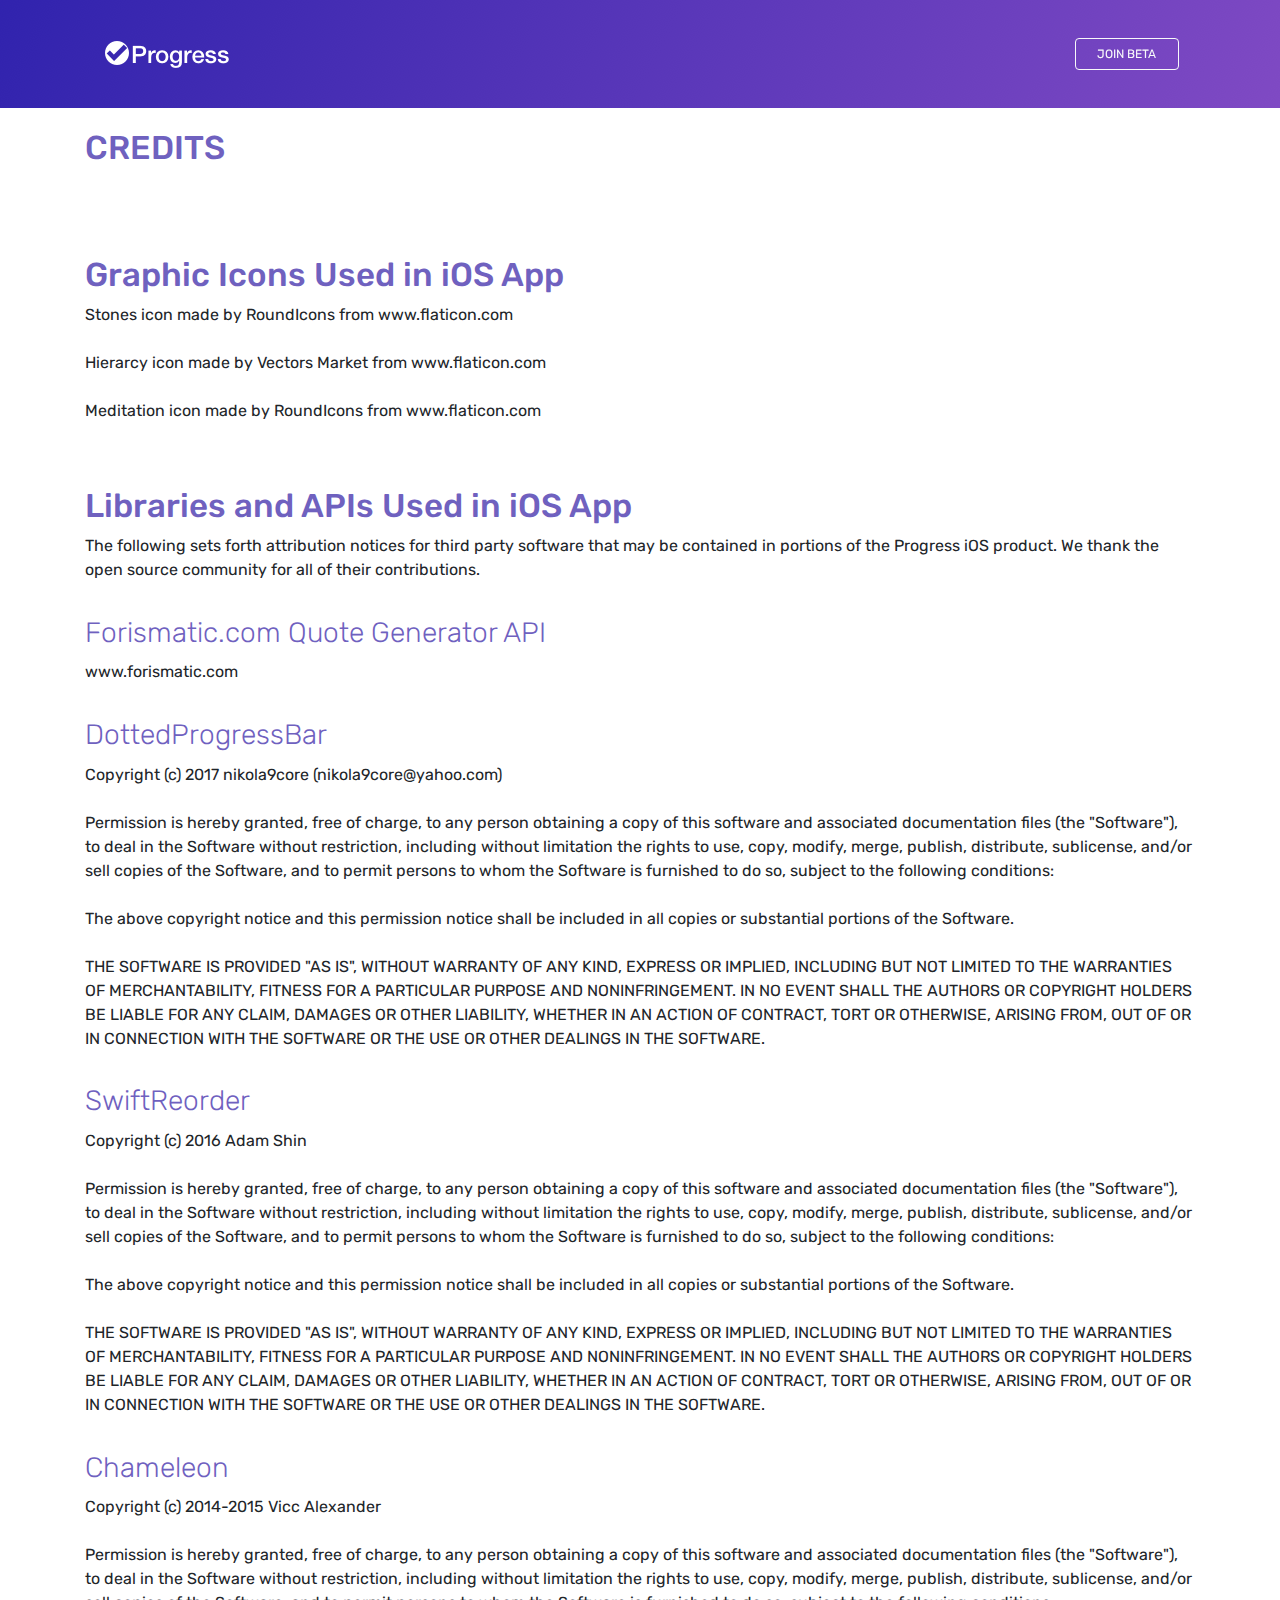
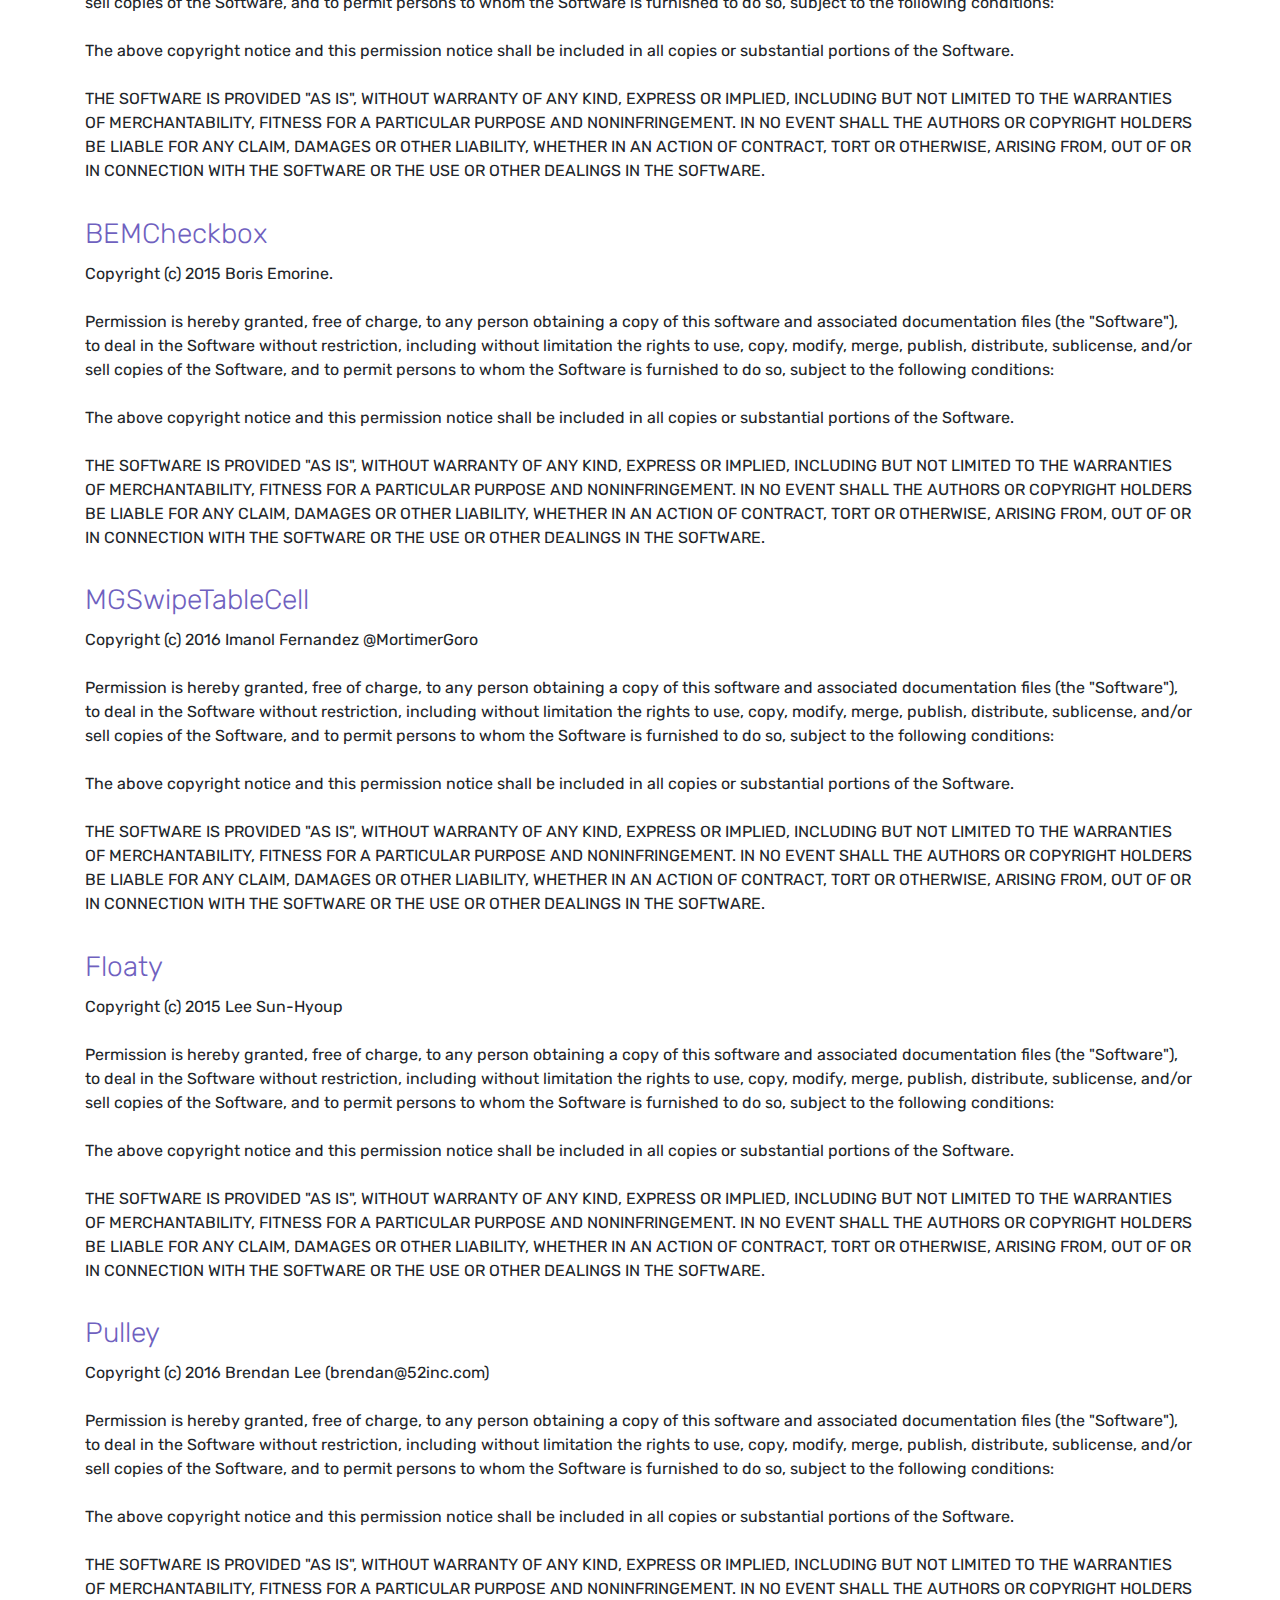
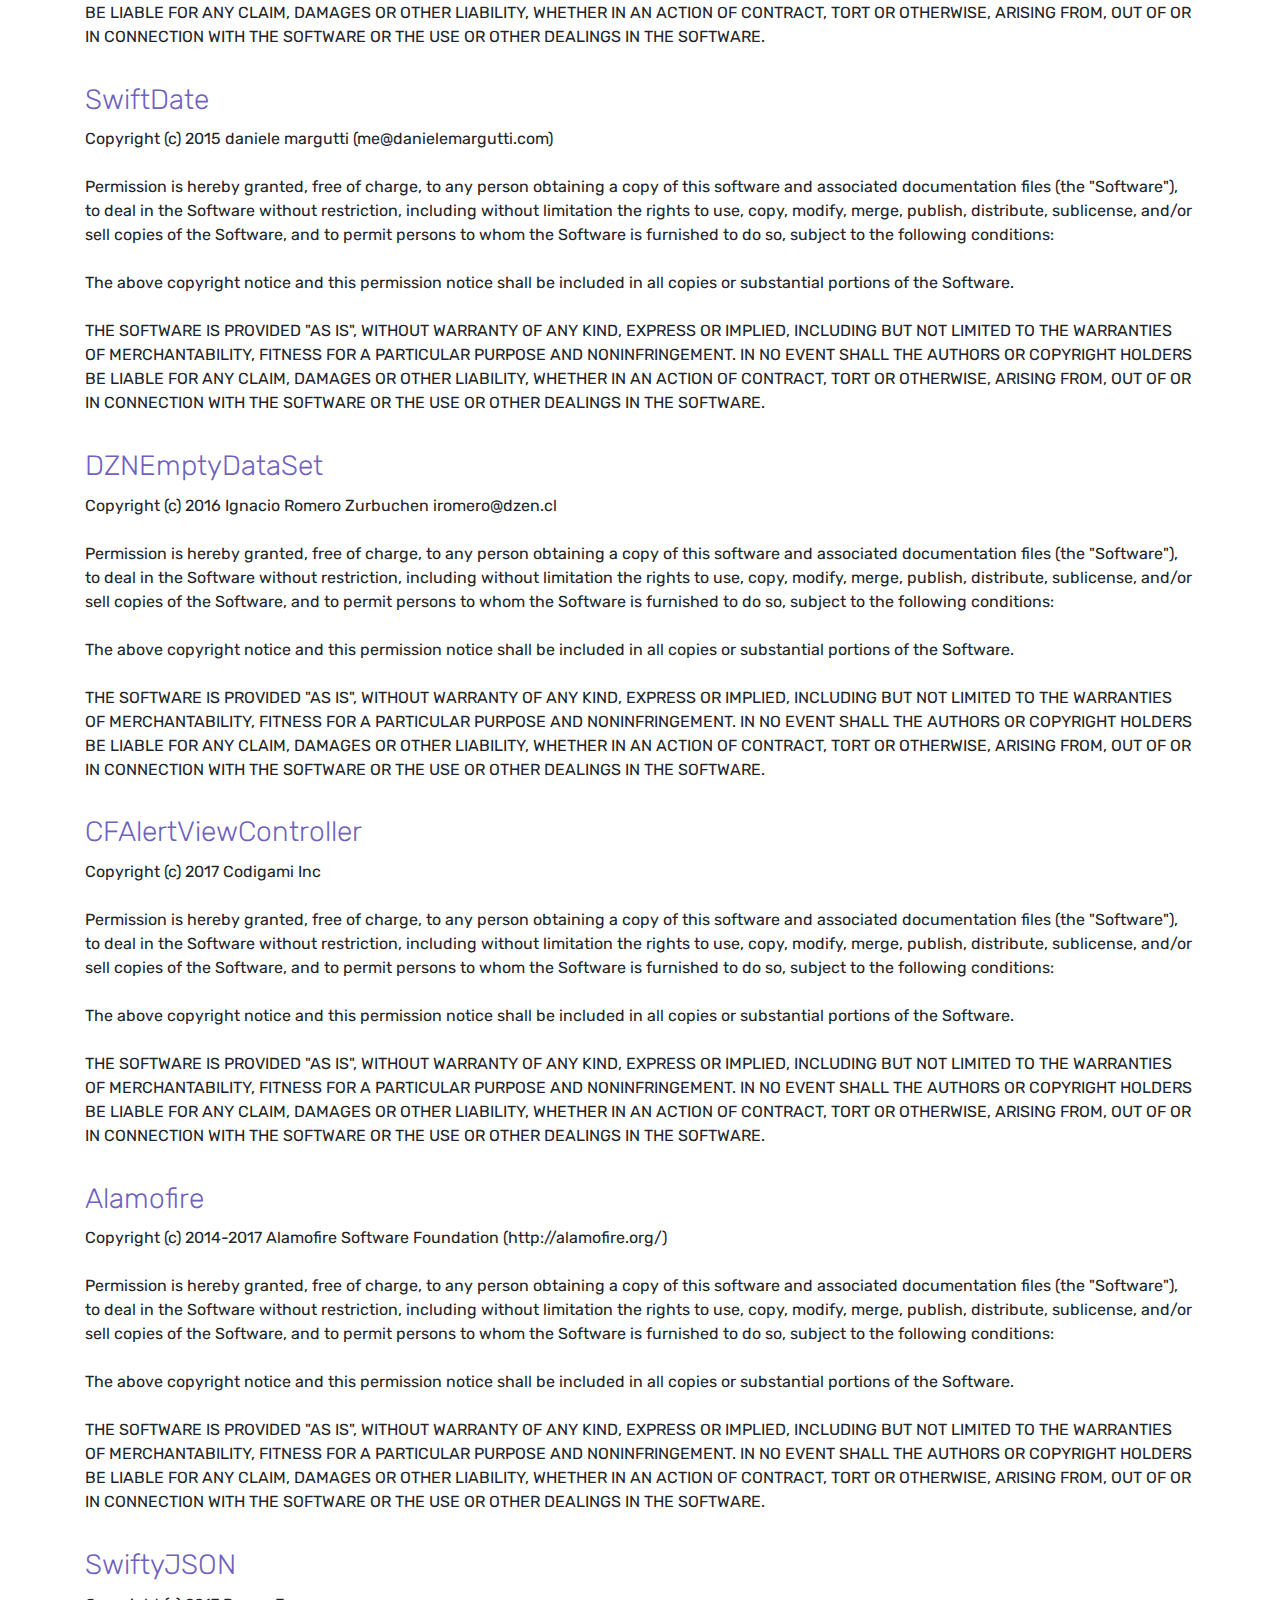
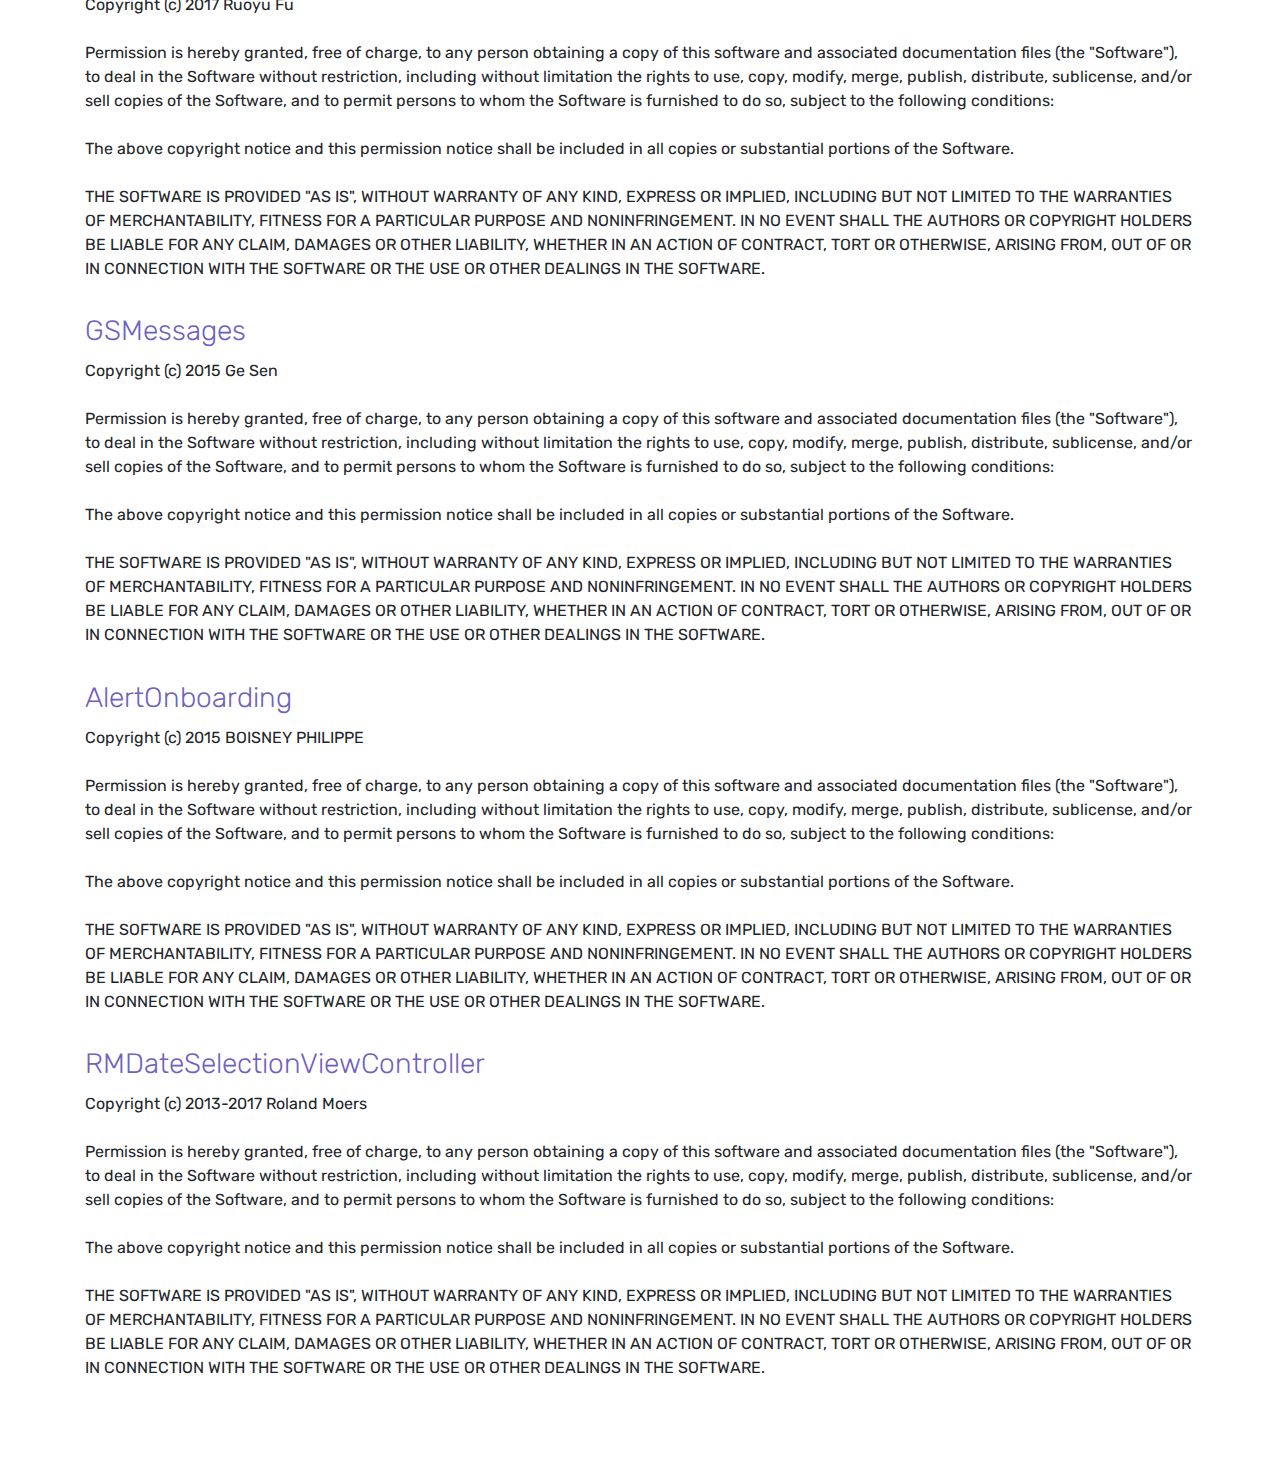
==== credits.html @ d6723849 "credits update" ====
<!doctype html>
<html lang="en">
<!--

Page    : credits / MobApp
Version : 1.0
Author  : Colorlib
URI     : https://colorlib.com

 -->

<head>
    <title>Progress</title>
    <!-- Required meta tags -->
    <meta charset="utf-8">
    <meta name="viewport" content="width=device-width, initial-scale=1, shrink-to-fit=no">
    <meta name="description" content="Progress - A simple to-do list that encourages you to reach your goals gradually.">
    <meta name="keywords" content="HTML5, bootstrap, mobile, app, landing, ios, android, responsive">

    <!-- Font -->
    <link rel="dns-prefetch" href="//fonts.googleapis.com">
    <link href="https://fonts.googleapis.com/css?family=Rubik:300,400,500" rel="stylesheet">

    <!-- Bootstrap CSS -->
    <link rel="stylesheet" href="css/bootstrap.min.css">
    <!-- Themify Icons -->
    <link rel="stylesheet" href="css/themify-icons.css">
    <!-- Owl carousel -->
    <link rel="stylesheet" href="css/owl.carousel.min.css">
    <!-- Main css -->
    <link href="css/style.css" rel="stylesheet">
    </script>
</head>

<body data-spy="scroll" data-target="#navbar" data-offset="30">

    <!-- Nav Menu -->

    <div class="nav-menu fixed-top">
        <div class="container">
            <div class="row">
                <div class="col-md-12">
                    <nav class="navbar navbar-dark navbar-expand-lg">
                        <a class="navbar-brand" href="index.html"><img src="images/logo.png" class="img-fluid" alt="logo"></a> <button class="navbar-toggler" type="button" data-toggle="collapse" data-target="#navbar" aria-controls="navbar" aria-expanded="false" aria-label="Toggle navigation"> <span class="navbar-toggler-icon"></span> </button>
                        <div class="collapse navbar-collapse" id="navbar">
                            <ul class="navbar-nav ml-auto">
                                <!-- <li class="nav-item"> <a class="nav-link" href="#howitworks">HOW IT WORKS</a> </li>
                                <li class="nav-item"> <a class="nav-link" href="#video">VIDEO</a> </li>
                                <li class="nav-item"> <a class="nav-link" href="#screenshots">GALLERY</a> </li>
                                 <li class="nav-item"> <a class="nav-link" href="#faqs">FAQs</a> </li> -->
                                <li class="nav-item"><a href="#beta" class="btn btn-outline-light my-3 my-sm-0 ml-lg-3">Join Beta</a></li>
                            </ul>
                        </div>
                    </nav>
                </div>
            </div>
        </div>
    </div>

     <div class="section">
        <div class="container">
                <div class="section-title">
                </div>
                <h3>CREDITS</h3>
                 <div class="section-title">
                </div>

                <h3><br/>Graphic Icons Used in iOS App<br/></h3>
                <body> Stones icon made by RoundIcons from www.flaticon.com <br/><br/></body>
                <body> Hierarcy icon made by Vectors Market from www.flaticon.com <br/><br/></body>
                <body> Meditation icon made by RoundIcons from www.flaticon.com <br/><br/></body>
                
                <h3><br/>Libraries and APIs Used in iOS App<br/></h3>
                <body> 
                The following sets forth attribution notices for third party software that may be contained in portions of the Progress iOS product. We thank the open source community for all of their contributions.  
                </body>

                <h5><br/>Forismatic.com Quote Generator API </h5>
                <body>www.forismatic.com<br/> 
                </body>

                <h5><br/>DottedProgressBar</h5>
                <body> Copyright (c) 2017 nikola9core (nikola9core@yahoo.com) <br/> </br>
                </body>
                <body>
                    Permission is hereby granted, free of charge, to any person obtaining a copy of this software and associated documentation files (the "Software"), to deal in the Software without restriction, including without limitation the rights to use, copy, modify, merge, publish, distribute, sublicense, and/or sell copies of the Software, and to permit persons to whom the Software is furnished to do so, subject to the following conditions: <br/> </br>
                    The above copyright notice and this permission notice shall be included in all copies or substantial portions of the Software. <br/> </br>
                    THE SOFTWARE IS PROVIDED "AS IS", WITHOUT WARRANTY OF ANY KIND, EXPRESS OR IMPLIED, INCLUDING BUT NOT LIMITED TO THE WARRANTIES OF MERCHANTABILITY, FITNESS FOR A PARTICULAR PURPOSE AND NONINFRINGEMENT. IN NO EVENT SHALL THE AUTHORS OR COPYRIGHT HOLDERS BE LIABLE FOR ANY CLAIM, DAMAGES OR OTHER LIABILITY, WHETHER IN AN ACTION OF CONTRACT, TORT OR OTHERWISE, ARISING FROM, OUT OF OR IN CONNECTION WITH THE SOFTWARE OR THE USE OR OTHER DEALINGS IN THE SOFTWARE.
                </body>

                <h5><br/>SwiftReorder</h5>
                <body> Copyright (c) 2016 Adam Shin<br/> </br>
                </body>
                <body>
                    Permission is hereby granted, free of charge, to any person obtaining a copy of this software and associated documentation files (the "Software"), to deal in the Software without restriction, including without limitation the rights to use, copy, modify, merge, publish, distribute, sublicense, and/or sell copies of the Software, and to permit persons to whom the Software is furnished to do so, subject to the following conditions: <br/> </br>
                    The above copyright notice and this permission notice shall be included in all copies or substantial portions of the Software. <br/> </br>
                    THE SOFTWARE IS PROVIDED "AS IS", WITHOUT WARRANTY OF ANY KIND, EXPRESS OR IMPLIED, INCLUDING BUT NOT LIMITED TO THE WARRANTIES OF MERCHANTABILITY, FITNESS FOR A PARTICULAR PURPOSE AND NONINFRINGEMENT. IN NO EVENT SHALL THE AUTHORS OR COPYRIGHT HOLDERS BE LIABLE FOR ANY CLAIM, DAMAGES OR OTHER LIABILITY, WHETHER IN AN ACTION OF CONTRACT, TORT OR OTHERWISE, ARISING FROM, OUT OF OR IN CONNECTION WITH THE SOFTWARE OR THE USE OR OTHER DEALINGS IN THE SOFTWARE.
                </body>

                 <h5><br/>Chameleon</h5>
                <body> Copyright (c) 2014-2015 Vicc Alexander<br/> </br>
                </body>
                <body>
                    Permission is hereby granted, free of charge, to any person obtaining a copy of this software and associated documentation files (the "Software"), to deal in the Software without restriction, including without limitation the rights to use, copy, modify, merge, publish, distribute, sublicense, and/or sell copies of the Software, and to permit persons to whom the Software is furnished to do so, subject to the following conditions: <br/> </br>
                    The above copyright notice and this permission notice shall be included in all copies or substantial portions of the Software. <br/> </br>
                    THE SOFTWARE IS PROVIDED "AS IS", WITHOUT WARRANTY OF ANY KIND, EXPRESS OR IMPLIED, INCLUDING BUT NOT LIMITED TO THE WARRANTIES OF MERCHANTABILITY, FITNESS FOR A PARTICULAR PURPOSE AND NONINFRINGEMENT. IN NO EVENT SHALL THE AUTHORS OR COPYRIGHT HOLDERS BE LIABLE FOR ANY CLAIM, DAMAGES OR OTHER LIABILITY, WHETHER IN AN ACTION OF CONTRACT, TORT OR OTHERWISE, ARISING FROM, OUT OF OR IN CONNECTION WITH THE SOFTWARE OR THE USE OR OTHER DEALINGS IN THE SOFTWARE.
                </body>

                 <h5><br/>BEMCheckbox</h5>
                <body> Copyright (c) 2015 Boris Emorine.<br/> </br>
                </body>
                <body>
                    Permission is hereby granted, free of charge, to any person obtaining a copy of this software and associated documentation files (the "Software"), to deal in the Software without restriction, including without limitation the rights to use, copy, modify, merge, publish, distribute, sublicense, and/or sell copies of the Software, and to permit persons to whom the Software is furnished to do so, subject to the following conditions: <br/> </br>
                    The above copyright notice and this permission notice shall be included in all copies or substantial portions of the Software. <br/> </br>
                    THE SOFTWARE IS PROVIDED "AS IS", WITHOUT WARRANTY OF ANY KIND, EXPRESS OR IMPLIED, INCLUDING BUT NOT LIMITED TO THE WARRANTIES OF MERCHANTABILITY, FITNESS FOR A PARTICULAR PURPOSE AND NONINFRINGEMENT. IN NO EVENT SHALL THE AUTHORS OR COPYRIGHT HOLDERS BE LIABLE FOR ANY CLAIM, DAMAGES OR OTHER LIABILITY, WHETHER IN AN ACTION OF CONTRACT, TORT OR OTHERWISE, ARISING FROM, OUT OF OR IN CONNECTION WITH THE SOFTWARE OR THE USE OR OTHER DEALINGS IN THE SOFTWARE.
                </body>

                <h5><br/>MGSwipeTableCell</h5>
                <body> Copyright (c) 2016 Imanol Fernandez @MortimerGoro<br/> </br>
                </body>
                <body>
                    Permission is hereby granted, free of charge, to any person obtaining a copy of this software and associated documentation files (the "Software"), to deal in the Software without restriction, including without limitation the rights to use, copy, modify, merge, publish, distribute, sublicense, and/or sell copies of the Software, and to permit persons to whom the Software is furnished to do so, subject to the following conditions: <br/> </br>
                    The above copyright notice and this permission notice shall be included in all copies or substantial portions of the Software. <br/> </br>
                    THE SOFTWARE IS PROVIDED "AS IS", WITHOUT WARRANTY OF ANY KIND, EXPRESS OR IMPLIED, INCLUDING BUT NOT LIMITED TO THE WARRANTIES OF MERCHANTABILITY, FITNESS FOR A PARTICULAR PURPOSE AND NONINFRINGEMENT. IN NO EVENT SHALL THE AUTHORS OR COPYRIGHT HOLDERS BE LIABLE FOR ANY CLAIM, DAMAGES OR OTHER LIABILITY, WHETHER IN AN ACTION OF CONTRACT, TORT OR OTHERWISE, ARISING FROM, OUT OF OR IN CONNECTION WITH THE SOFTWARE OR THE USE OR OTHER DEALINGS IN THE SOFTWARE.
                </body>

                <h5><br/>Floaty</h5>
                <body> Copyright (c) 2015 Lee Sun-Hyoup<br/> </br>
                </body>
                <body>
                    Permission is hereby granted, free of charge, to any person obtaining a copy of this software and associated documentation files (the "Software"), to deal in the Software without restriction, including without limitation the rights to use, copy, modify, merge, publish, distribute, sublicense, and/or sell copies of the Software, and to permit persons to whom the Software is furnished to do so, subject to the following conditions: <br/> </br>
                    The above copyright notice and this permission notice shall be included in all copies or substantial portions of the Software. <br/> </br>
                    THE SOFTWARE IS PROVIDED "AS IS", WITHOUT WARRANTY OF ANY KIND, EXPRESS OR IMPLIED, INCLUDING BUT NOT LIMITED TO THE WARRANTIES OF MERCHANTABILITY, FITNESS FOR A PARTICULAR PURPOSE AND NONINFRINGEMENT. IN NO EVENT SHALL THE AUTHORS OR COPYRIGHT HOLDERS BE LIABLE FOR ANY CLAIM, DAMAGES OR OTHER LIABILITY, WHETHER IN AN ACTION OF CONTRACT, TORT OR OTHERWISE, ARISING FROM, OUT OF OR IN CONNECTION WITH THE SOFTWARE OR THE USE OR OTHER DEALINGS IN THE SOFTWARE.
                </body>

                 <h5><br/>Pulley</h5>
                <body> Copyright (c) 2016 Brendan Lee (brendan@52inc.com)<br/> </br>
                </body>
                <body>
                    Permission is hereby granted, free of charge, to any person obtaining a copy of this software and associated documentation files (the "Software"), to deal in the Software without restriction, including without limitation the rights to use, copy, modify, merge, publish, distribute, sublicense, and/or sell copies of the Software, and to permit persons to whom the Software is furnished to do so, subject to the following conditions: <br/> </br>
                    The above copyright notice and this permission notice shall be included in all copies or substantial portions of the Software. <br/> </br>
                    THE SOFTWARE IS PROVIDED "AS IS", WITHOUT WARRANTY OF ANY KIND, EXPRESS OR IMPLIED, INCLUDING BUT NOT LIMITED TO THE WARRANTIES OF MERCHANTABILITY, FITNESS FOR A PARTICULAR PURPOSE AND NONINFRINGEMENT. IN NO EVENT SHALL THE AUTHORS OR COPYRIGHT HOLDERS BE LIABLE FOR ANY CLAIM, DAMAGES OR OTHER LIABILITY, WHETHER IN AN ACTION OF CONTRACT, TORT OR OTHERWISE, ARISING FROM, OUT OF OR IN CONNECTION WITH THE SOFTWARE OR THE USE OR OTHER DEALINGS IN THE SOFTWARE.
                </body>

                 <h5><br/>SwiftDate </h5>
                <body> Copyright (c) 2015 daniele margutti (me@danielemargutti.com)<br/> </br>
                </body>
                <body>
                    Permission is hereby granted, free of charge, to any person obtaining a copy of this software and associated documentation files (the "Software"), to deal in the Software without restriction, including without limitation the rights to use, copy, modify, merge, publish, distribute, sublicense, and/or sell copies of the Software, and to permit persons to whom the Software is furnished to do so, subject to the following conditions: <br/> </br>
                    The above copyright notice and this permission notice shall be included in all copies or substantial portions of the Software. <br/> </br>
                    THE SOFTWARE IS PROVIDED "AS IS", WITHOUT WARRANTY OF ANY KIND, EXPRESS OR IMPLIED, INCLUDING BUT NOT LIMITED TO THE WARRANTIES OF MERCHANTABILITY, FITNESS FOR A PARTICULAR PURPOSE AND NONINFRINGEMENT. IN NO EVENT SHALL THE AUTHORS OR COPYRIGHT HOLDERS BE LIABLE FOR ANY CLAIM, DAMAGES OR OTHER LIABILITY, WHETHER IN AN ACTION OF CONTRACT, TORT OR OTHERWISE, ARISING FROM, OUT OF OR IN CONNECTION WITH THE SOFTWARE OR THE USE OR OTHER DEALINGS IN THE SOFTWARE.
                </body>


                <h5><br/>DZNEmptyDataSet </h5>
                <body>Copyright (c) 2016 Ignacio Romero Zurbuchen iromero@dzen.cl<br/> </br>
                </body>
                <body>
                    Permission is hereby granted, free of charge, to any person obtaining a copy of this software and associated documentation files (the "Software"), to deal in the Software without restriction, including without limitation the rights to use, copy, modify, merge, publish, distribute, sublicense, and/or sell copies of the Software, and to permit persons to whom the Software is furnished to do so, subject to the following conditions: <br/> </br>
                    The above copyright notice and this permission notice shall be included in all copies or substantial portions of the Software. <br/> </br>
                    THE SOFTWARE IS PROVIDED "AS IS", WITHOUT WARRANTY OF ANY KIND, EXPRESS OR IMPLIED, INCLUDING BUT NOT LIMITED TO THE WARRANTIES OF MERCHANTABILITY, FITNESS FOR A PARTICULAR PURPOSE AND NONINFRINGEMENT. IN NO EVENT SHALL THE AUTHORS OR COPYRIGHT HOLDERS BE LIABLE FOR ANY CLAIM, DAMAGES OR OTHER LIABILITY, WHETHER IN AN ACTION OF CONTRACT, TORT OR OTHERWISE, ARISING FROM, OUT OF OR IN CONNECTION WITH THE SOFTWARE OR THE USE OR OTHER DEALINGS IN THE SOFTWARE.
                </body>


                <h5><br/>CFAlertViewController </h5>
                <body> Copyright (c) 2017 Codigami Inc<br/> </br>
                </body>
                <body>
                    Permission is hereby granted, free of charge, to any person obtaining a copy of this software and associated documentation files (the "Software"), to deal in the Software without restriction, including without limitation the rights to use, copy, modify, merge, publish, distribute, sublicense, and/or sell copies of the Software, and to permit persons to whom the Software is furnished to do so, subject to the following conditions: <br/> </br>
                    The above copyright notice and this permission notice shall be included in all copies or substantial portions of the Software. <br/> </br>
                    THE SOFTWARE IS PROVIDED "AS IS", WITHOUT WARRANTY OF ANY KIND, EXPRESS OR IMPLIED, INCLUDING BUT NOT LIMITED TO THE WARRANTIES OF MERCHANTABILITY, FITNESS FOR A PARTICULAR PURPOSE AND NONINFRINGEMENT. IN NO EVENT SHALL THE AUTHORS OR COPYRIGHT HOLDERS BE LIABLE FOR ANY CLAIM, DAMAGES OR OTHER LIABILITY, WHETHER IN AN ACTION OF CONTRACT, TORT OR OTHERWISE, ARISING FROM, OUT OF OR IN CONNECTION WITH THE SOFTWARE OR THE USE OR OTHER DEALINGS IN THE SOFTWARE.
                </body>


                <h5><br/>Alamofire </h5>
                <body> Copyright (c) 2014-2017 Alamofire Software Foundation (http://alamofire.org/)<br/> </br>
                </body>
                <body>
                    Permission is hereby granted, free of charge, to any person obtaining a copy of this software and associated documentation files (the "Software"), to deal in the Software without restriction, including without limitation the rights to use, copy, modify, merge, publish, distribute, sublicense, and/or sell copies of the Software, and to permit persons to whom the Software is furnished to do so, subject to the following conditions: <br/> </br>
                    The above copyright notice and this permission notice shall be included in all copies or substantial portions of the Software. <br/> </br>
                    THE SOFTWARE IS PROVIDED "AS IS", WITHOUT WARRANTY OF ANY KIND, EXPRESS OR IMPLIED, INCLUDING BUT NOT LIMITED TO THE WARRANTIES OF MERCHANTABILITY, FITNESS FOR A PARTICULAR PURPOSE AND NONINFRINGEMENT. IN NO EVENT SHALL THE AUTHORS OR COPYRIGHT HOLDERS BE LIABLE FOR ANY CLAIM, DAMAGES OR OTHER LIABILITY, WHETHER IN AN ACTION OF CONTRACT, TORT OR OTHERWISE, ARISING FROM, OUT OF OR IN CONNECTION WITH THE SOFTWARE OR THE USE OR OTHER DEALINGS IN THE SOFTWARE.
                </body>


                <h5><br/>SwiftyJSON</h5>
                <body> Copyright (c) 2017 Ruoyu Fu<br/> </br>
                </body>
                <body>
                    Permission is hereby granted, free of charge, to any person obtaining a copy of this software and associated documentation files (the "Software"), to deal in the Software without restriction, including without limitation the rights to use, copy, modify, merge, publish, distribute, sublicense, and/or sell copies of the Software, and to permit persons to whom the Software is furnished to do so, subject to the following conditions: <br/> </br>
                    The above copyright notice and this permission notice shall be included in all copies or substantial portions of the Software. <br/> </br>
                    THE SOFTWARE IS PROVIDED "AS IS", WITHOUT WARRANTY OF ANY KIND, EXPRESS OR IMPLIED, INCLUDING BUT NOT LIMITED TO THE WARRANTIES OF MERCHANTABILITY, FITNESS FOR A PARTICULAR PURPOSE AND NONINFRINGEMENT. IN NO EVENT SHALL THE AUTHORS OR COPYRIGHT HOLDERS BE LIABLE FOR ANY CLAIM, DAMAGES OR OTHER LIABILITY, WHETHER IN AN ACTION OF CONTRACT, TORT OR OTHERWISE, ARISING FROM, OUT OF OR IN CONNECTION WITH THE SOFTWARE OR THE USE OR OTHER DEALINGS IN THE SOFTWARE.
                </body>


                <h5><br/>GSMessages </h5>
                <body> Copyright (c) 2015 Ge Sen<br/> </br>
                </body>
                <body>
                    Permission is hereby granted, free of charge, to any person obtaining a copy of this software and associated documentation files (the "Software"), to deal in the Software without restriction, including without limitation the rights to use, copy, modify, merge, publish, distribute, sublicense, and/or sell copies of the Software, and to permit persons to whom the Software is furnished to do so, subject to the following conditions: <br/> </br>
                    The above copyright notice and this permission notice shall be included in all copies or substantial portions of the Software. <br/> </br>
                    THE SOFTWARE IS PROVIDED "AS IS", WITHOUT WARRANTY OF ANY KIND, EXPRESS OR IMPLIED, INCLUDING BUT NOT LIMITED TO THE WARRANTIES OF MERCHANTABILITY, FITNESS FOR A PARTICULAR PURPOSE AND NONINFRINGEMENT. IN NO EVENT SHALL THE AUTHORS OR COPYRIGHT HOLDERS BE LIABLE FOR ANY CLAIM, DAMAGES OR OTHER LIABILITY, WHETHER IN AN ACTION OF CONTRACT, TORT OR OTHERWISE, ARISING FROM, OUT OF OR IN CONNECTION WITH THE SOFTWARE OR THE USE OR OTHER DEALINGS IN THE SOFTWARE.
                </body>

                 <h5><br/>AlertOnboarding  </h5>
                <body> Copyright (c) 2015 BOISNEY PHILIPPE<br/> </br>
                </body>
                <body>
                    Permission is hereby granted, free of charge, to any person obtaining a copy of this software and associated documentation files (the "Software"), to deal in the Software without restriction, including without limitation the rights to use, copy, modify, merge, publish, distribute, sublicense, and/or sell copies of the Software, and to permit persons to whom the Software is furnished to do so, subject to the following conditions: <br/> </br>
                    The above copyright notice and this permission notice shall be included in all copies or substantial portions of the Software. <br/> </br>
                    THE SOFTWARE IS PROVIDED "AS IS", WITHOUT WARRANTY OF ANY KIND, EXPRESS OR IMPLIED, INCLUDING BUT NOT LIMITED TO THE WARRANTIES OF MERCHANTABILITY, FITNESS FOR A PARTICULAR PURPOSE AND NONINFRINGEMENT. IN NO EVENT SHALL THE AUTHORS OR COPYRIGHT HOLDERS BE LIABLE FOR ANY CLAIM, DAMAGES OR OTHER LIABILITY, WHETHER IN AN ACTION OF CONTRACT, TORT OR OTHERWISE, ARISING FROM, OUT OF OR IN CONNECTION WITH THE SOFTWARE OR THE USE OR OTHER DEALINGS IN THE SOFTWARE.
                </body>

                 <h5><br/>RMDateSelectionViewController </h5>
                <body> Copyright (c) 2013-2017 Roland Moers<br/> </br>
                </body>
                <body>
                    Permission is hereby granted, free of charge, to any person obtaining a copy of this software and associated documentation files (the "Software"), to deal in the Software without restriction, including without limitation the rights to use, copy, modify, merge, publish, distribute, sublicense, and/or sell copies of the Software, and to permit persons to whom the Software is furnished to do so, subject to the following conditions: <br/> </br>
                    The above copyright notice and this permission notice shall be included in all copies or substantial portions of the Software. <br/> </br>
                    THE SOFTWARE IS PROVIDED "AS IS", WITHOUT WARRANTY OF ANY KIND, EXPRESS OR IMPLIED, INCLUDING BUT NOT LIMITED TO THE WARRANTIES OF MERCHANTABILITY, FITNESS FOR A PARTICULAR PURPOSE AND NONINFRINGEMENT. IN NO EVENT SHALL THE AUTHORS OR COPYRIGHT HOLDERS BE LIABLE FOR ANY CLAIM, DAMAGES OR OTHER LIABILITY, WHETHER IN AN ACTION OF CONTRACT, TORT OR OTHERWISE, ARISING FROM, OUT OF OR IN CONNECTION WITH THE SOFTWARE OR THE USE OR OTHER DEALINGS IN THE SOFTWARE.
                </body>             
        </div>

    </div>

    <!-- jQuery and Bootstrap -->
    <script src="js/jquery-3.2.1.min.js"></script>
    <script src="js/bootstrap.bundle.min.js"></script>
    <!-- Plugins JS -->
    <script src="js/owl.carousel.min.js"></script>
    <!-- Custom JS -->
    <script src="js/script.js"></script>

</body>

</html>
---- css/themify-icons.css ----
@font-face {
    font-family: 'themify';
    src: url('../fonts/themify.eot?-fvbane');
    src: url('../fonts/themify.eot?#iefix-fvbane') format('embedded-opentype'), url('../fonts/themify.woff?-fvbane') format('woff'), url('../fonts/themify.ttf?-fvbane') format('truetype'), url('../fonts/themify.svg?-fvbane#themify') format('svg');
    font-weight: normal;
    font-style: normal;
}

[class^="ti-"],
[class*=" ti-"] {
    font-family: 'themify';
    speak: none;
    font-style: normal;
    font-weight: normal;
    font-variant: normal;
    text-transform: none;
    line-height: 1;
    /* Better Font Rendering =========== */
    -webkit-font-smoothing: antialiased;
    -moz-osx-font-smoothing: grayscale;
}

.ti-wand:before {
    content: "\e600";
}

.ti-volume:before {
    content: "\e601";
}

.ti-user:before {
    content: "\e602";
}

.ti-unlock:before {
    content: "\e603";
}

.ti-unlink:before {
    content: "\e604";
}

.ti-trash:before {
    content: "\e605";
}

.ti-thought:before {
    content: "\e606";
}

.ti-target:before {
    content: "\e607";
}

.ti-tag:before {
    content: "\e608";
}

.ti-tablet:before {
    content: "\e609";
}

.ti-star:before {
    content: "\e60a";
}

.ti-spray:before {
    content: "\e60b";
}

.ti-signal:before {
    content: "\e60c";
}

.ti-shopping-cart:before {
    content: "\e60d";
}

.ti-shopping-cart-full:before {
    content: "\e60e";
}

.ti-settings:before {
    content: "\e60f";
}

.ti-search:before {
    content: "\e610";
}

.ti-zoom-in:before {
    content: "\e611";
}

.ti-zoom-out:before {
    content: "\e612";
}

.ti-cut:before {
    content: "\e613";
}

.ti-ruler:before {
    content: "\e614";
}

.ti-ruler-pencil:before {
    content: "\e615";
}

.ti-ruler-alt:before {
    content: "\e616";
}

.ti-bookmark:before {
    content: "\e617";
}

.ti-bookmark-alt:before {
    content: "\e618";
}

.ti-reload:before {
    content: "\e619";
}

.ti-plus:before {
    content: "\e61a";
}

.ti-pin:before {
    content: "\e61b";
}

.ti-pencil:before {
    content: "\e61c";
}

.ti-pencil-alt:before {
    content: "\e61d";
}

.ti-paint-roller:before {
    content: "\e61e";
}

.ti-paint-bucket:before {
    content: "\e61f";
}

.ti-na:before {
    content: "\e620";
}

.ti-mobile:before {
    content: "\e621";
}

.ti-minus:before {
    content: "\e622";
}

.ti-medall:before {
    content: "\e623";
}

.ti-medall-alt:before {
    content: "\e624";
}

.ti-marker:before {
    content: "\e625";
}

.ti-marker-alt:before {
    content: "\e626";
}

.ti-arrow-up:before {
    content: "\e627";
}

.ti-arrow-right:before {
    content: "\e628";
}

.ti-arrow-left:before {
    content: "\e629";
}

.ti-arrow-down:before {
    content: "\e62a";
}

.ti-lock:before {
    content: "\e62b";
}

.ti-location-arrow:before {
    content: "\e62c";
}

.ti-link:before {
    content: "\e62d";
}

.ti-layout:before {
    content: "\e62e";
}

.ti-layers:before {
    content: "\e62f";
}

.ti-layers-alt:before {
    content: "\e630";
}

.ti-key:before {
    content: "\e631";
}

.ti-import:before {
    content: "\e632";
}

.ti-image:before {
    content: "\e633";
}

.ti-heart:before {
    content: "\e634";
}

.ti-heart-broken:before {
    content: "\e635";
}

.ti-hand-stop:before {
    content: "\e636";
}

.ti-hand-open:before {
    content: "\e637";
}

.ti-hand-drag:before {
    content: "\e638";
}

.ti-folder:before {
    content: "\e639";
}

.ti-flag:before {
    content: "\e63a";
}

.ti-flag-alt:before {
    content: "\e63b";
}

.ti-flag-alt-2:before {
    content: "\e63c";
}

.ti-eye:before {
    content: "\e63d";
}

.ti-export:before {
    content: "\e63e";
}

.ti-exchange-vertical:before {
    content: "\e63f";
}

.ti-desktop:before {
    content: "\e640";
}

.ti-cup:before {
    content: "\e641";
}

.ti-crown:before {
    content: "\e642";
}

.ti-comments:before {
    content: "\e643";
}

.ti-comment:before {
    content: "\e644";
}

.ti-comment-alt:before {
    content: "\e645";
}

.ti-close:before {
    content: "\e646";
}

.ti-clip:before {
    content: "\e647";
}

.ti-angle-up:before {
    content: "\e648";
}

.ti-angle-right:before {
    content: "\e649";
}

.ti-angle-left:before {
    content: "\e64a";
}

.ti-angle-down:before {
    content: "\e64b";
}

.ti-check:before {
    content: "\e64c";
}

.ti-check-box:before {
    content: "\e64d";
}

.ti-camera:before {
    content: "\e64e";
}

.ti-announcement:before {
    content: "\e64f";
}

.ti-brush:before {
    content: "\e650";
}

.ti-briefcase:before {
    content: "\e651";
}

.ti-bolt:before {
    content: "\e652";
}

.ti-bolt-alt:before {
    content: "\e653";
}

.ti-blackboard:before {
    content: "\e654";
}

.ti-bag:before {
    content: "\e655";
}

.ti-move:before {
    content: "\e656";
}

.ti-arrows-vertical:before {
    content: "\e657";
}

.ti-arrows-horizontal:before {
    content: "\e658";
}

.ti-fullscreen:before {
    content: "\e659";
}

.ti-arrow-top-right:before {
    content: "\e65a";
}

.ti-arrow-top-left:before {
    content: "\e65b";
}

.ti-arrow-circle-up:before {
    content: "\e65c";
}

.ti-arrow-circle-right:before {
    content: "\e65d";
}

.ti-arrow-circle-left:before {
    content: "\e65e";
}

.ti-arrow-circle-down:before {
    content: "\e65f";
}

.ti-angle-double-up:before {
    content: "\e660";
}

.ti-angle-double-right:before {
    content: "\e661";
}

.ti-angle-double-left:before {
    content: "\e662";
}

.ti-angle-double-down:before {
    content: "\e663";
}

.ti-zip:before {
    content: "\e664";
}

.ti-world:before {
    content: "\e665";
}

.ti-wheelchair:before {
    content: "\e666";
}

.ti-view-list:before {
    content: "\e667";
}

.ti-view-list-alt:before {
    content: "\e668";
}

.ti-view-grid:before {
    content: "\e669";
}

.ti-uppercase:before {
    content: "\e66a";
}

.ti-upload:before {
    content: "\e66b";
}

.ti-underline:before {
    content: "\e66c";
}

.ti-truck:before {
    content: "\e66d";
}

.ti-timer:before {
    content: "\e66e";
}

.ti-ticket:before {
    content: "\e66f";
}

.ti-thumb-up:before {
    content: "\e670";
}

.ti-thumb-down:before {
    content: "\e671";
}

.ti-text:before {
    content: "\e672";
}

.ti-stats-up:before {
    content: "\e673";
}

.ti-stats-down:before {
    content: "\e674";
}

.ti-split-v:before {
    content: "\e675";
}

.ti-split-h:before {
    content: "\e676";
}

.ti-smallcap:before {
    content: "\e677";
}

.ti-shine:before {
    content: "\e678";
}

.ti-shift-right:before {
    content: "\e679";
}

.ti-shift-left:before {
    content: "\e67a";
}

.ti-shield:before {
    content: "\e67b";
}

.ti-notepad:before {
    content: "\e67c";
}

.ti-server:before {
    content: "\e67d";
}

.ti-quote-right:before {
    content: "\e67e";
}

.ti-quote-left:before {
    content: "\e67f";
}

.ti-pulse:before {
    content: "\e680";
}

.ti-printer:before {
    content: "\e681";
}

.ti-power-off:before {
    content: "\e682";
}

.ti-plug:before {
    content: "\e683";
}

.ti-pie-chart:before {
    content: "\e684";
}

.ti-paragraph:before {
    content: "\e685";
}

.ti-panel:before {
    content: "\e686";
}

.ti-package:before {
    content: "\e687";
}

.ti-music:before {
    content: "\e688";
}

.ti-music-alt:before {
    content: "\e689";
}

.ti-mouse:before {
    content: "\e68a";
}

.ti-mouse-alt:before {
    content: "\e68b";
}

.ti-money:before {
    content: "\e68c";
}

.ti-microphone:before {
    content: "\e68d";
}

.ti-menu:before {
    content: "\e68e";
}

.ti-menu-alt:before {
    content: "\e68f";
}

.ti-map:before {
    content: "\e690";
}

.ti-map-alt:before {
    content: "\e691";
}

.ti-loop:before {
    content: "\e692";
}

.ti-location-pin:before {
    content: "\e693";
}

.ti-list:before {
    content: "\e694";
}

.ti-light-bulb:before {
    content: "\e695";
}

.ti-Italic:before {
    content: "\e696";
}

.ti-info:before {
    content: "\e697";
}

.ti-infinite:before {
    content: "\e698";
}

.ti-id-badge:before {
    content: "\e699";
}

.ti-hummer:before {
    content: "\e69a";
}

.ti-home:before {
    content: "\e69b";
}

.ti-help:before {
    content: "\e69c";
}

.ti-headphone:before {
    content: "\e69d";
}

.ti-harddrives:before {
    content: "\e69e";
}

.ti-harddrive:before {
    content: "\e69f";
}

.ti-gift:before {
    content: "\e6a0";
}

.ti-game:before {
    content: "\e6a1";
}

.ti-filter:before {
    content: "\e6a2";
}

.ti-files:before {
    content: "\e6a3";
}

.ti-file:before {
    content: "\e6a4";
}

.ti-eraser:before {
    content: "\e6a5";
}

.ti-envelope:before {
    content: "\e6a6";
}

.ti-download:before {
    content: "\e6a7";
}

.ti-direction:before {
    content: "\e6a8";
}

.ti-direction-alt:before {
    content: "\e6a9";
}

.ti-dashboard:before {
    content: "\e6aa";
}

.ti-control-stop:before {
    content: "\e6ab";
}

.ti-control-shuffle:before {
    content: "\e6ac";
}

.ti-control-play:before {
    content: "\e6ad";
}

.ti-control-pause:before {
    content: "\e6ae";
}

.ti-control-forward:before {
    content: "\e6af";
}

.ti-control-backward:before {
    content: "\e6b0";
}

.ti-cloud:before {
    content: "\e6b1";
}

.ti-cloud-up:before {
    content: "\e6b2";
}

.ti-cloud-down:before {
    content: "\e6b3";
}

.ti-clipboard:before {
    content: "\e6b4";
}

.ti-car:before {
    content: "\e6b5";
}

.ti-calendar:before {
    content: "\e6b6";
}

.ti-book:before {
    content: "\e6b7";
}

.ti-bell:before {
    content: "\e6b8";
}

.ti-basketball:before {
    content: "\e6b9";
}

.ti-bar-chart:before {
    content: "\e6ba";
}

.ti-bar-chart-alt:before {
    content: "\e6bb";
}

.ti-back-right:before {
    content: "\e6bc";
}

.ti-back-left:before {
    content: "\e6bd";
}

.ti-arrows-corner:before {
    content: "\e6be";
}

.ti-archive:before {
    content: "\e6bf";
}

.ti-anchor:before {
    content: "\e6c0";
}

.ti-align-right:before {
    content: "\e6c1";
}

.ti-align-left:before {
    content: "\e6c2";
}

.ti-align-justify:before {
    content: "\e6c3";
}

.ti-align-center:before {
    content: "\e6c4";
}

.ti-alert:before {
    content: "\e6c5";
}

.ti-alarm-clock:before {
    content: "\e6c6";
}

.ti-agenda:before {
    content: "\e6c7";
}

.ti-write:before {
    content: "\e6c8";
}

.ti-window:before {
    content: "\e6c9";
}

.ti-widgetized:before {
    content: "\e6ca";
}

.ti-widget:before {
    content: "\e6cb";
}

.ti-widget-alt:before {
    content: "\e6cc";
}

.ti-wallet:before {
    content: "\e6cd";
}

.ti-video-clapper:before {
    content: "\e6ce";
}

.ti-video-camera:before {
    content: "\e6cf";
}

.ti-vector:before {
    content: "\e6d0";
}

.ti-themify-logo:before {
    content: "\e6d1";
}

.ti-themify-favicon:before {
    content: "\e6d2";
}

.ti-themify-favicon-alt:before {
    content: "\e6d3";
}

.ti-support:before {
    content: "\e6d4";
}

.ti-stamp:before {
    content: "\e6d5";
}

.ti-split-v-alt:before {
    content: "\e6d6";
}

.ti-slice:before {
    content: "\e6d7";
}

.ti-shortcode:before {
    content: "\e6d8";
}

.ti-shift-right-alt:before {
    content: "\e6d9";
}

.ti-shift-left-alt:before {
    content: "\e6da";
}

.ti-ruler-alt-2:before {
    content: "\e6db";
}

.ti-receipt:before {
    content: "\e6dc";
}

.ti-pin2:before {
    content: "\e6dd";
}

.ti-pin-alt:before {
    content: "\e6de";
}

.ti-pencil-alt2:before {
    content: "\e6df";
}

.ti-palette:before {
    content: "\e6e0";
}

.ti-more:before {
    content: "\e6e1";
}

.ti-more-alt:before {
    content: "\e6e2";
}

.ti-microphone-alt:before {
    content: "\e6e3";
}

.ti-magnet:before {
    content: "\e6e4";
}

.ti-line-double:before {
    content: "\e6e5";
}

.ti-line-dotted:before {
    content: "\e6e6";
}

.ti-line-dashed:before {
    content: "\e6e7";
}

.ti-layout-width-full:before {
    content: "\e6e8";
}

.ti-layout-width-default:before {
    content: "\e6e9";
}

.ti-layout-width-default-alt:before {
    content: "\e6ea";
}

.ti-layout-tab:before {
    content: "\e6eb";
}

.ti-layout-tab-window:before {
    content: "\e6ec";
}

.ti-layout-tab-v:before {
    content: "\e6ed";
}

.ti-layout-tab-min:before {
    content: "\e6ee";
}

.ti-layout-slider:before {
    content: "\e6ef";
}

.ti-layout-slider-alt:before {
    content: "\e6f0";
}

.ti-layout-sidebar-right:before {
    content: "\e6f1";
}

.ti-layout-sidebar-none:before {
    content: "\e6f2";
}

.ti-layout-sidebar-left:before {
    content: "\e6f3";
}

.ti-layout-placeholder:before {
    content: "\e6f4";
}

.ti-layout-menu:before {
    content: "\e6f5";
}

.ti-layout-menu-v:before {
    content: "\e6f6";
}

.ti-layout-menu-separated:before {
    content: "\e6f7";
}

.ti-layout-menu-full:before {
    content: "\e6f8";
}

.ti-layout-media-right-alt:before {
    content: "\e6f9";
}

.ti-layout-media-right:before {
    content: "\e6fa";
}

.ti-layout-media-overlay:before {
    content: "\e6fb";
}

.ti-layout-media-overlay-alt:before {
    content: "\e6fc";
}

.ti-layout-media-overlay-alt-2:before {
    content: "\e6fd";
}

.ti-layout-media-left-alt:before {
    content: "\e6fe";
}

.ti-layout-media-left:before {
    content: "\e6ff";
}

.ti-layout-media-center-alt:before {
    content: "\e700";
}

.ti-layout-media-center:before {
    content: "\e701";
}

.ti-layout-list-thumb:before {
    content: "\e702";
}

.ti-layout-list-thumb-alt:before {
    content: "\e703";
}

.ti-layout-list-post:before {
    content: "\e704";
}

.ti-layout-list-large-image:before {
    content: "\e705";
}

.ti-layout-line-solid:before {
    content: "\e706";
}

.ti-layout-grid4:before {
    content: "\e707";
}

.ti-layout-grid3:before {
    content: "\e708";
}

.ti-layout-grid2:before {
    content: "\e709";
}

.ti-layout-grid2-thumb:before {
    content: "\e70a";
}

.ti-layout-cta-right:before {
    content: "\e70b";
}

.ti-layout-cta-left:before {
    content: "\e70c";
}

.ti-layout-cta-center:before {
    content: "\e70d";
}

.ti-layout-cta-btn-right:before {
    content: "\e70e";
}

.ti-layout-cta-btn-left:before {
    content: "\e70f";
}

.ti-layout-column4:before {
    content: "\e710";
}

.ti-layout-column3:before {
    content: "\e711";
}

.ti-layout-column2:before {
    content: "\e712";
}

.ti-layout-accordion-separated:before {
    content: "\e713";
}

.ti-layout-accordion-merged:before {
    content: "\e714";
}

.ti-layout-accordion-list:before {
    content: "\e715";
}

.ti-ink-pen:before {
    content: "\e716";
}

.ti-info-alt:before {
    content: "\e717";
}

.ti-help-alt:before {
    content: "\e718";
}

.ti-headphone-alt:before {
    content: "\e719";
}

.ti-hand-point-up:before {
    content: "\e71a";
}

.ti-hand-point-right:before {
    content: "\e71b";
}

.ti-hand-point-left:before {
    content: "\e71c";
}

.ti-hand-point-down:before {
    content: "\e71d";
}

.ti-gallery:before {
    content: "\e71e";
}

.ti-face-smile:before {
    content: "\e71f";
}

.ti-face-sad:before {
    content: "\e720";
}

.ti-credit-card:before {
    content: "\e721";
}

.ti-control-skip-forward:before {
    content: "\e722";
}

.ti-control-skip-backward:before {
    content: "\e723";
}

.ti-control-record:before {
    content: "\e724";
}

.ti-control-eject:before {
    content: "\e725";
}

.ti-comments-smiley:before {
    content: "\e726";
}

.ti-brush-alt:before {
    content: "\e727";
}

.ti-youtube:before {
    content: "\e728";
}

.ti-vimeo:before {
    content: "\e729";
}

.ti-twitter:before {
    content: "\e72a";
}

.ti-time:before {
    content: "\e72b";
}

.ti-tumblr:before {
    content: "\e72c";
}

.ti-skype:before {
    content: "\e72d";
}

.ti-share:before {
    content: "\e72e";
}

.ti-share-alt:before {
    content: "\e72f";
}

.ti-rocket:before {
    content: "\e730";
}

.ti-pinterest:before {
    content: "\e731";
}

.ti-new-window:before {
    content: "\e732";
}

.ti-microsoft:before {
    content: "\e733";
}

.ti-list-ol:before {
    content: "\e734";
}

.ti-linkedin:before {
    content: "\e735";
}

.ti-layout-sidebar-2:before {
    content: "\e736";
}

.ti-layout-grid4-alt:before {
    content: "\e737";
}

.ti-layout-grid3-alt:before {
    content: "\e738";
}

.ti-layout-grid2-alt:before {
    content: "\e739";
}

.ti-layout-column4-alt:before {
    content: "\e73a";
}

.ti-layout-column3-alt:before {
    content: "\e73b";
}

.ti-layout-column2-alt:before {
    content: "\e73c";
}

.ti-instagram:before {
    content: "\e73d";
}

.ti-google:before {
    content: "\e73e";
}

.ti-github:before {
    content: "\e73f";
}

.ti-flickr:before {
    content: "\e740";
}

.ti-facebook:before {
    content: "\e741";
}

.ti-dropbox:before {
    content: "\e742";
}

.ti-dribbble:before {
    content: "\e743";
}

.ti-apple:before {
    content: "\e744";
}

.ti-android:before {
    content: "\e745";
}

.ti-save:before {
    content: "\e746";
}

.ti-save-alt:before {
    content: "\e747";
}

.ti-yahoo:before {
    content: "\e748";
}

.ti-wordpress:before {
    content: "\e749";
}

.ti-vimeo-alt:before {
    content: "\e74a";
}

.ti-twitter-alt:before {
    content: "\e74b";
}

.ti-tumblr-alt:before {
    content: "\e74c";
}

.ti-trello:before {
    content: "\e74d";
}

.ti-stack-overflow:before {
    content: "\e74e";
}

.ti-soundcloud:before {
    content: "\e74f";
}

.ti-sharethis:before {
    content: "\e750";
}

.ti-sharethis-alt:before {
    content: "\e751";
}

.ti-reddit:before {
    content: "\e752";
}

.ti-pinterest-alt:before {
    content: "\e753";
}

.ti-microsoft-alt:before {
    content: "\e754";
}

.ti-linux:before {
    content: "\e755";
}

.ti-jsfiddle:before {
    content: "\e756";
}

.ti-joomla:before {
    content: "\e757";
}

.ti-html5:before {
    content: "\e758";
}

.ti-flickr-alt:before {
    content: "\e759";
}

.ti-email:before {
    content: "\e75a";
}

.ti-drupal:before {
    content: "\e75b";
}

.ti-dropbox-alt:before {
    content: "\e75c";
}

.ti-css3:before {
    content: "\e75d";
}

.ti-rss:before {
    content: "\e75e";
}

.ti-rss-alt:before {
    content: "\e75f";
}

.ti-lg {
    font-size: 1.33333333em;
    line-height: 0.75em;
    vertical-align: -15%;
}

.ti-2x {
    font-size: 2em;
}

.ti-3x {
    font-size: 3em;
}

.ti-4x {
    font-size: 4em;
}

.ti-5x {
    font-size: 5em;
}
---- css/style.css ----
/*

Style   : MobApp CSS
Version : 1.0
Author  : Surjith S M
URI     : https://surjithctly.in/

Copyright © All rights Reserved 

*/


/*------------------------
[TABLE OF CONTENTS]
    
1. GLOBAL STYLES
2. NAVBAR
3. HERO
4. TABS
5. TESTIMONIALS
6. IMAGE GALLERY
7. PRICING
8. CALL TO ACTION
9. FOOTER

------------------------*/


/* GLOBAL
----------------------*/

body {
    font-family: 'Rubik', sans-serif;
    position: relative;
}

a {
    color: #FFFFFF;
}

a:hover,
a:focus {
    color: #FFFFFF;
}

h1 {
    font-size: 60px;
    font-weight: 300;
    letter-spacing: -1px;
    margin-bottom: 1.5rem;
}

h2 {
    font-size: 45px;
    font-weight: 300;
    color: #6f61bf;
    letter-spacing: -1px;
    margin-bottom: 1rem;
}

h3 {
    color: #6f61bf;
    font-size: 33px;
    font-weight: 500;
}

h6 {
    color: #FFFFFF;
    font-size: 33px;
    font-weight: 500;
}

h4 {
    font-size: 20px;
    font-weight: 500;
    color: #6f61bf;
}

h5 {
    font-size: 28px;
    font-weight: 300;
    color: #6f61bf;
    margin-bottom: 0.7rem;
}

p {
    color: #959094;
}

p.lead {
    color: #e38cb7;
    margin-bottom: 2rem;
}

.text-primary {
    color: #e38cb7 !important;
}

.light-font {
    font-weight: 300;
}

.btn {
    font-size: 12px;
    font-weight: 400;
    text-transform: uppercase;
    padding: 0.375rem 1.35rem;
    transition: all 0.3s ease;
}

.btn-outline-light:hover {
    color: #6f61bf;
}

.btn-primary {
    border-radius: 3px;
    background-color: #FFFFFF;
    color: #6f61bf; 
    box-shadow: 0px 9px 32px 0px rgba(0, 0, 0, 0.2);
    font-weight: 500;
    padding: 0.6rem 2rem;
    border: 0;
    margin-left: 10px; 
    margin-right: 10px;
    margin-top: 20px;
}

.btn-primary:hover,
.btn-primary:focus,
.btn-primary:active,
.btn-primary:not([disabled]):not(.disabled).active,
.btn-primary:not([disabled]):not(.disabled):active,
.show>.btn-primary.dropdown-toggle {
    background-color: #6f61bf; 
    box-shadow: 0px 9px 32px 0px rgba(0, 0, 0, 0.3);
    color: #FFF;
}

.left {
float: left;
margin-right:10px;
margin-top: 15px; 
margin-bottom: 15px; 
}

.right{
float: left;
 display: block;
 display: inline-block;
margin-left: 10px;
margin-top: 15px; 
margin-bottom: 15px; 
text-align: center;
}

.btn-light {
    border-radius: 3px;
    background: #FFF;
    box-shadow: 0px 9px 32px 0px rgba(0, 0, 0, 0.26);
    font-size: 14px;
    font-weight: 500;
    color: #633991;
    margin: 0.5rem;
    padding: 0.7rem 1.6rem;
    line-height: 1.8;
}

.btn-group-lg>.btn,
.btn-lg {
    padding: 0.8rem 1rem;
    font-size: 15px;
}

.light-bg {
    background-color: #faf6fb;
}

.section {
    padding: 80px 0;
}

.section-title {
    text-align: center;
    margin-bottom: 3rem;
}

.section-title small {
    color: #998a9b;
}

.section-title2 {
    text-align: center;
    margin-bottom: 3rem;
}

.section-title2 small {
    color: #998a9b;
}

@media (max-width:767px) {
    h1 {
        font-size: 40px;
    }
    h2 {
        font-size: 30px;
    }
}


/* NAVBAR
----------------------*/

.nav-menu {
    padding: 1rem 0;
    transition: all 0.3s ease;
    background-image: url("../images/bg-image.png")

}

.nav-menu.is-scrolling,
.nav-menu.menu-is-open {
}

.nav-menu.is-scrolling {
    padding: 0;
}

.navbar-nav .nav-link {
    position: relative;
}

@media (min-width: 992px) {
    .navbar-expand-lg .navbar-nav .nav-link {
        padding-right: 1rem;
        padding-left: 1rem;
        font-size: 14px;
    }

    .navbar-nav>.nav-item>.nav-link.active:after {
        content: "";
        border-bottom: 2px solid #cd99d4;
        left: 1rem;
        right: 1rem;
        bottom: 5px;
        height: 1px;
        position: absolute;
    }
}

@media (max-width:991px) {
    .navbar-nav.is-scrolling {
        padding-bottom: 1rem;
    }
    .navbar-nav .nav-item {
        text-align: center;
    }
}


/* HERO
----------------------*/

header {
    padding: 100px 0 0;
    text-align: center;
    color: #FFF;
}

.bg-gradient {
    background-image: url("../images/bg-image.png")
    /* background-image: -moz-linear-gradient( 135deg, rgba(60, 8, 118, 0.8) 0%, rgba(250, 0, 118, 0.8) 100%);
    background-image: -webkit-linear-gradient( 135deg, rgba(60, 8, 118, 0.8) 0%, rgba(250, 0, 118, 0.8) 100%);
    background-image: -ms-linear-gradient( 135deg, rgba(60, 8, 118, 0.8) 0%, rgba(250, 0, 118, 0.8) 100%);
    background-image: linear-gradient( 135deg, rgba(60, 8, 118, 0.8) 0%, rgba(250, 0, 118, 0.8) 100%);*/
}

.tagline {
    font-size: 22px;
    font-weight: 300;
    color: #FFFFFF;
    max-width: 800px;
    margin: 0 auto;
}

.img-holder {
    height: 0;
    padding-bottom: 33%;
    overflow: hidden;
    align-content: center; 
}


 .container2 {
  display: flex;
  justify-content: center;
   align-items: center;
  height: 100%;

}

@media (max-width:1200px) {
    .img-holder {
        padding-bottom: 50%;
    }
}

@media (max-width:767px) {
    .tagline {
        font-size: 17px;
    }
    .img-holder {
        padding-bottom: 100%;
    }
}



/* FEATURES
----------------------*/

.gradient-fill:before {
    color: #6f61bf;
}

.card.features {
    border: 0;
    border-radius: 3px;
    box-shadow: 0px 5px 7px 0px rgba(0, 0, 0, 0.04);
    transition: all 0.3s ease;
}

@media (max-width:991px) {
    .card.features {
        margin-bottom: 2rem;
    }
    [class^="col-"]:last-child .card.features {
        margin-bottom: 0;
    }
}

.card.features:before {
    content: "";
    position: absolute;
    width: 3px;
    color: #fc73b4;
    background-color: #6f61bf;
    top: 0;
    bottom: 0;
    left: 0;
}

.card-text {
    font-size: 14px;
}

.card.features:hover {
    transform: translateY(-3px);
    -moz-box-shadow: 0px 5px 30px 0px rgba(0, 0, 0, 0.08);
    -webkit-box-shadow: 0px 5px 30px 0px rgba(0, 0, 0, 0.08);
    box-shadow: 0px 5px 30px 0px rgba(0, 0, 0, 0.08);
}

.box-icon {
    box-shadow: 0px 0px 43px 0px rgba(0, 0, 0, 0.14);
    padding: 10px;
    width: 70px;
    border-radius: 3px;
    margin-bottom: 1.5rem;
    background-color: #FFF;
}

.circle-icon {
    box-shadow: 0px 9px 32px 0px rgba(0, 0, 0, 0.07);
    padding: 10px;
    width: 100px;
    height: 100px;
    border-radius: 50%;
    margin-bottom: 1.5rem;
    background-color: #FFF;
    color: #6f61bf;
    font-size: 48px;
    text-align: center;
    line-height: 80px;
    font-weight: 300;
    transition: all 0.3s ease;
}

@media (max-width:992px) {
    .circle-icon {
        width: 70px;
        height: 70px;
        font-size: 28px;
        line-height: 50px;
    }
}

.ui-steps li:hover .circle-icon {
    background-color: #6f61bf;
    box-shadow: 0px 9px 32px 0px rgba(0, 0, 0, 0.09);
    color: #FFF;
}

.ui-steps li {
    padding: 15px 0;
}

.ui-steps li:not(:last-child) {
    border-bottom: 1px solid #f8e3f0;
}

.perspective-phone {
    position: relative;
    z-index: -1;
}

@media (min-width:992px) {
    .perspective-phone {
        margin-top: -150px;
    }
}


/*  TABS
----------------------*/

.tab-content {
    border-bottom-right-radius: 3px;
    border-bottom-left-radius: 3px;
    background-color: #FFF;
    box-shadow: 0px 5px 7px 0px rgba(0, 0, 0, 0.04);
    padding: 3rem;
}

@media (max-width:992px) {
    .tab-content {
        padding: 1.5rem;
    }
}

.tab-content p {
    line-height: 1.8;
}

.tab-content h2 {
    margin-bottom: 0.5rem;
}

.nav-tabs {
    border-bottom: 0;
}

.nav-tabs .nav-item .nav-link,
.nav-tabs .nav-link:focus,
.nav-tabs .nav-link:hover {
    padding: 1rem 1rem;
    border-color: #faf6fb #faf6fb #FFF;
    font-size: 19px;
    color: #b5a4c8;
    background: #f5eff7;
}

.nav-tabs .nav-link.active {
    background: #FFF;
    border-top-width: 3px;
    border-color: #ce75b4 #faf6fb #FFF;
    color: #633991;
}


/*  TESTIMONIALS
----------------------*/

.owl-carousel .owl-item img.client-img {
    width: 110px;
    margin: 30px auto;
    border-radius: 50%;
    box-shadow: 0px 9px 32px 0px rgba(0, 0, 0, 0.07);
}

.testimonials-single {
    text-align: center;
    max-width: 80%;
    margin: 0 auto;
}

.blockquote {
    color: #7a767a;
    font-weight: 300;
}

.owl-next.disabled,
.owl-prev.disabled {
    opacity: 0.5;
}

.owl-prev,
.owl-next {
    position: absolute;
    top: 50%;
    transform: translateY(-50%);
}

.owl-prev {
    left: 0;
}

.owl-next {
    right: 0;
}

.owl-theme .owl-nav.disabled+.owl-dots {
    margin-top: 60px;
}

.owl-theme .owl-dots .owl-dot span {
    background: #e7d9eb;
    width: 35px;
    height: 8px;
    border-radius: 10px;
    transition: all 0.3s ease-in;
}

.owl-theme .owl-dots .owl-dot:hover span {
    background: #6f61bf;
}

.owl-theme .owl-dots .owl-dot.active span {
    background: #6f61bf;
    box-shadow: 0px 9px 32px 0px rgba(0, 0, 0, 0.07);
}


/*  IMAGE GALLERY
----------------------*/

.img-gallery .owl-item {
    box-shadow: 0px 9px 32px 0px rgba(0, 0, 0, 0.07);
    transform: scale(0.8);
    transition: all 0.3s ease-in;
}

.img-gallery .owl-item.center {
    transform: scale(1);
}


/*  PRICING
----------------------*/

@media (max-width:992px) {
    .card-deck {
        -ms-flex-direction: column;
        flex-direction: column;
    }
    .card-deck .card {
        margin-bottom: 15px;
    }
}

.card.pricing {
    border: 1px solid #f1eef1;
}

.card.pricing.popular {
    border-top-width: 3px;
    border-color: #ce75b4 #faf6fb #FFF;
    box-shadow: 0px 12px 59px 0px rgba(36, 7, 31, 0.11);
    color: #633991;
}

.card.pricing .card-head {
    text-align: center;
    padding: 40px 0 20px;
}

.card.pricing .card-head .price {
    display: block;
    font-size: 45px;
    font-weight: 300;
    color: #633991;
}

.card.pricing .card-head .price sub {
    bottom: 0;
    font-size: 55%;
}

.card.pricing .list-group-item {
    border: 0;
    text-align: center;
    color: #959094;
    padding: 1.05rem 1.25rem;
}

.card.pricing .list-group-item del {
    color: #d9d3d8;
}

.card.pricing .card-body {
    padding: 1.75rem;
}


/*  CALL TO ACTION
----------------------*/

.call-to-action {
    text-align: center;
    color: #FFF;
    margin: 3rem 0;
}

.call-to-action .box-icon {
    margin-left: auto;
    margin-right: auto;
    border-radius: 5px;
    transform: scale(0.85);
    margin-bottom: 2.5rem;
}

.call-to-action h2 {
    color: #FFF;
}

.call-to-action .tagline {
    font-size: 16px;
    font-weight: 300;
    color: #FFFFFF;
    max-width: 650px;
    margin: 0 auto;
}


.btn-light img {
    margin-right: 0.4rem;
    vertical-align: text-bottom;
}


/*  FOOTER
----------------------*/

.social-icons {
    text-align: right;
}

.social-icons a {
    background-color: #FFF;
    box-shadow: 0px 0px 21px 0px rgba(0, 0, 0, 0.05);
    width: 50px;
    height: 50px;
    display: inline-block;
    text-align: center;
    line-height: 50px;
    margin: 0 0.3rem;
    border-radius: 5px;
    color: #f4c9e2;
    transition: all 0.3s ease;
}

.social-icons a:hover {
    text-decoration: none;
    color: #e38cb7;
}

@media (max-width:991px) {
    .social-icons {
        text-align: center;
        margin-top: 2rem;
    }
}
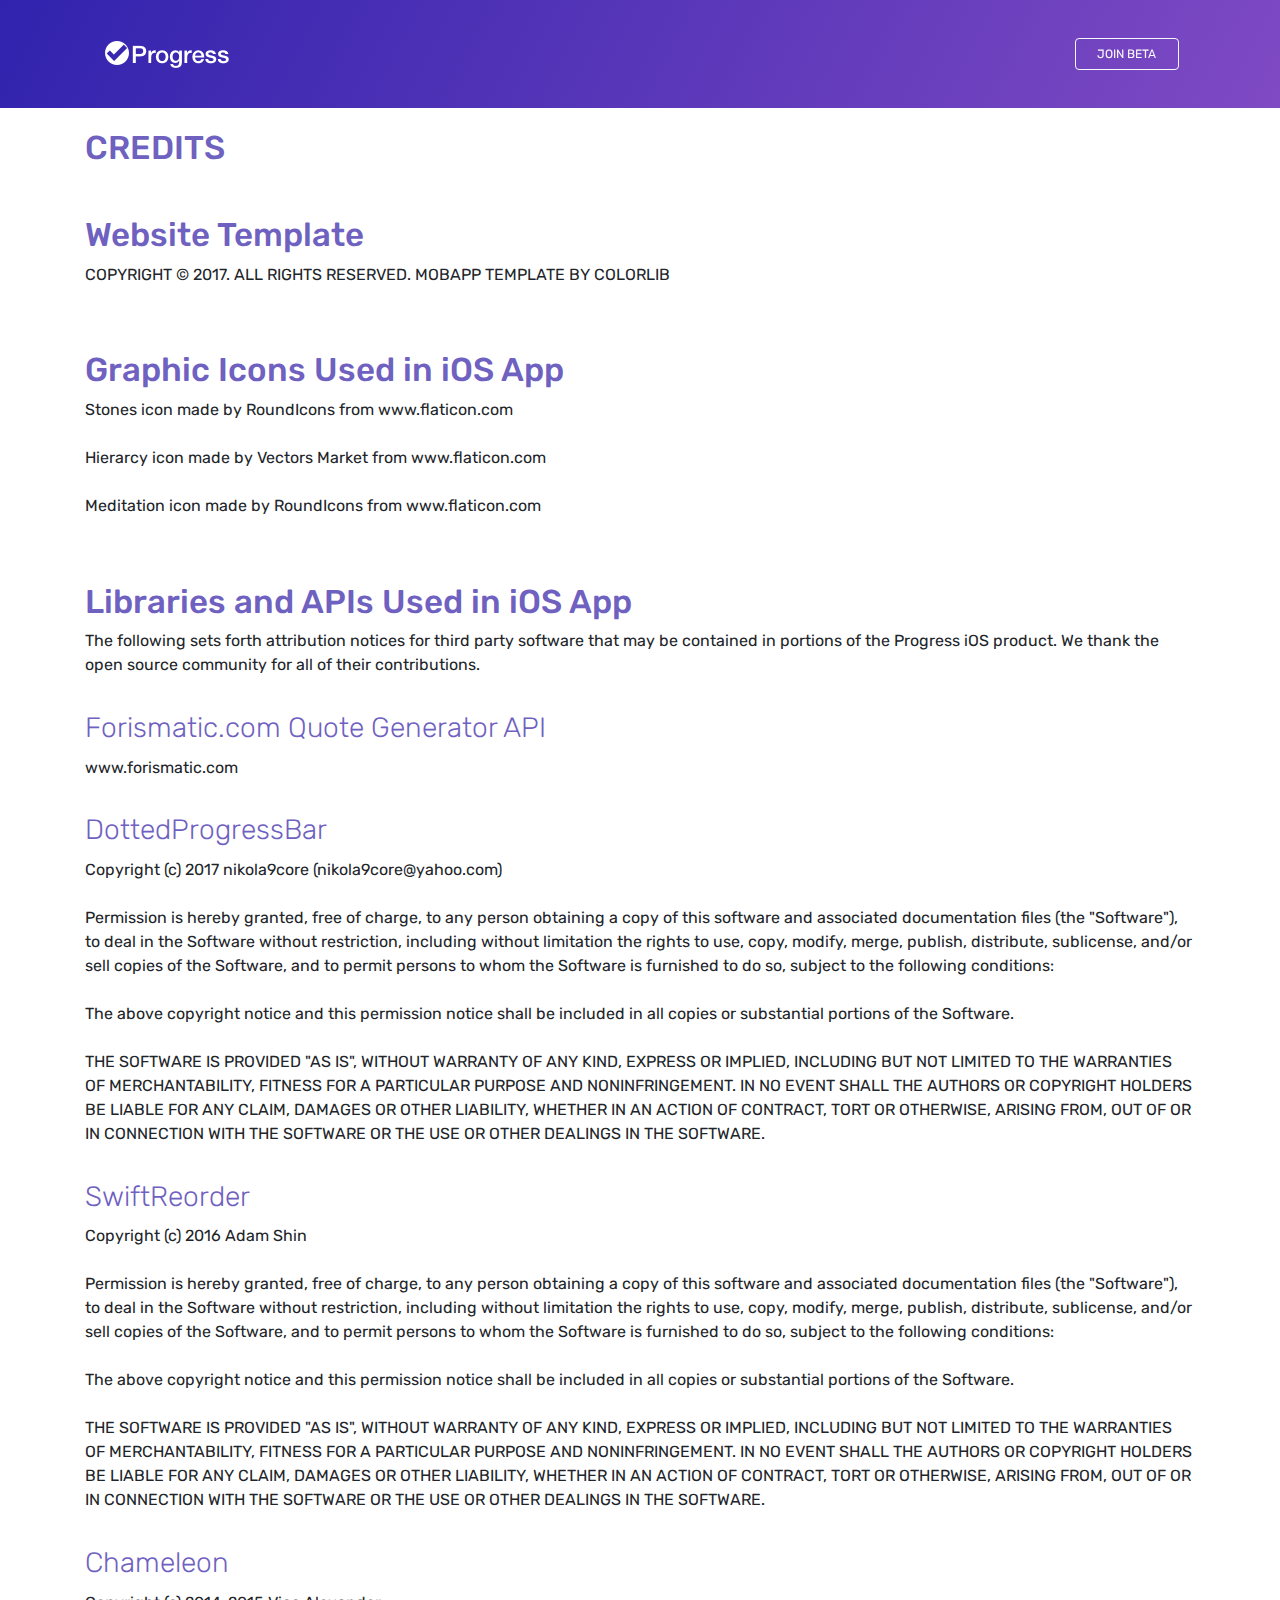
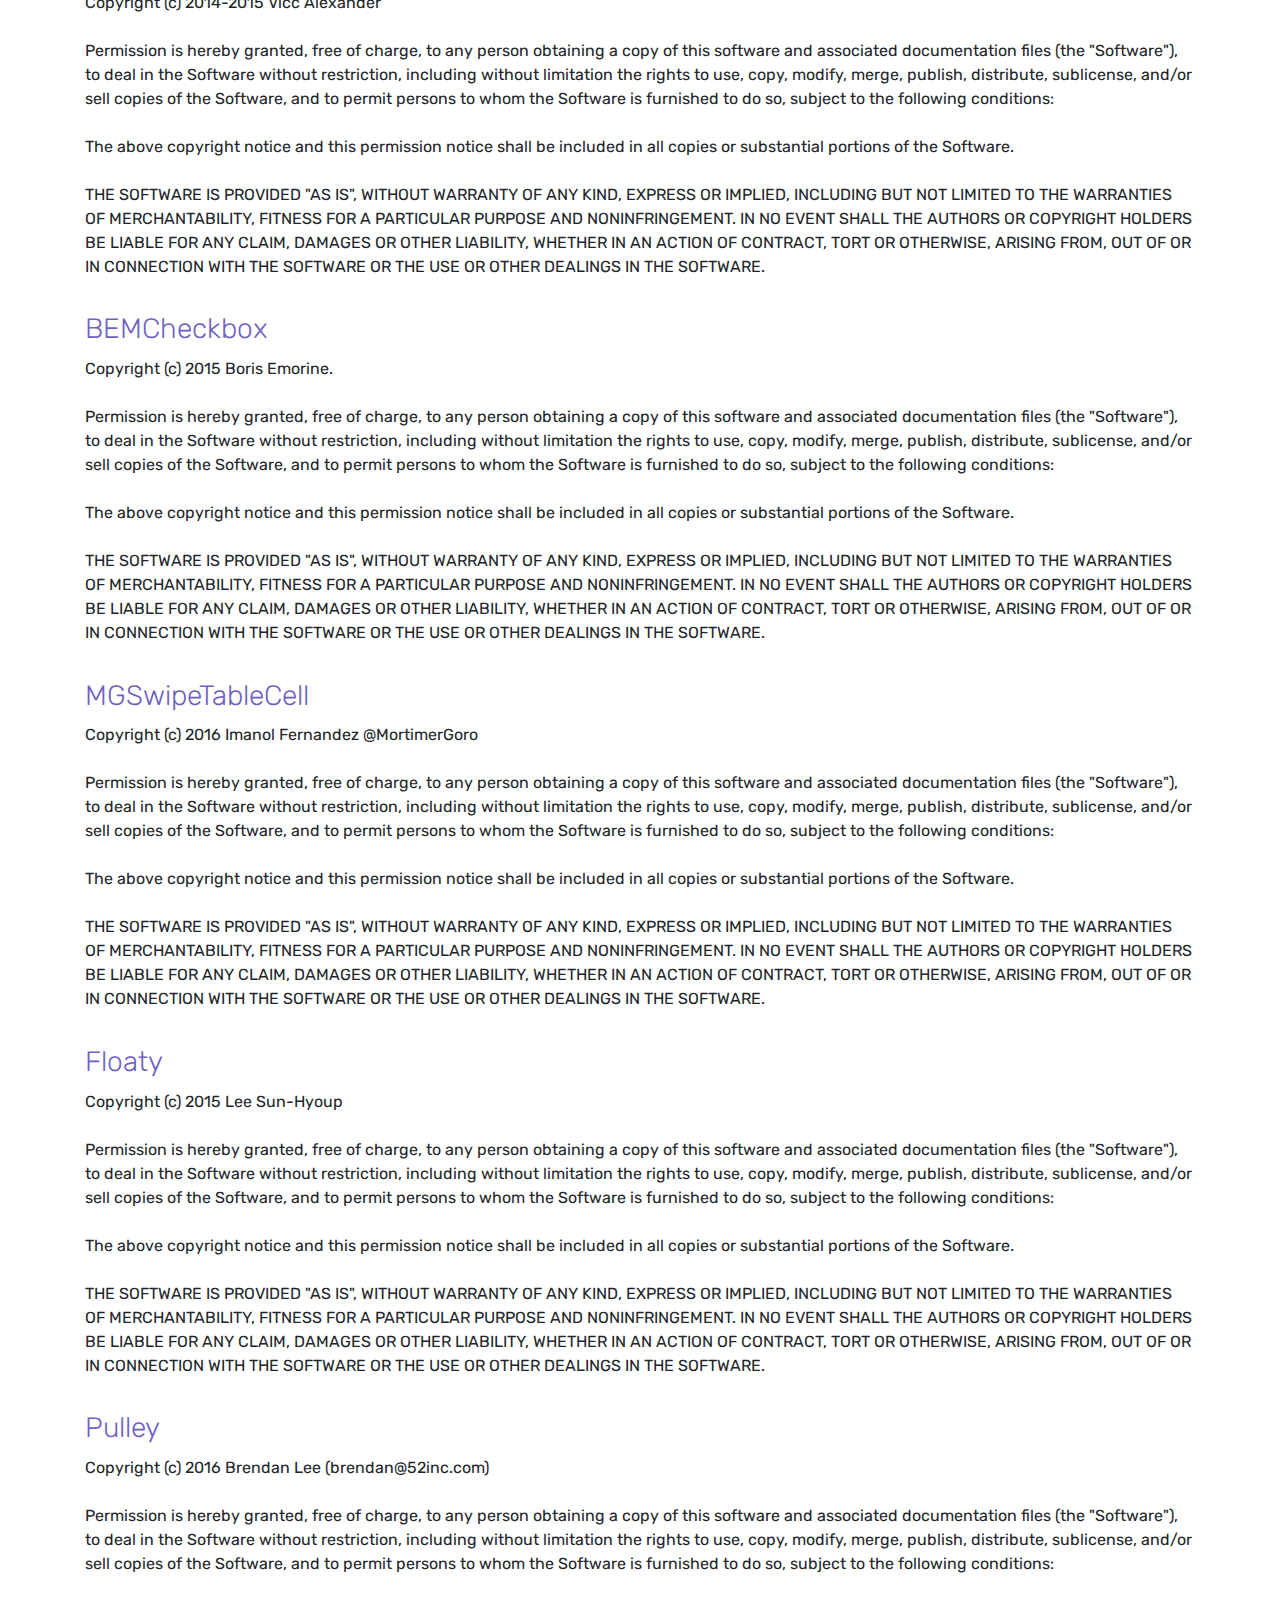
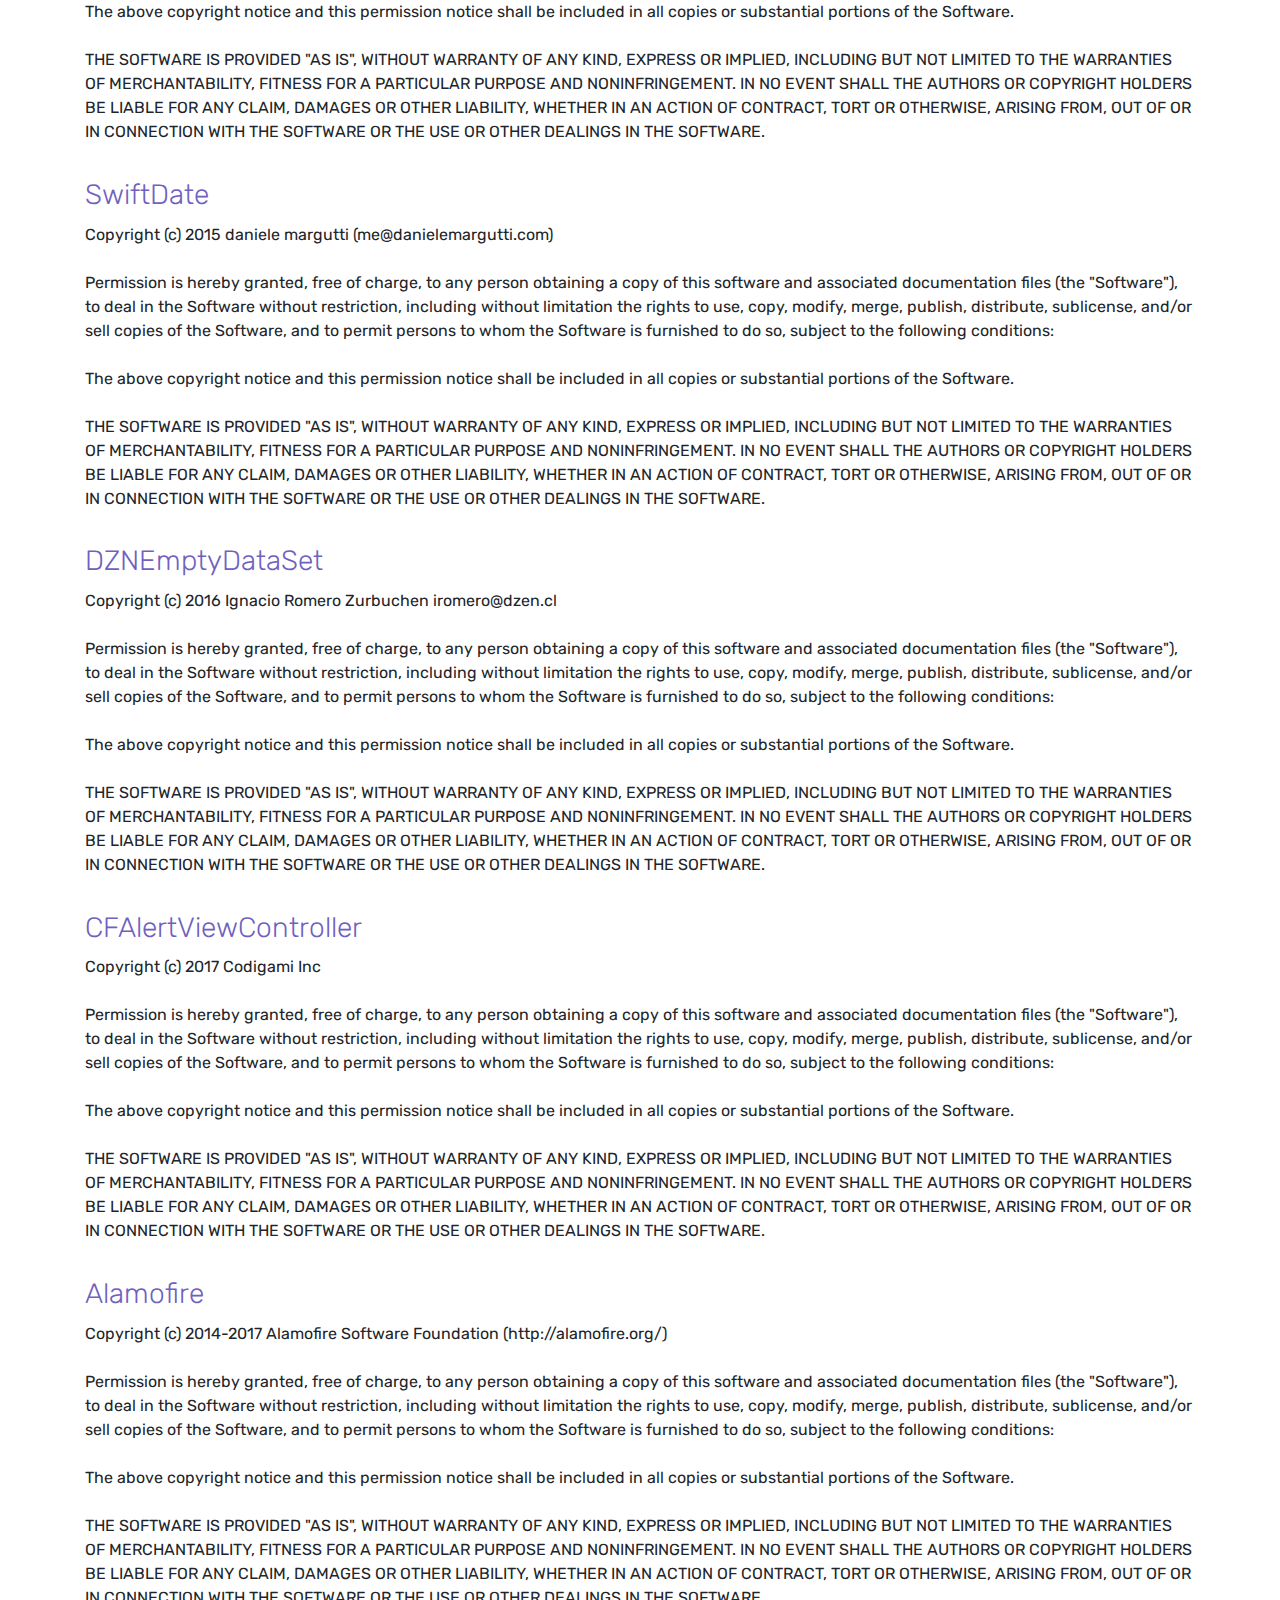
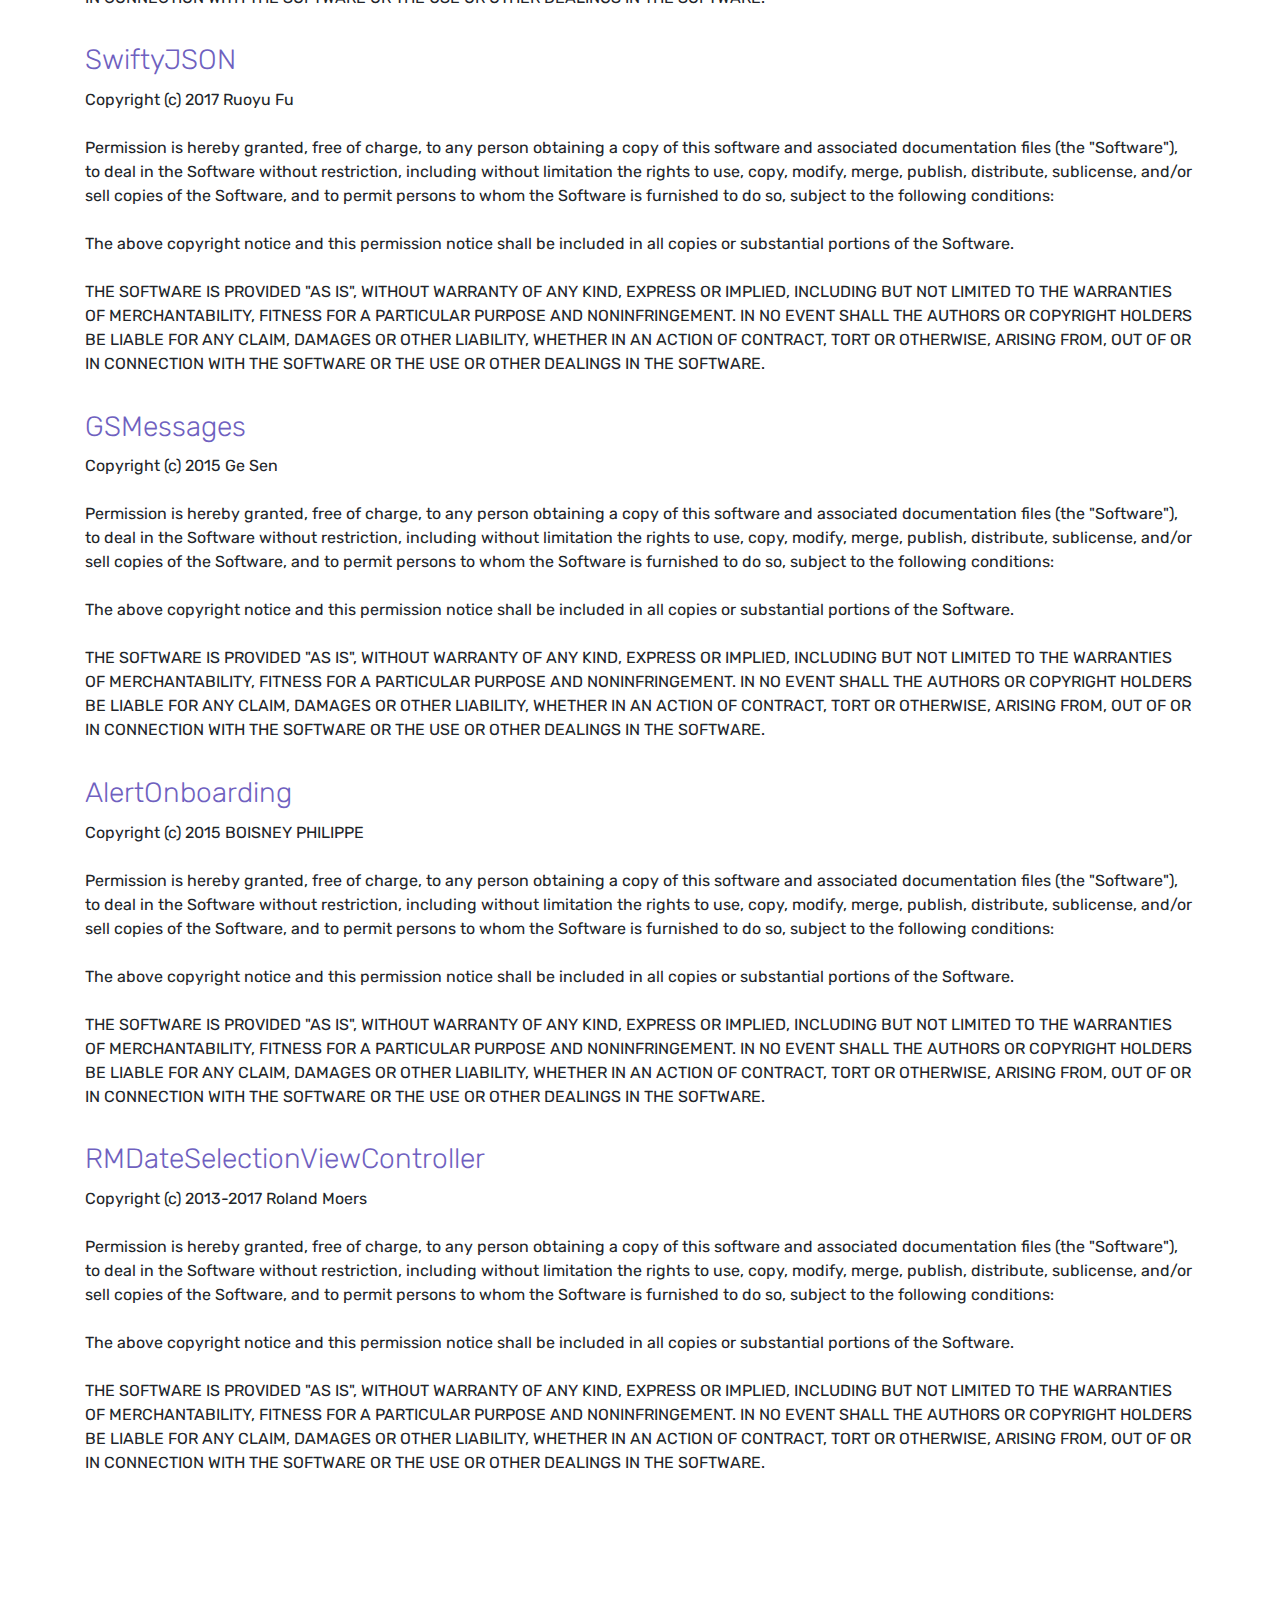
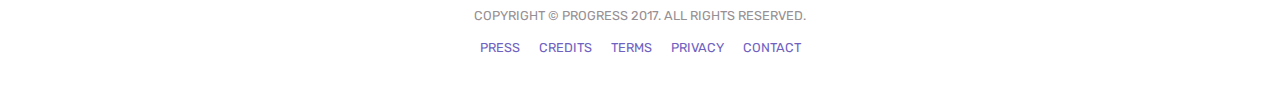
==== commit 10661888: "up" ====
--- a/credits.html
+++ b/credits.html
@@ -1,16 +1,11 @@
 <!doctype html>
 <html lang="en">
 <!--
-
-Page    : credits / MobApp
-Version : 1.0
-Author  : Colorlib
-URI     : https://colorlib.com
-
+Page    : credits 
  -->
 
 <head>
-    <title>Progress</title>
+    <title>Progress Credits</title>
     <!-- Required meta tags -->
     <meta charset="utf-8">
     <meta name="viewport" content="width=device-width, initial-scale=1, shrink-to-fit=no">
@@ -44,10 +39,6 @@
                         <a class="navbar-brand" href="index.html"><img src="images/logo.png" class="img-fluid" alt="logo"></a> <button class="navbar-toggler" type="button" data-toggle="collapse" data-target="#navbar" aria-controls="navbar" aria-expanded="false" aria-label="Toggle navigation"> <span class="navbar-toggler-icon"></span> </button>
                         <div class="collapse navbar-collapse" id="navbar">
                             <ul class="navbar-nav ml-auto">
-                                <!-- <li class="nav-item"> <a class="nav-link" href="#howitworks">HOW IT WORKS</a> </li>
-                                <li class="nav-item"> <a class="nav-link" href="#video">VIDEO</a> </li>
-                                <li class="nav-item"> <a class="nav-link" href="#screenshots">GALLERY</a> </li>
-                                 <li class="nav-item"> <a class="nav-link" href="#faqs">FAQs</a> </li> -->
                                 <li class="nav-item"><a href="#beta" class="btn btn-outline-light my-3 my-sm-0 ml-lg-3">Join Beta</a></li>
                             </ul>
                         </div>
@@ -62,8 +53,9 @@
                 <div class="section-title">
                 </div>
                 <h3>CREDITS</h3>
-                 <div class="section-title">
-                </div>
+
+                <h3><br/>Website Template<br/></h3>
+                <body>COPYRIGHT © 2017. ALL RIGHTS RESERVED. MOBAPP TEMPLATE BY COLORLIB<br/><br/></body>
 
                 <h3><br/>Graphic Icons Used in iOS App<br/></h3>
                 <body> Stones icon made by RoundIcons from www.flaticon.com <br/><br/></body>
@@ -222,6 +214,19 @@
 
     </div>
 
+     <a name="legal">
+    <footer class="my-5 text-center">
+        <!-- Copyright removal is not prohibited! -->
+        <p class="mb-2"><small>COPYRIGHT © PROGRESS 2017. ALL RIGHTS RESERVED.</a></small></p>
+        <small>
+             <a href="https://www.dropbox.com/sh/uk5i52ibr6xwjdl/AAD-dLXmR7d2YhoPPhvqMtyUa?dl=0" class="m-2">PRESS</a>
+            <a href="credits.html" class="m-2">CREDITS</a>
+            <a href="terms.html" class="m-2">TERMS</a>
+            <a href="privacy.html" class="m-2">PRIVACY</a>
+            <a href="mailto:info@makeprogressapp.com" class="m-2">CONTACT</a>
+        </small>
+    </footer>
+
     <!-- jQuery and Bootstrap -->
     <script src="js/jquery-3.2.1.min.js"></script>
     <script src="js/bootstrap.bundle.min.js"></script>
--- a/css/style.css
+++ b/css/style.css
@@ -36,12 +36,12 @@
 }
 
 a {
-    color: #FFFFFF;
+    color: #6f61bf;
 }
 
 a:hover,
 a:focus {
-    color: #FFFFFF;
+    color: #6f61bf;
 }
 
 h1 {
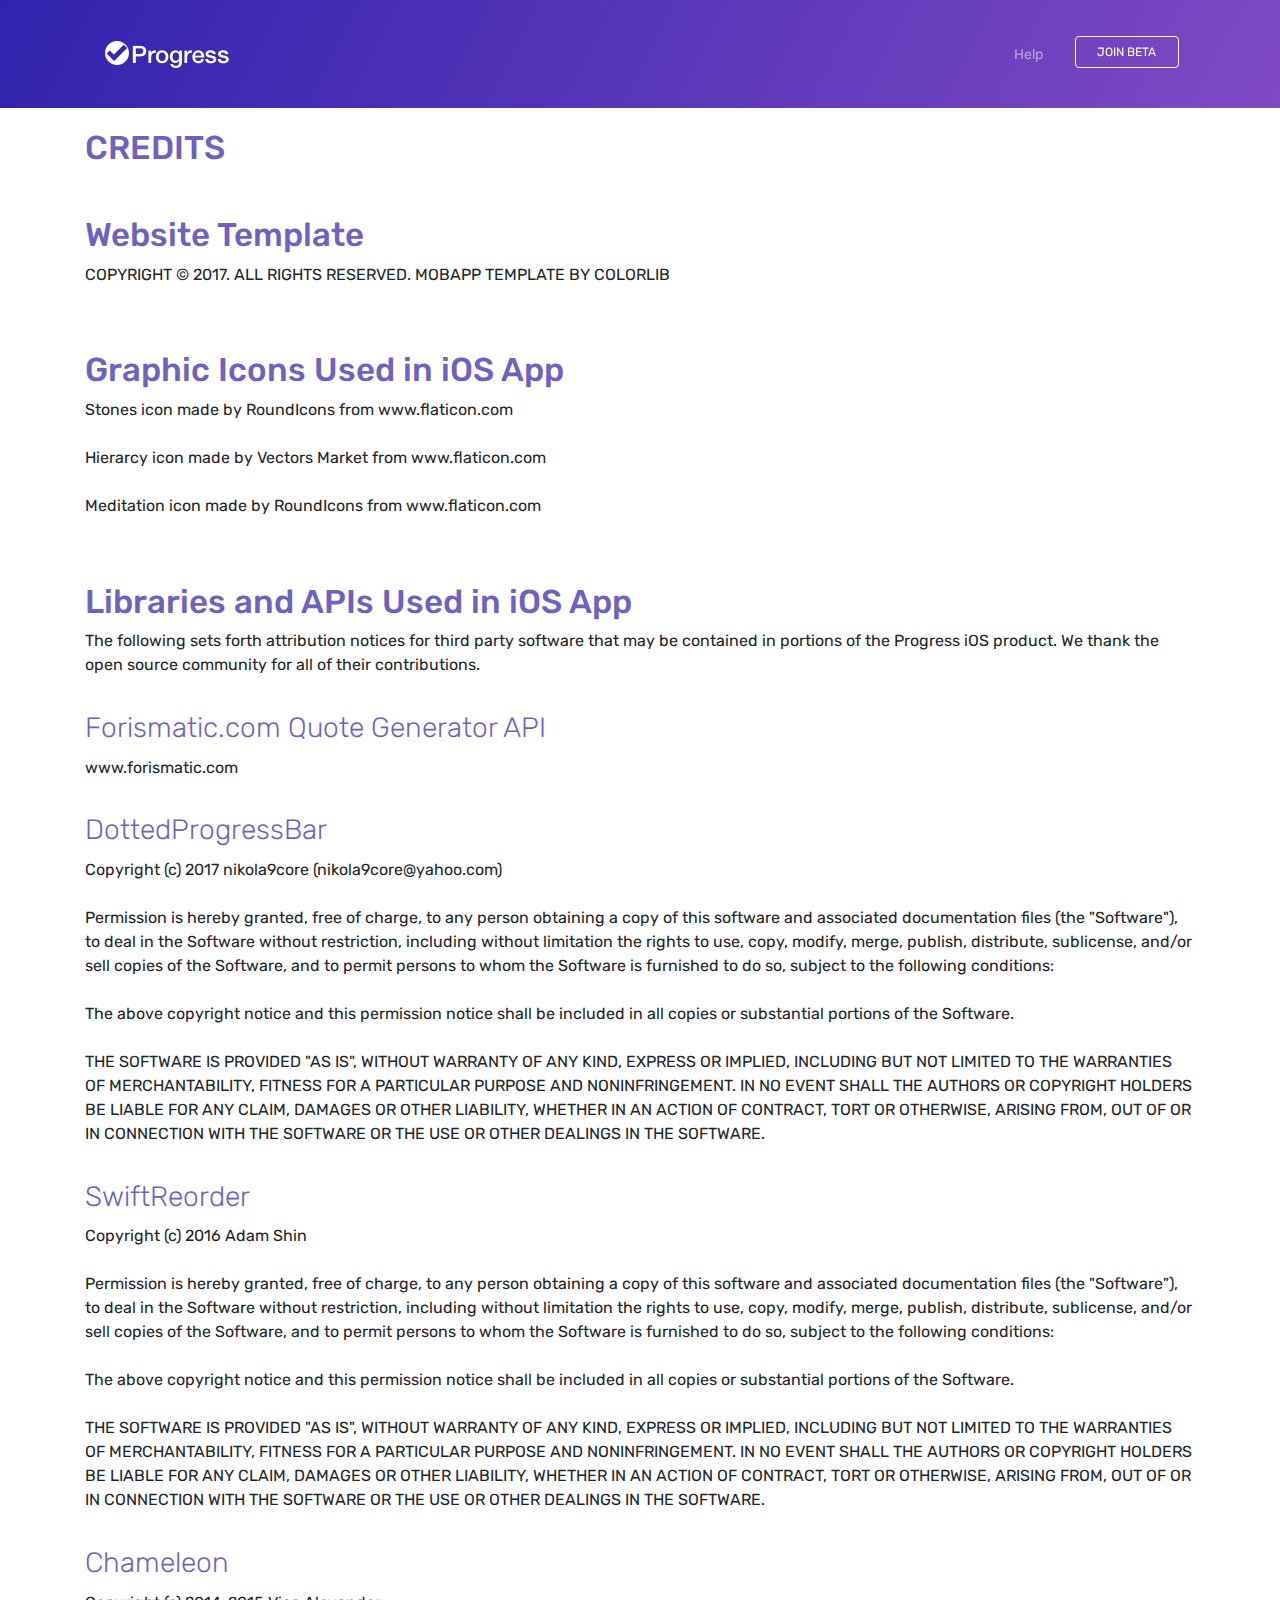
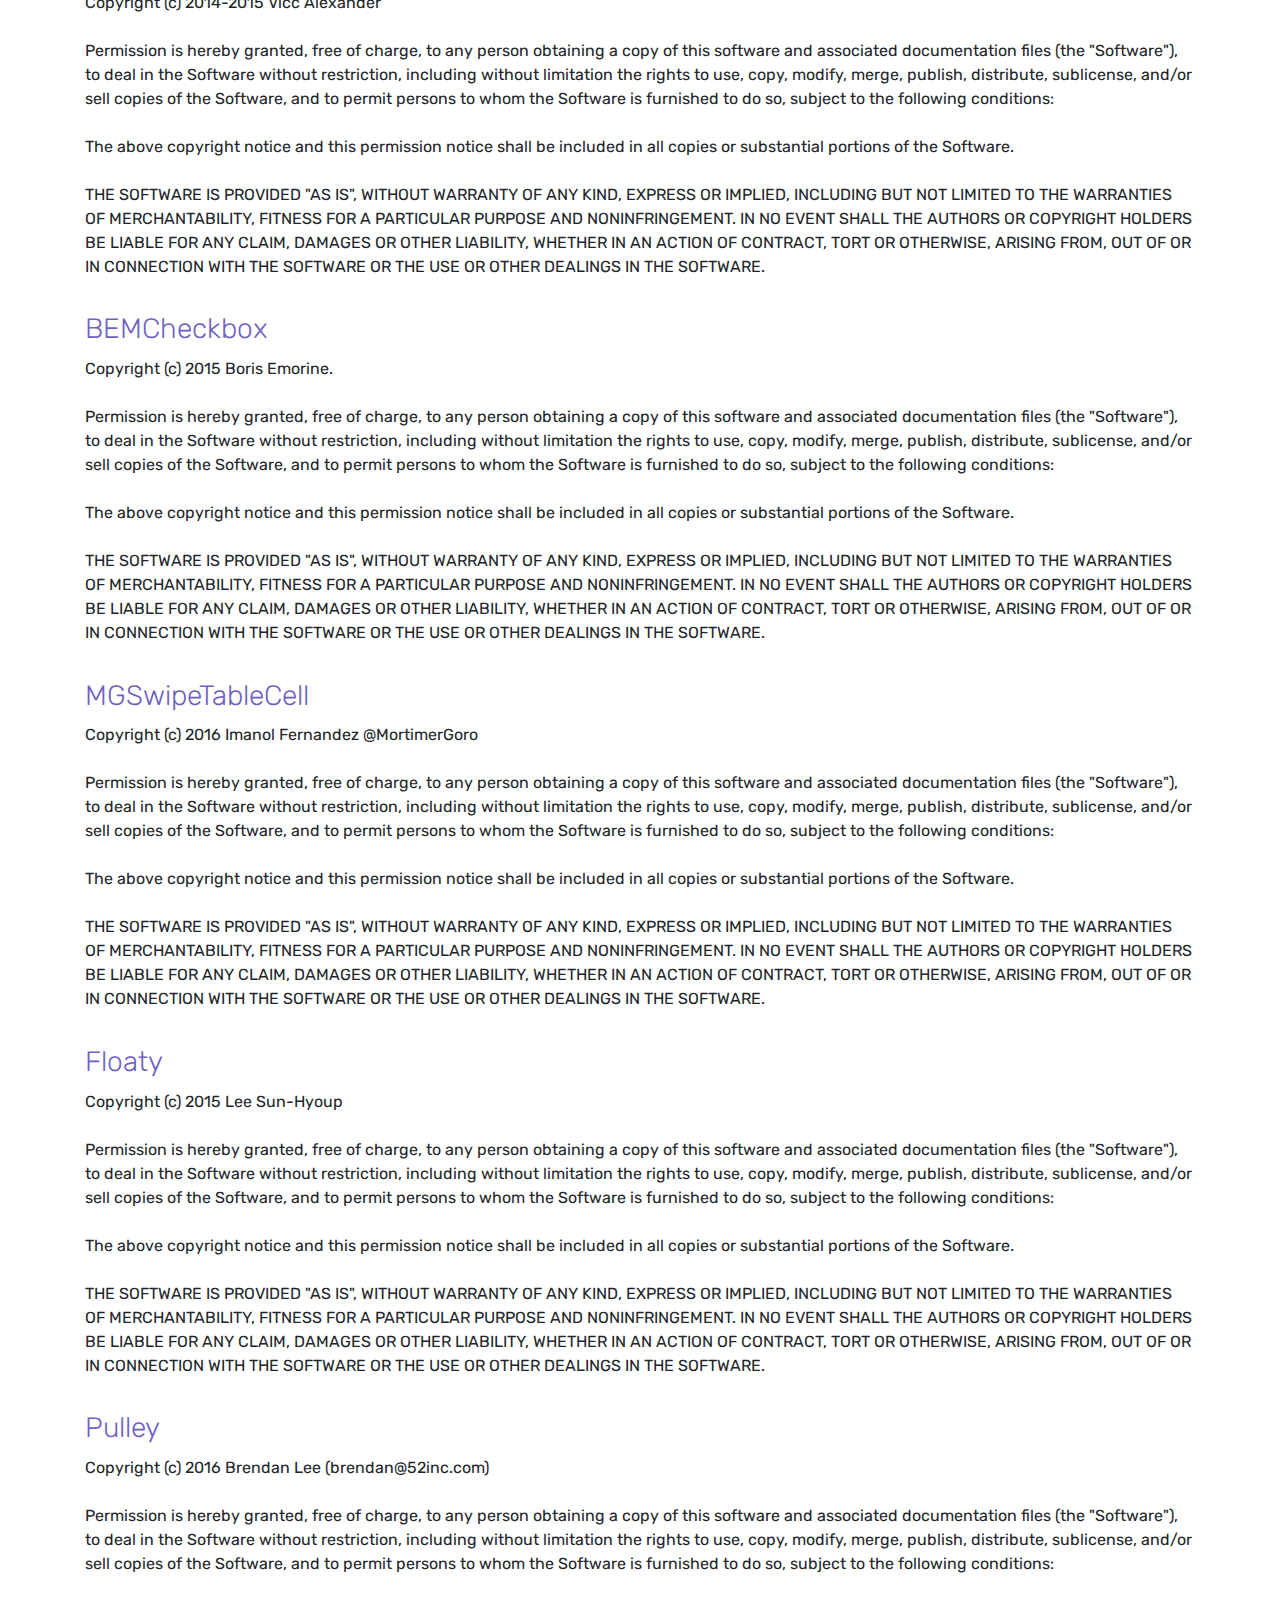
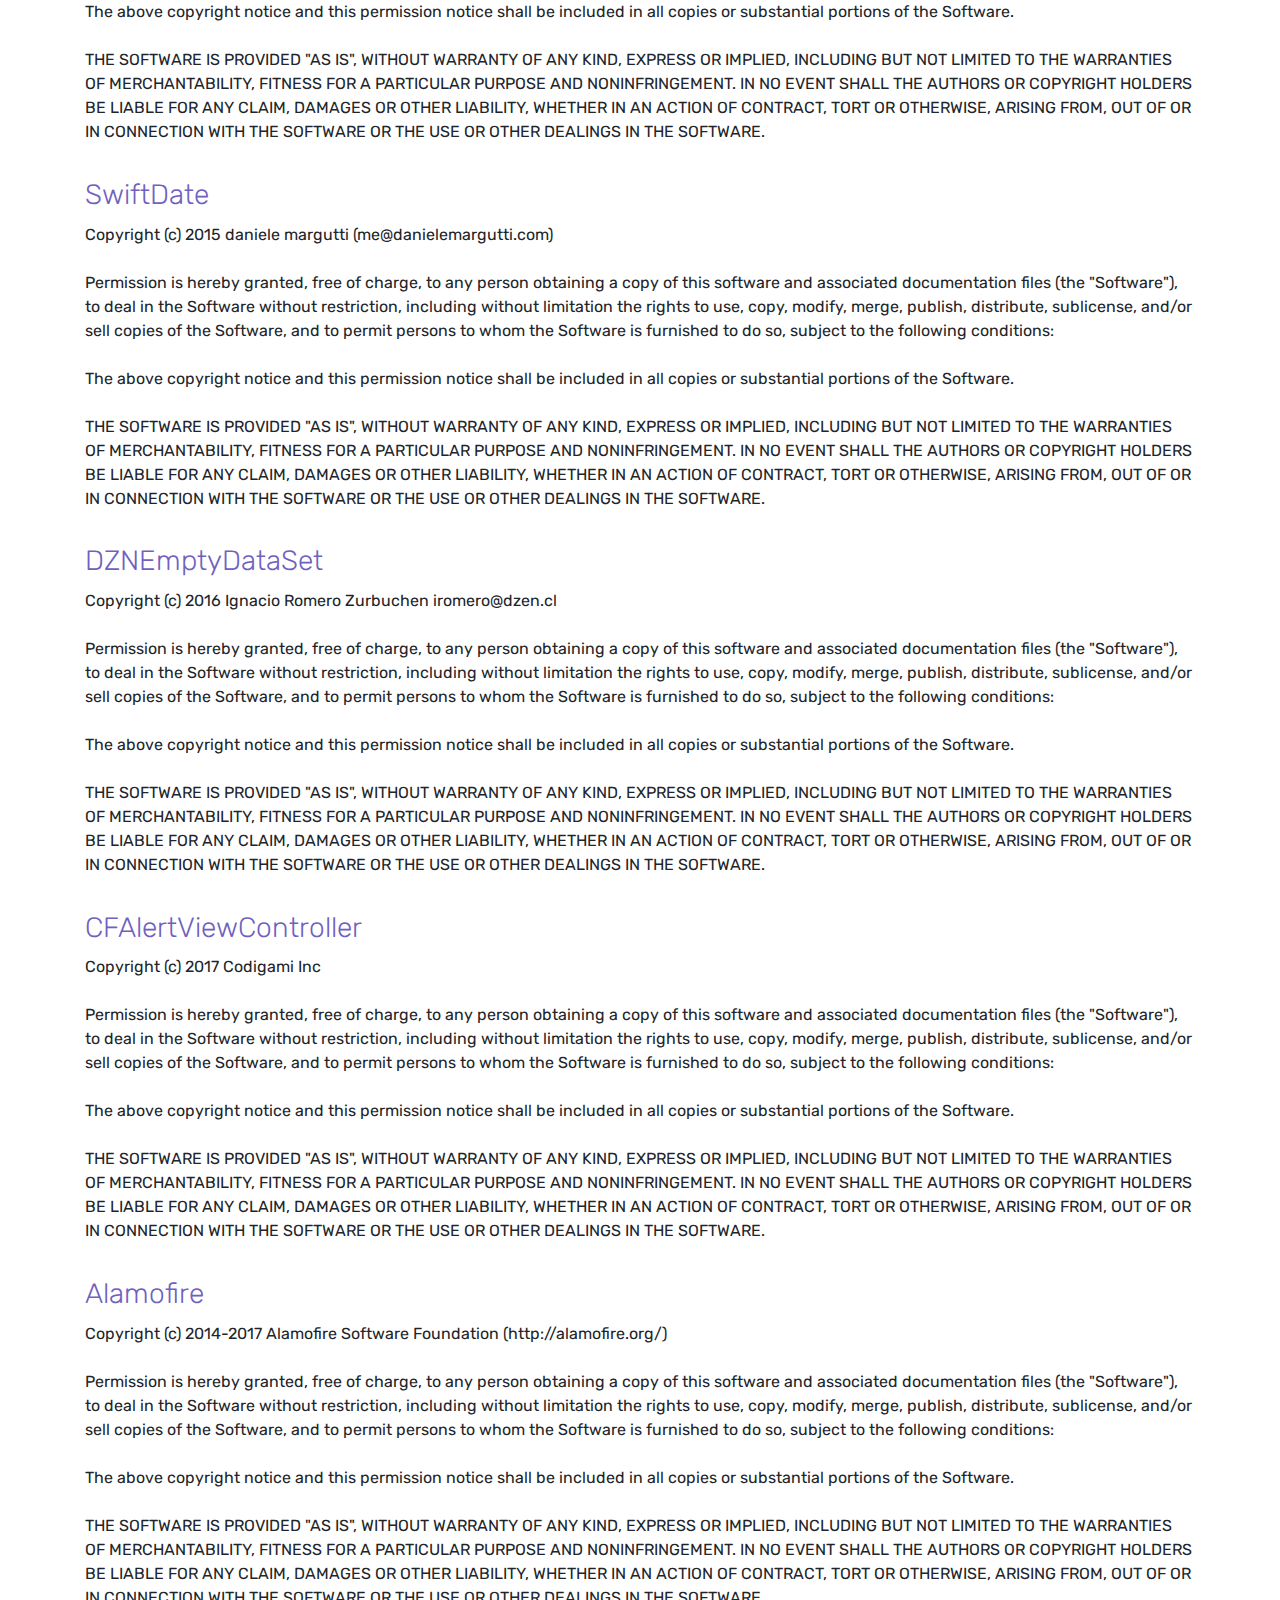
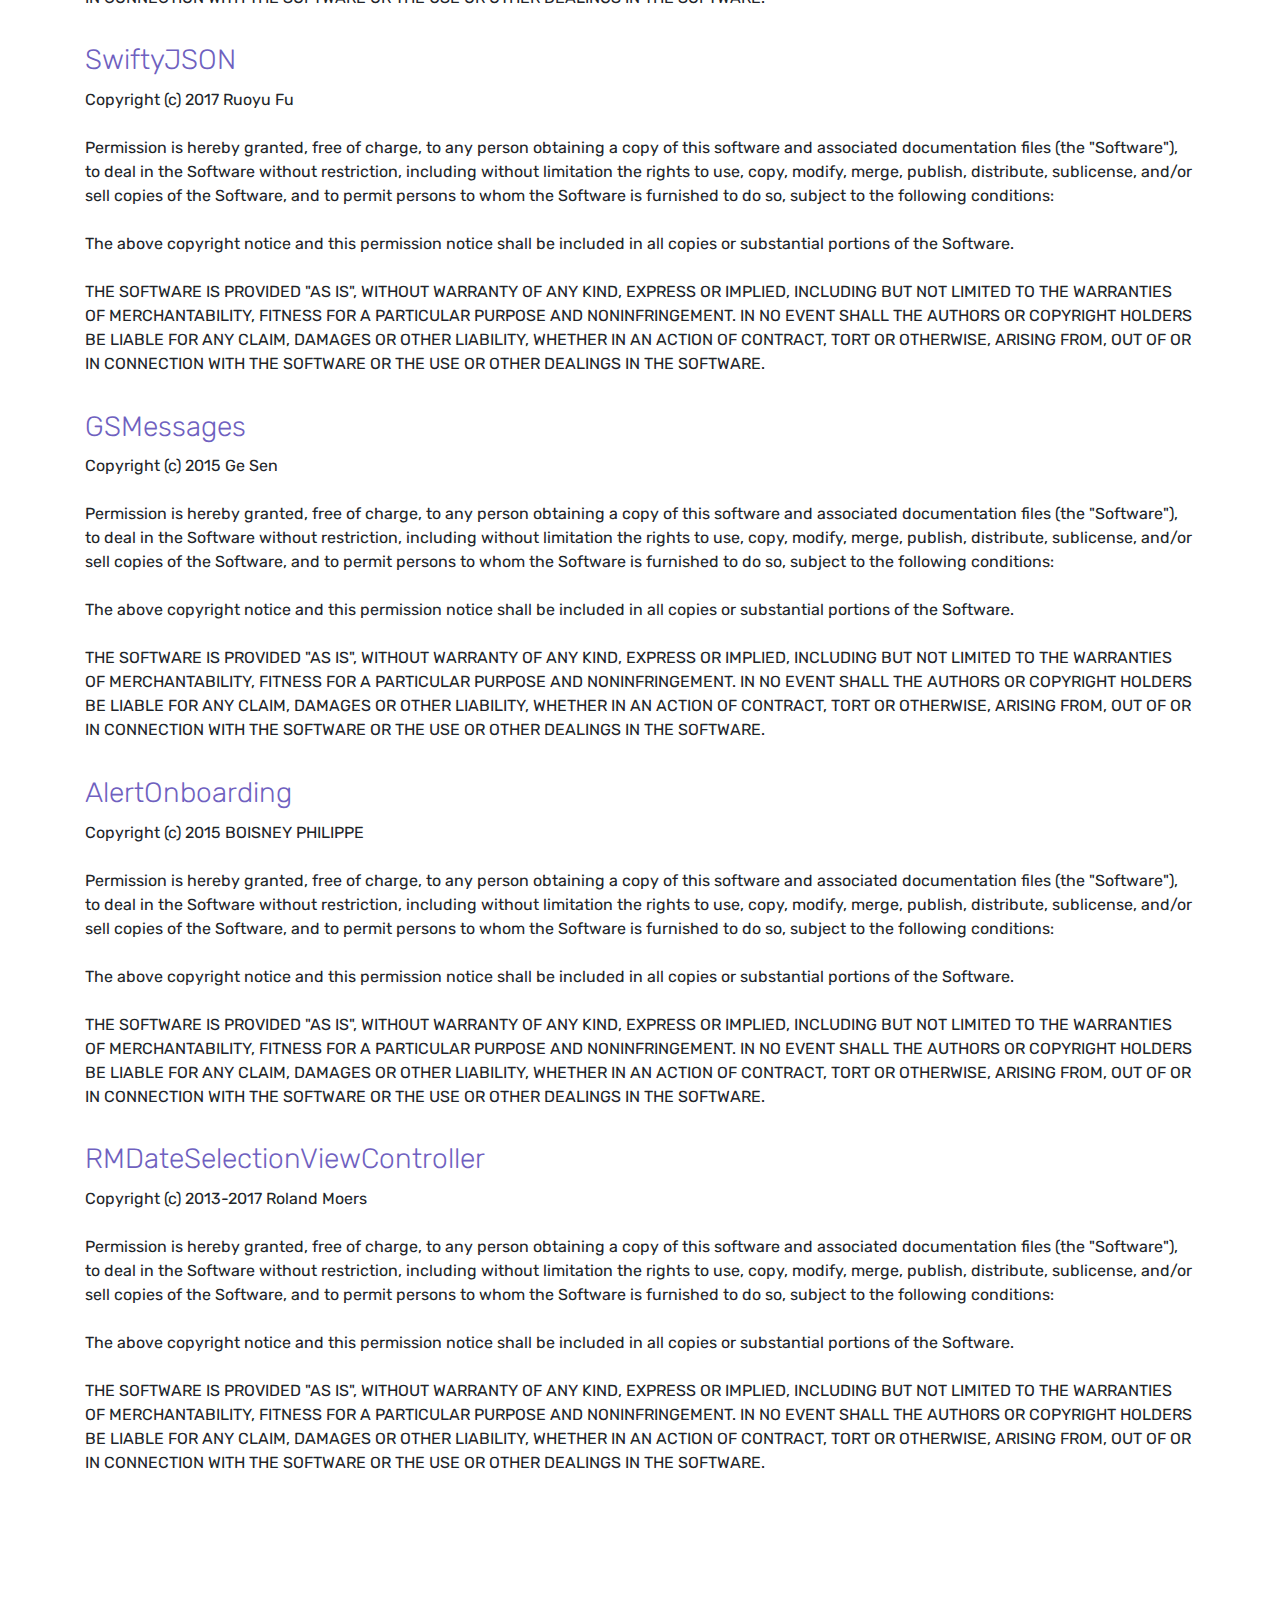
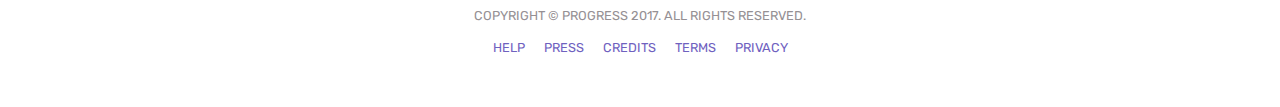
==== commit 1ee4c26a: "help pages" ====
--- a/credits.html
+++ b/credits.html
@@ -5,6 +5,16 @@
  -->
 
 <head>
+    <!-- Global site tag (gtag.js) - Google Analytics -->
+    <script async src="https://www.googletagmanager.com/gtag/js?id=UA-111742032-1"></script>
+    <script>
+      window.dataLayer = window.dataLayer || [];
+      function gtag(){dataLayer.push(arguments);}
+      gtag('js', new Date());
+
+      gtag('config', 'UA-111742032-1');
+    </script>
+
     <title>Progress Credits</title>
     <!-- Required meta tags -->
     <meta charset="utf-8">
@@ -39,6 +49,7 @@
                         <a class="navbar-brand" href="index.html"><img src="images/logo.png" class="img-fluid" alt="logo"></a> <button class="navbar-toggler" type="button" data-toggle="collapse" data-target="#navbar" aria-controls="navbar" aria-expanded="false" aria-label="Toggle navigation"> <span class="navbar-toggler-icon"></span> </button>
                         <div class="collapse navbar-collapse" id="navbar">
                             <ul class="navbar-nav ml-auto">
+                                <li class="nav-item"> <a class="nav-link" href="help.html">Help</a> </li>
                                 <li class="nav-item"><a href="#beta" class="btn btn-outline-light my-3 my-sm-0 ml-lg-3">Join Beta</a></li>
                             </ul>
                         </div>
@@ -214,16 +225,15 @@
 
     </div>
 
-     <a name="legal">
+    <a name="footer">
     <footer class="my-5 text-center">
-        <!-- Copyright removal is not prohibited! -->
         <p class="mb-2"><small>COPYRIGHT © PROGRESS 2017. ALL RIGHTS RESERVED.</a></small></p>
         <small>
-             <a href="https://www.dropbox.com/sh/uk5i52ibr6xwjdl/AAD-dLXmR7d2YhoPPhvqMtyUa?dl=0" class="m-2">PRESS</a>
+             <a href="help.html" class="m-2">HELP</a>
+            <a href="https://www.dropbox.com/sh/uk5i52ibr6xwjdl/AAD-dLXmR7d2YhoPPhvqMtyUa?dl=0" class="m-2">PRESS</a>
             <a href="credits.html" class="m-2">CREDITS</a>
             <a href="terms.html" class="m-2">TERMS</a>
             <a href="privacy.html" class="m-2">PRIVACY</a>
-            <a href="mailto:info@makeprogressapp.com" class="m-2">CONTACT</a>
         </small>
     </footer>
 
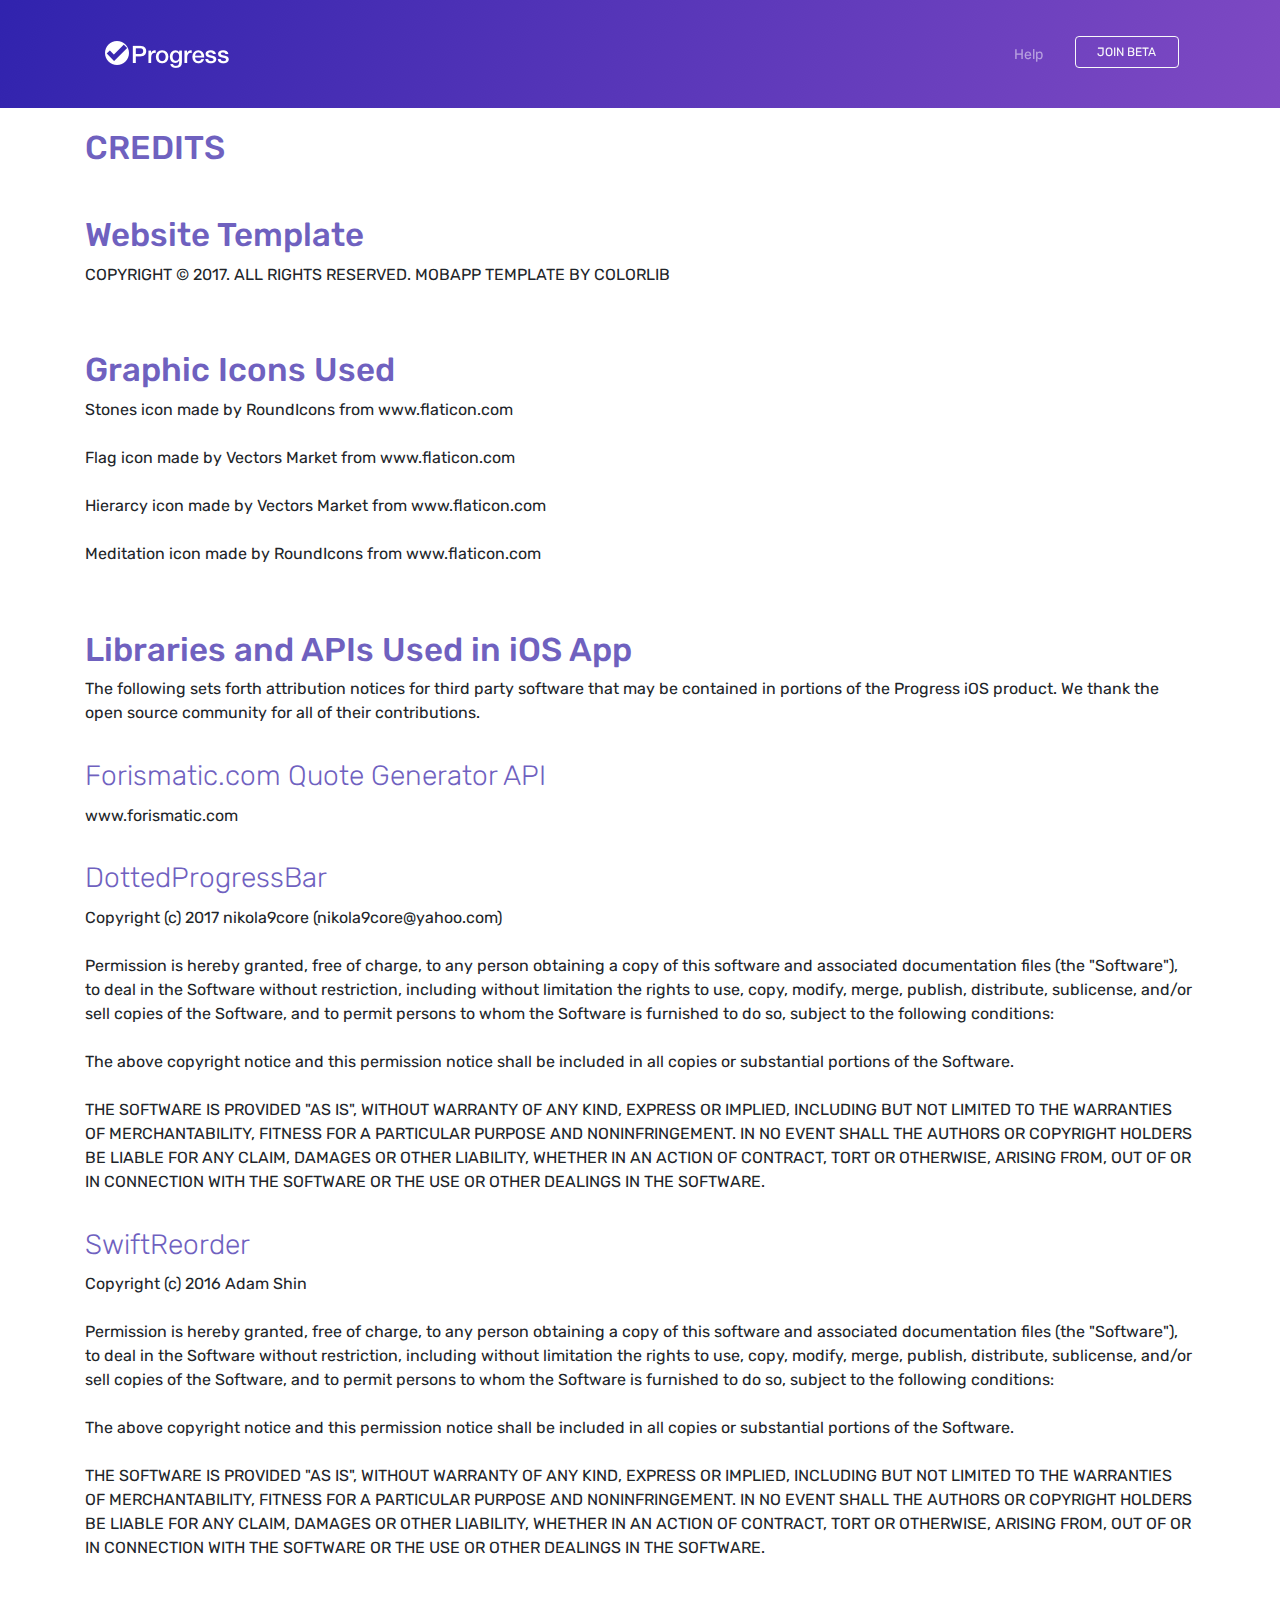
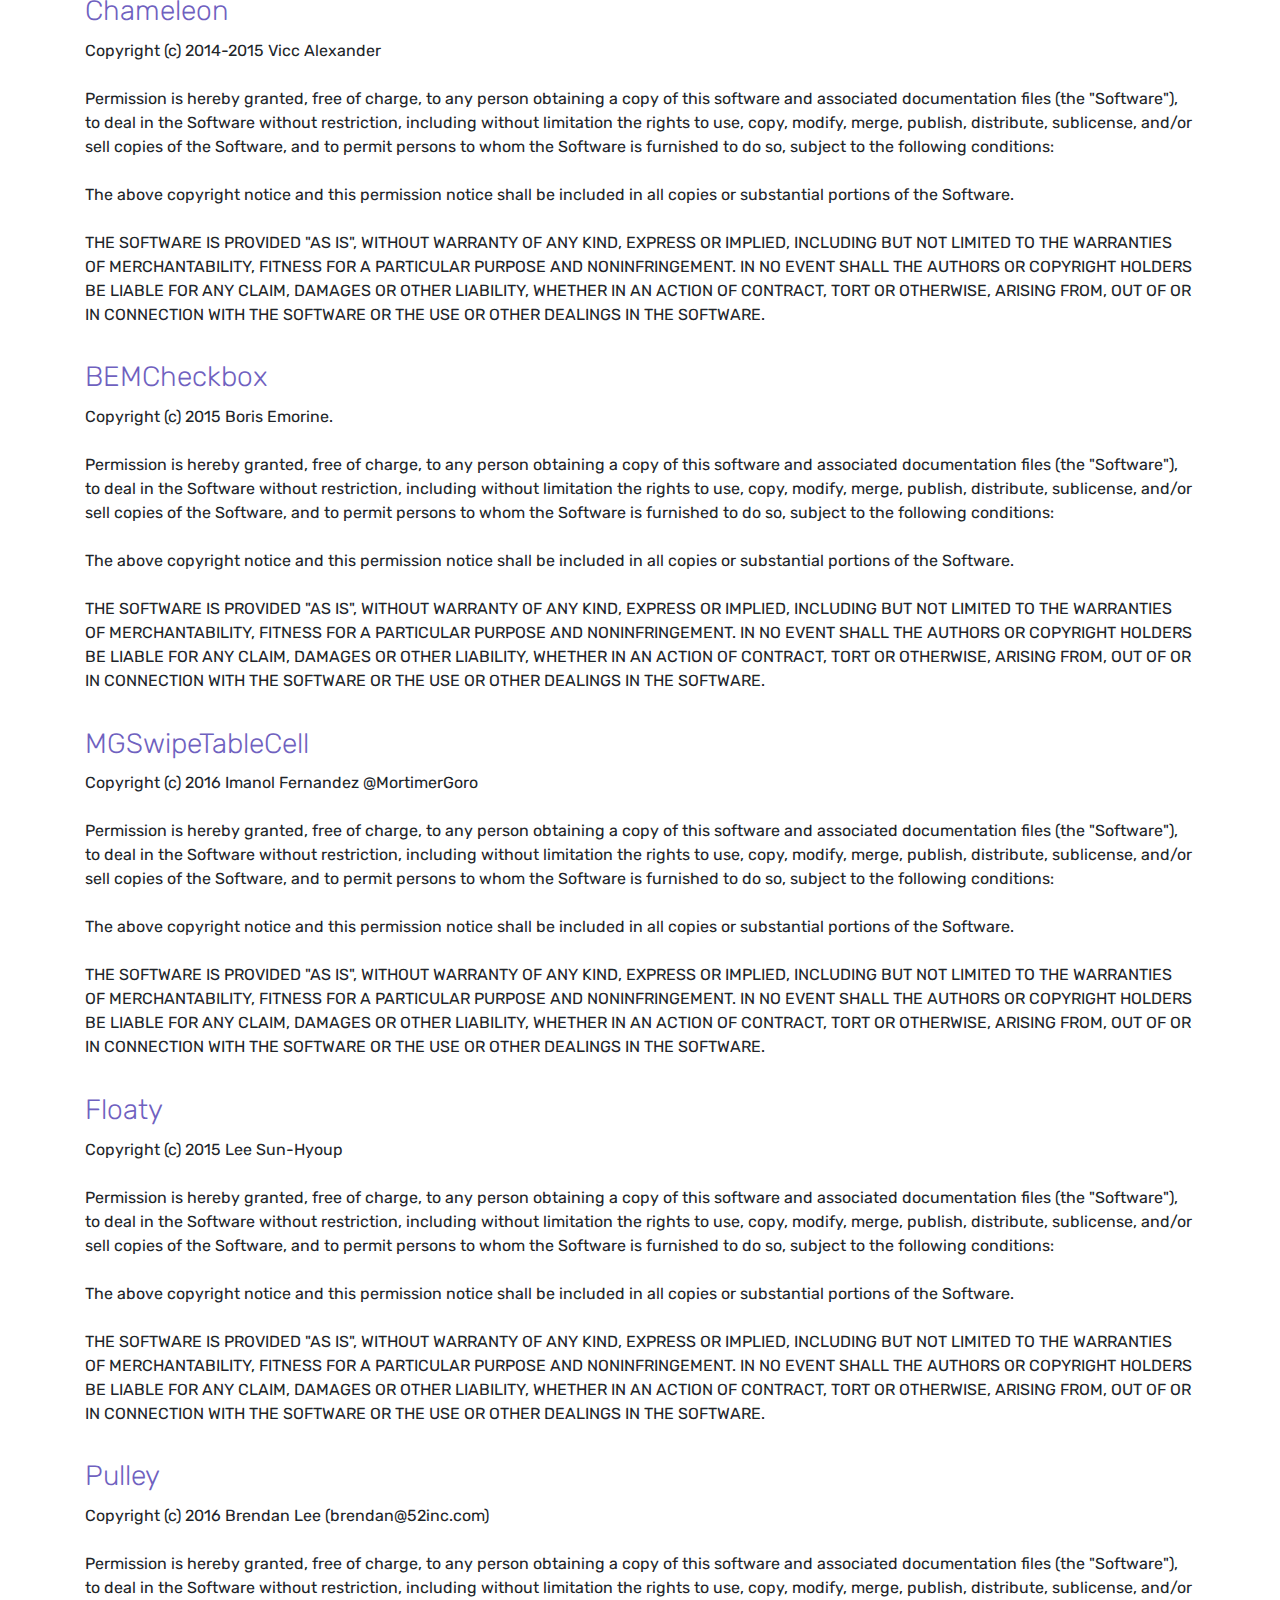
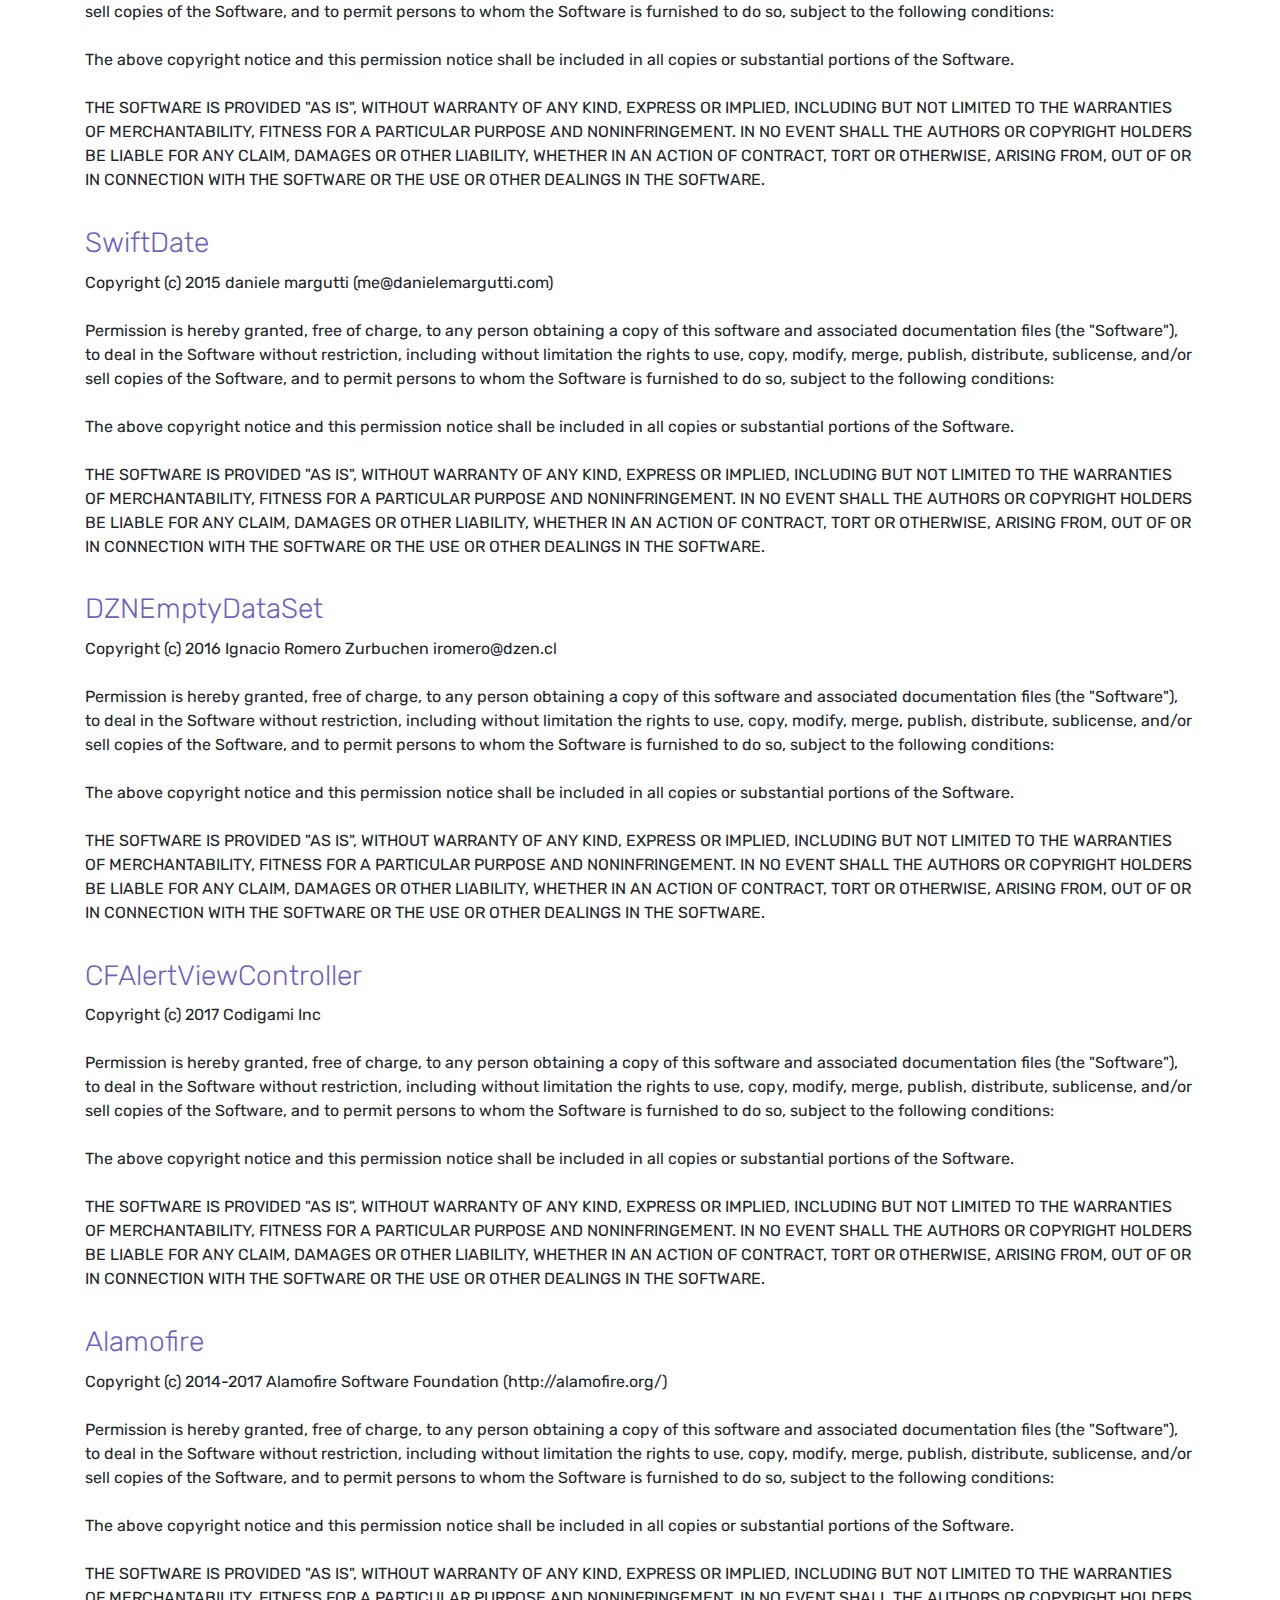
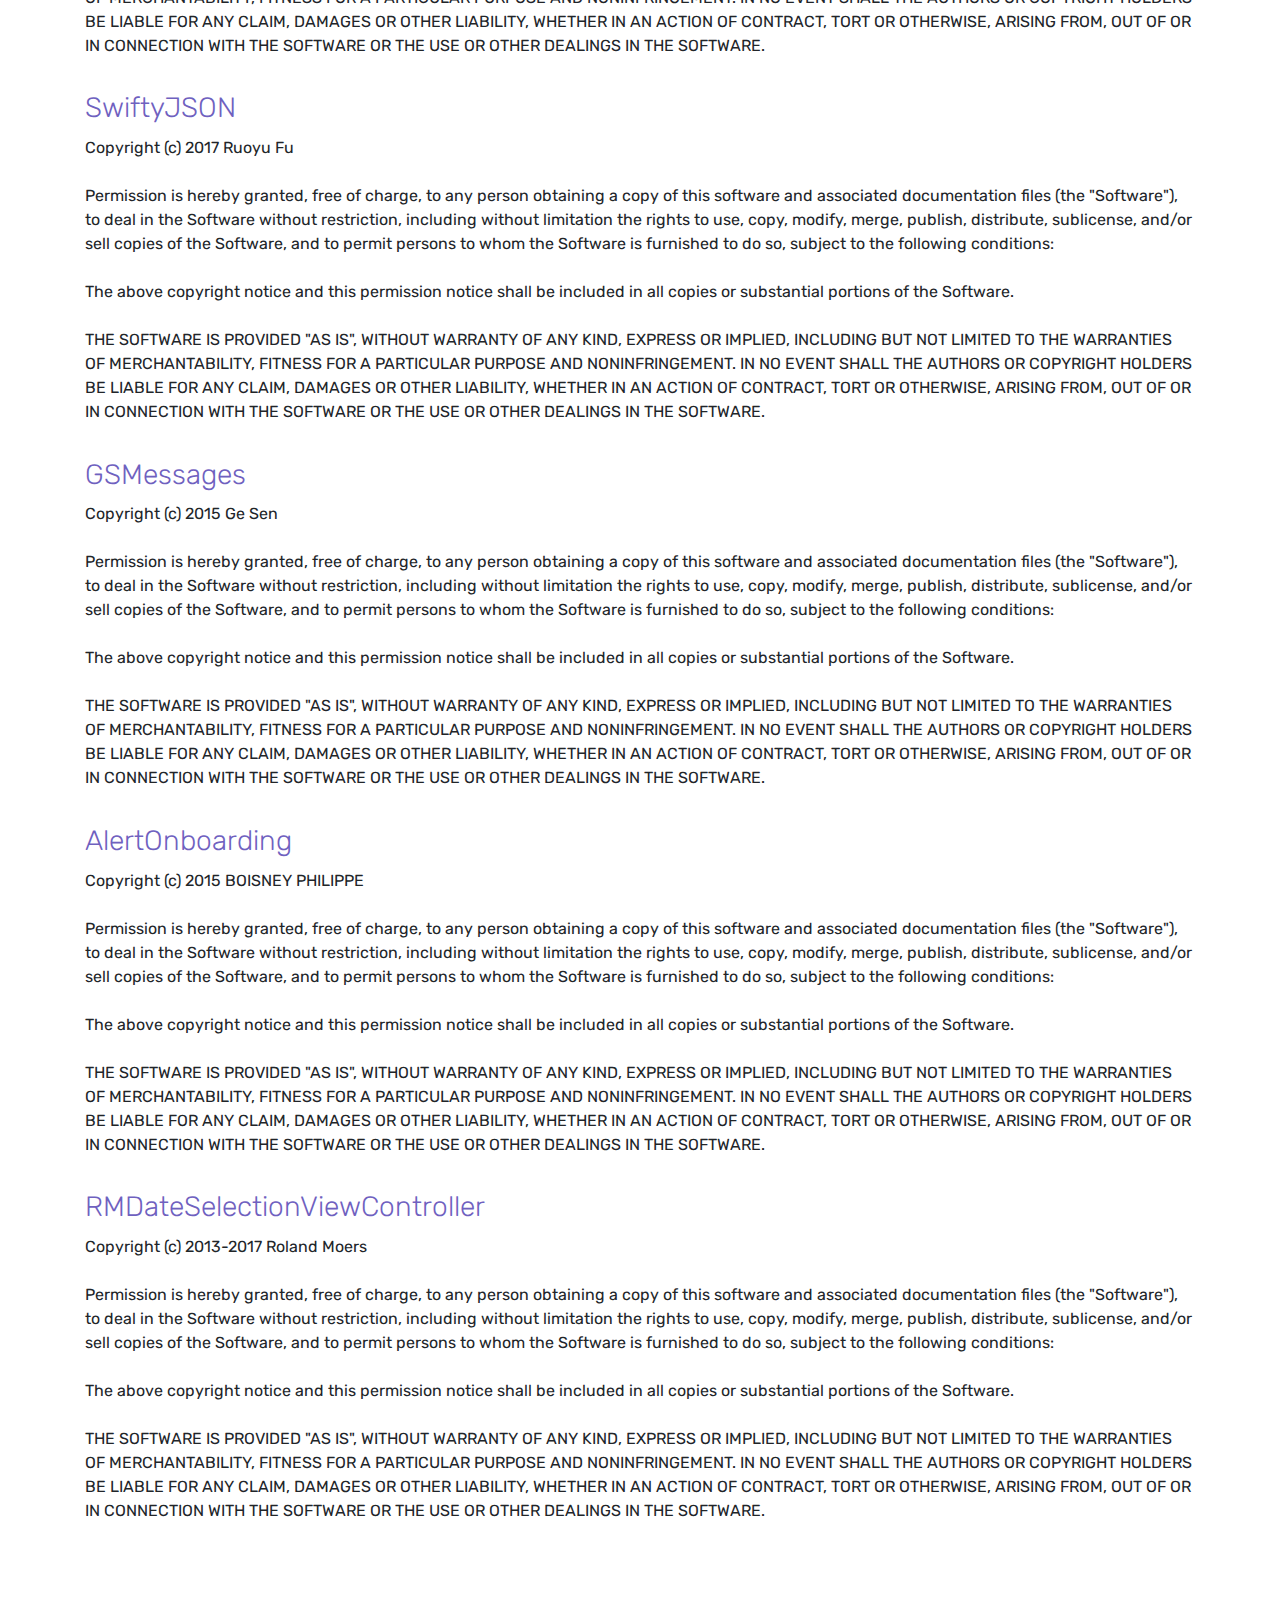
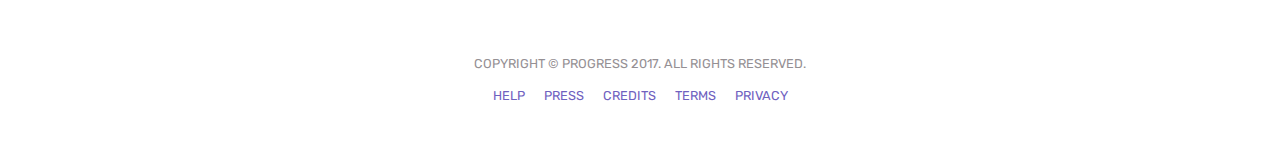
==== commit 3cb295fc: "updated credits" ====
--- a/credits.html
+++ b/credits.html
@@ -68,8 +68,9 @@
                 <h3><br/>Website Template<br/></h3>
                 <body>COPYRIGHT © 2017. ALL RIGHTS RESERVED. MOBAPP TEMPLATE BY COLORLIB<br/><br/></body>
 
-                <h3><br/>Graphic Icons Used in iOS App<br/></h3>
+                <h3><br/>Graphic Icons Used <br/></h3>
                 <body> Stones icon made by RoundIcons from www.flaticon.com <br/><br/></body>
+                <body> Flag icon made by Vectors Market from www.flaticon.com <br/><br/></body>
                 <body> Hierarcy icon made by Vectors Market from www.flaticon.com <br/><br/></body>
                 <body> Meditation icon made by RoundIcons from www.flaticon.com <br/><br/></body>
                 
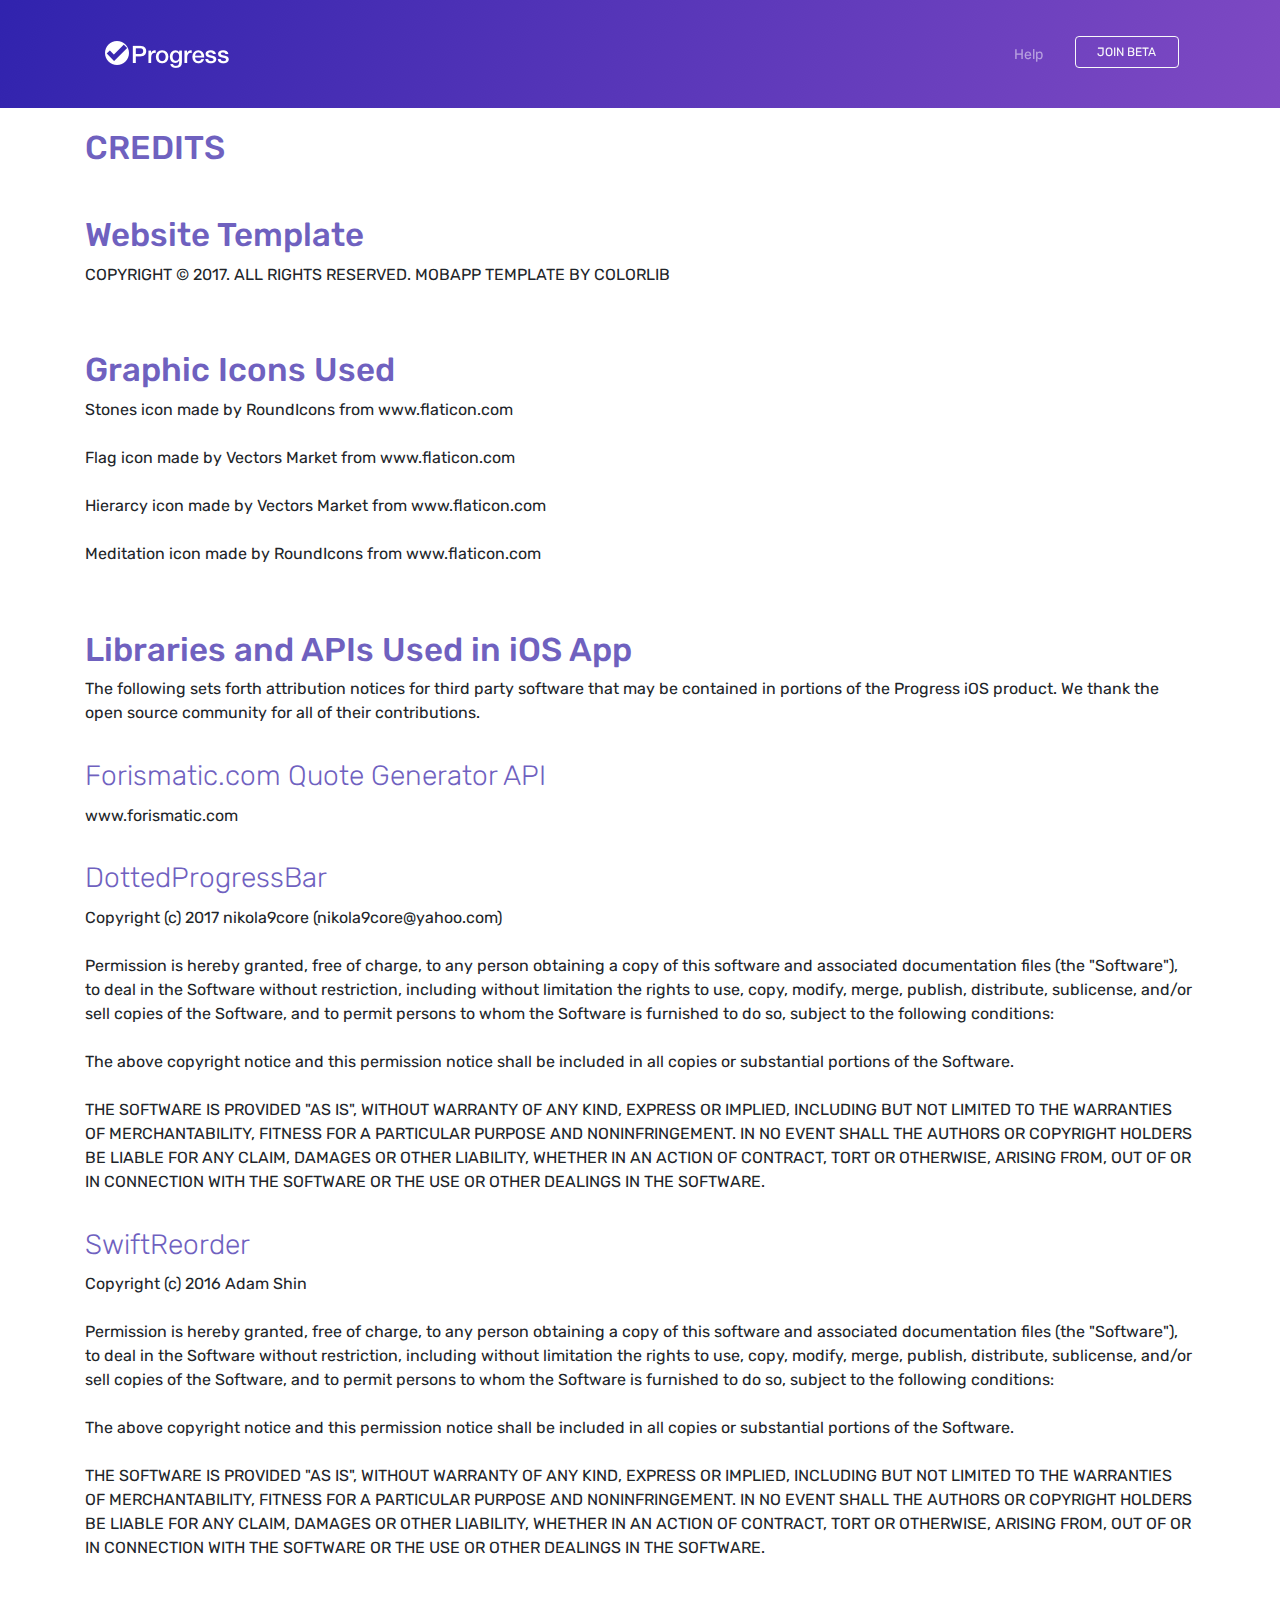
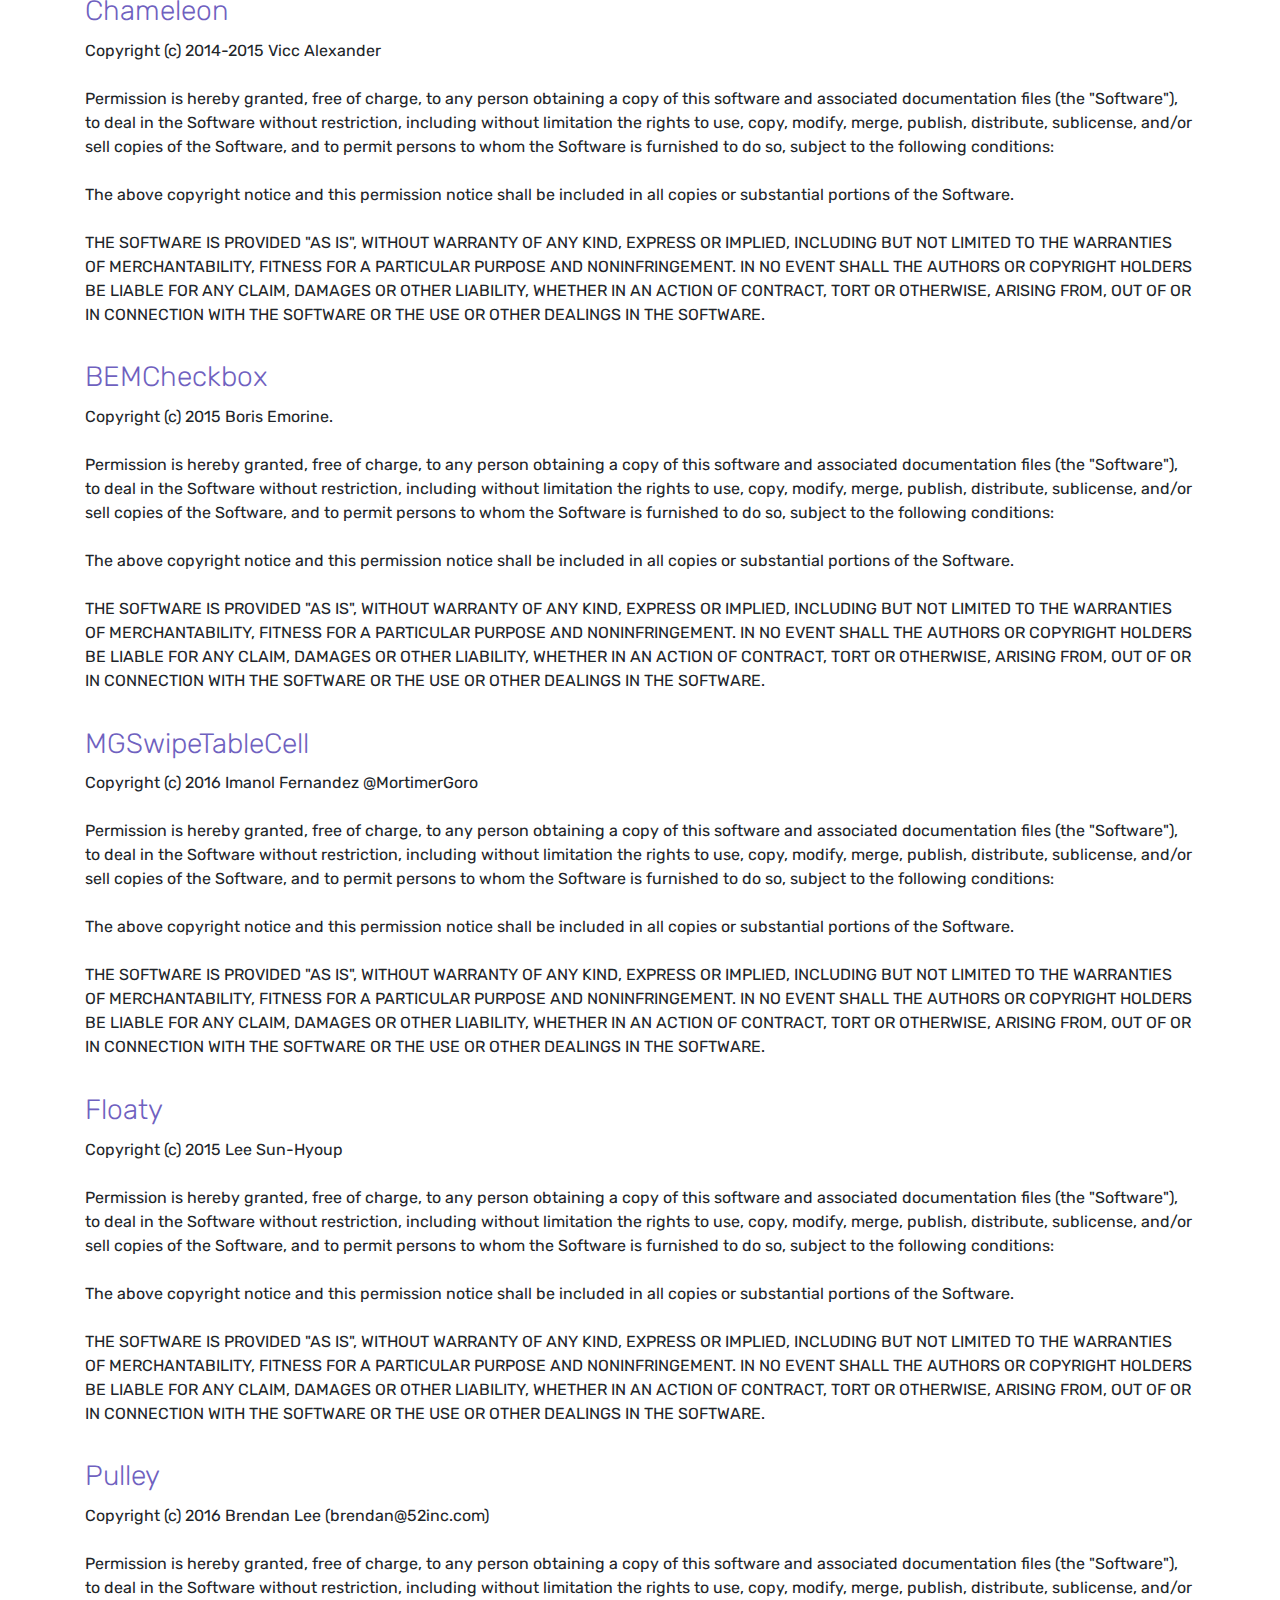
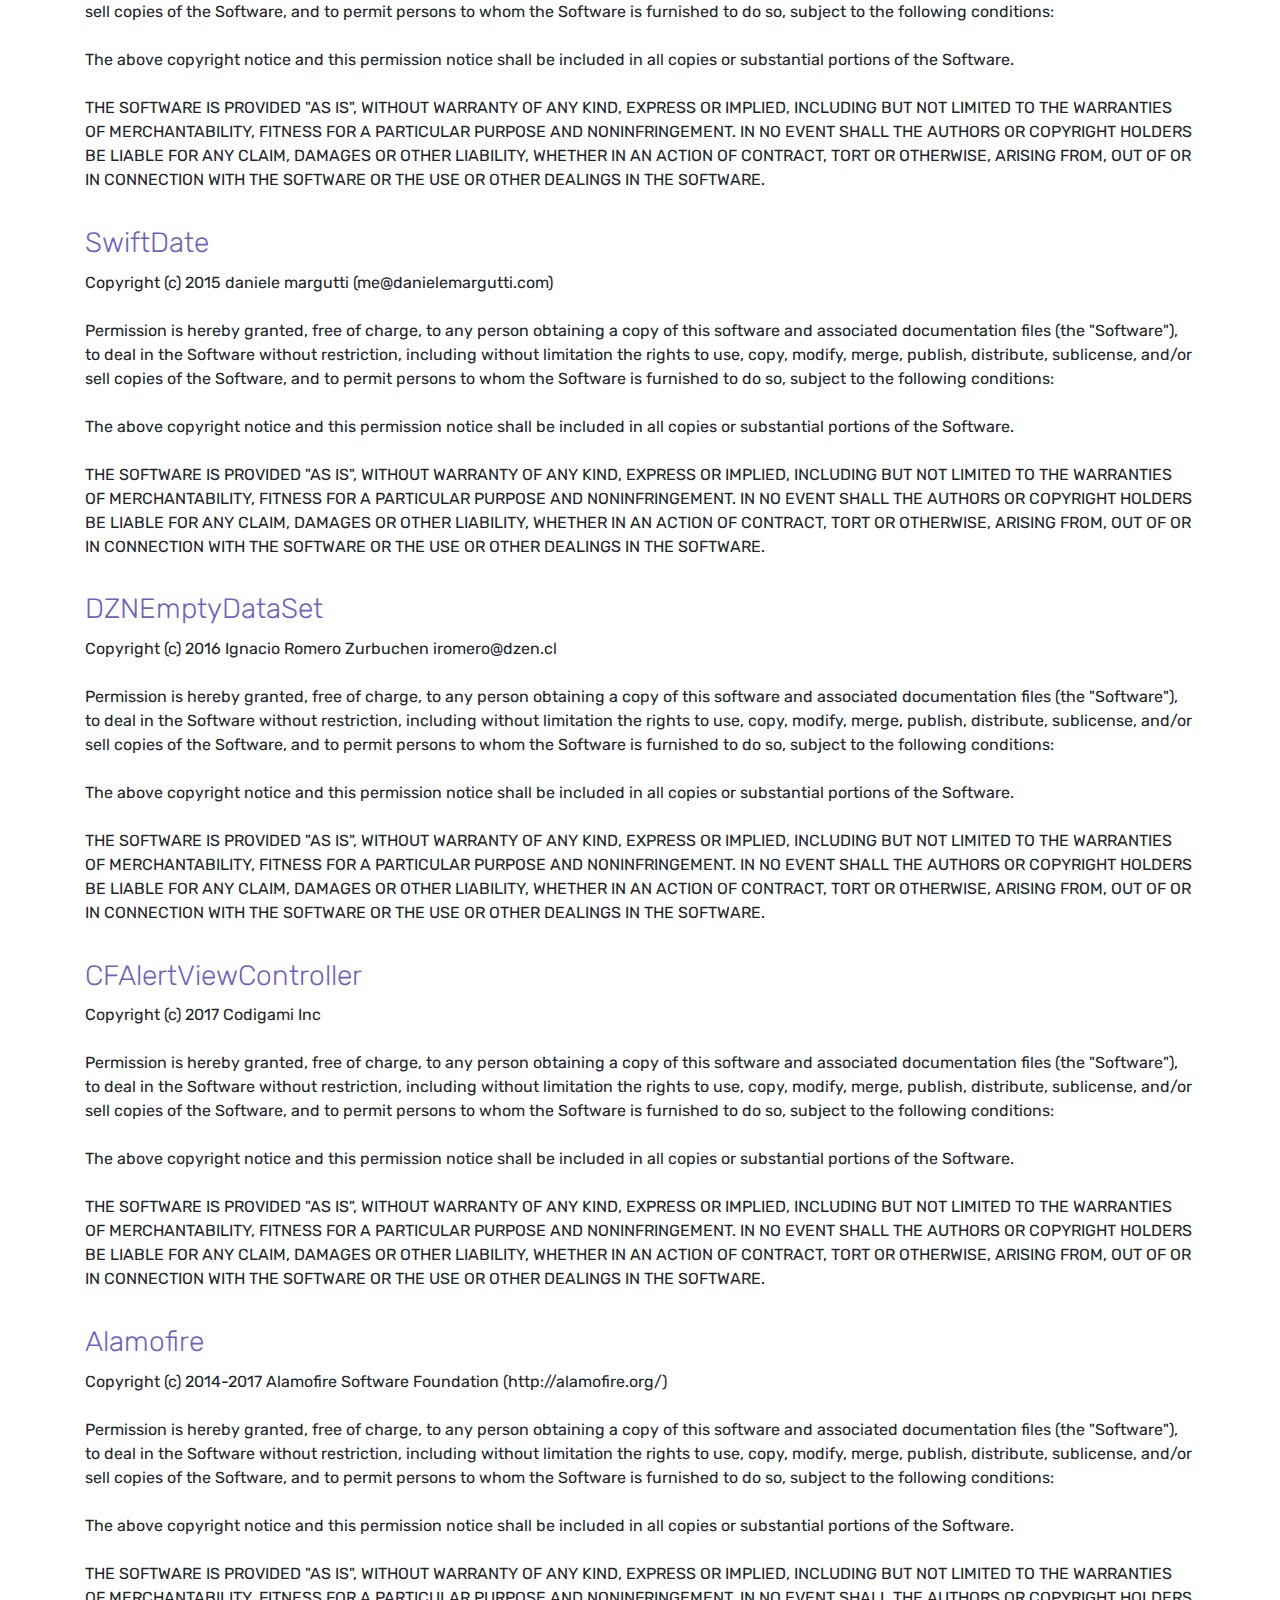
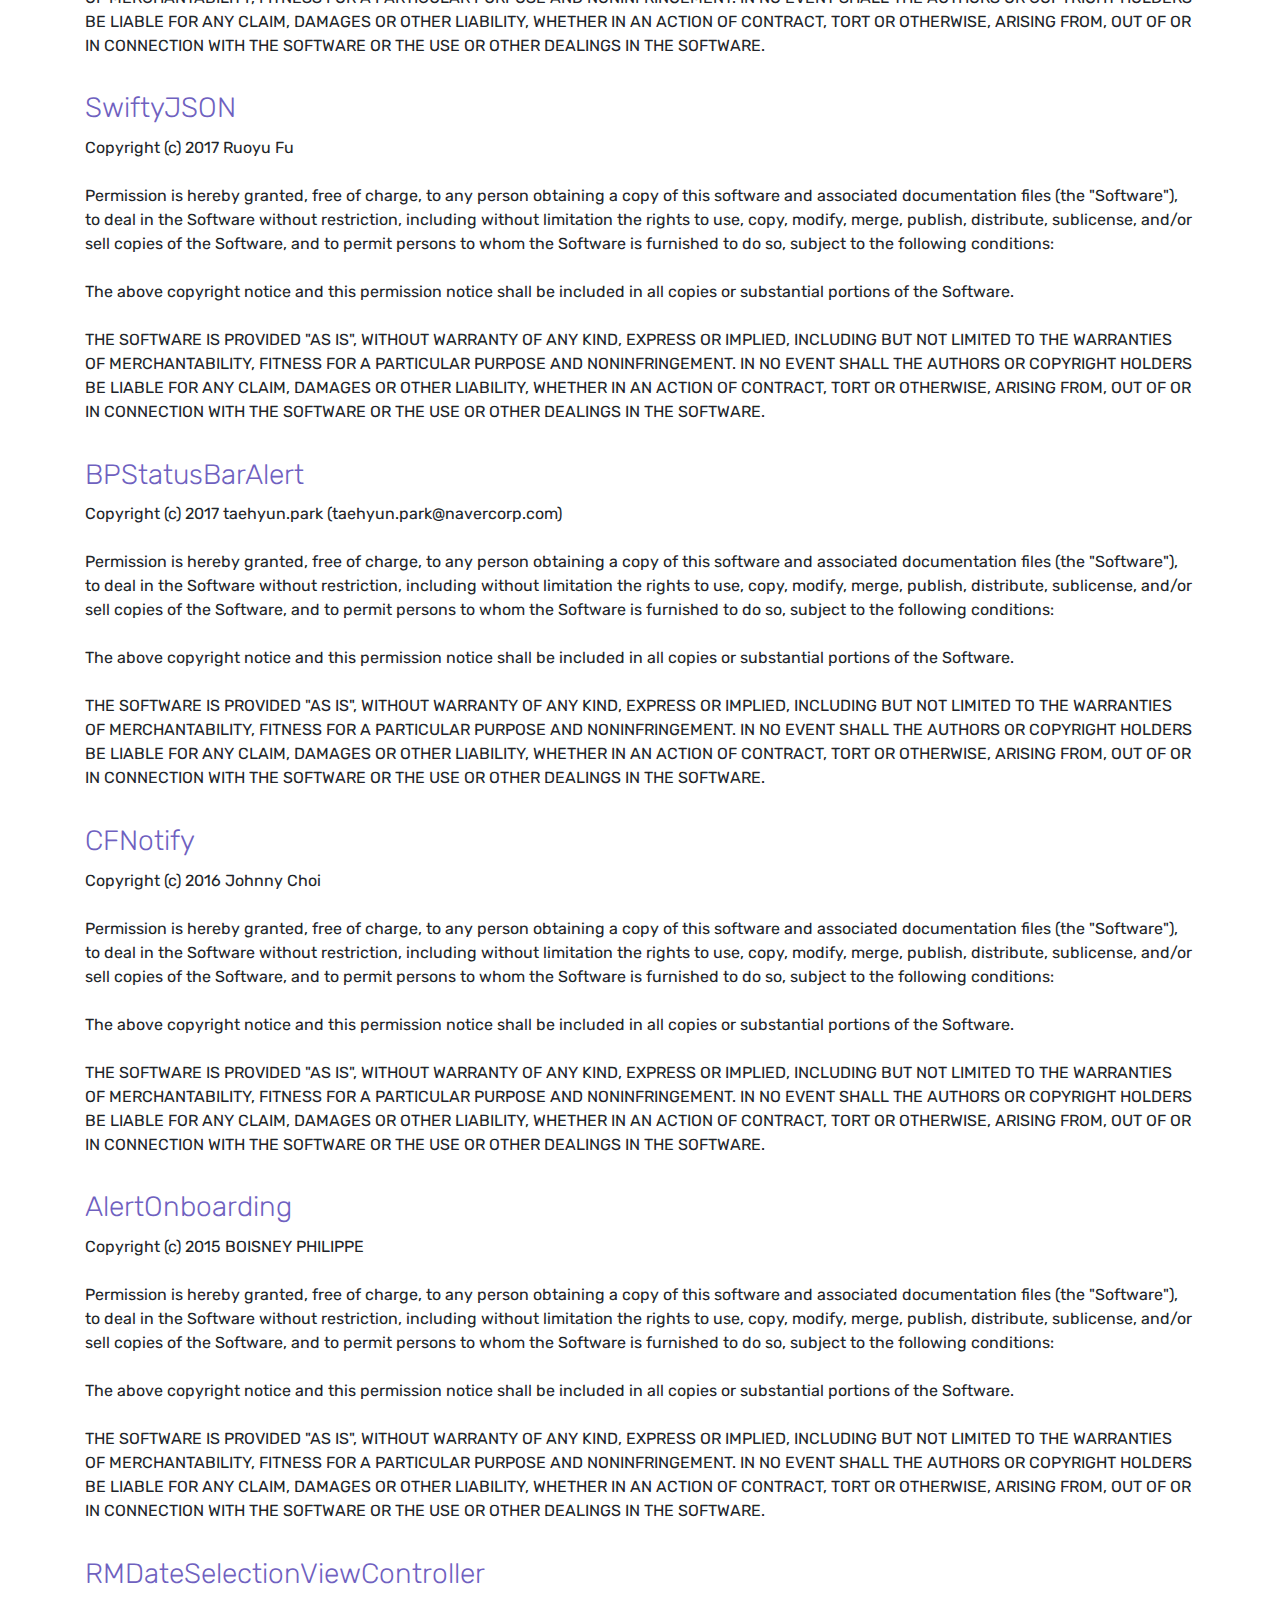
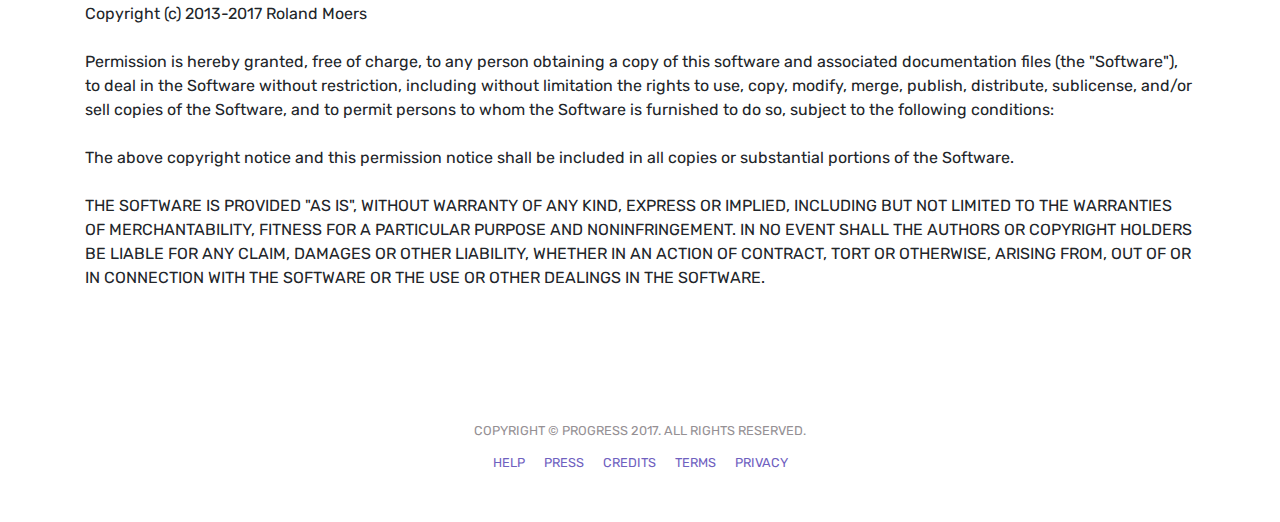
==== commit c462acf6: "credits changes" ====
--- a/credits.html
+++ b/credits.html
@@ -196,8 +196,17 @@
                 </body>
 
 
-                <h5><br/>GSMessages </h5>
-                <body> Copyright (c) 2015 Ge Sen<br/> </br>
+                <h5><br/>BPStatusBarAlert</h5>
+                <body> Copyright (c) 2017 taehyun.park (taehyun.park@navercorp.com)<br/> </br>
+                </body>
+                <body>
+                    Permission is hereby granted, free of charge, to any person obtaining a copy of this software and associated documentation files (the "Software"), to deal in the Software without restriction, including without limitation the rights to use, copy, modify, merge, publish, distribute, sublicense, and/or sell copies of the Software, and to permit persons to whom the Software is furnished to do so, subject to the following conditions: <br/> </br>
+                    The above copyright notice and this permission notice shall be included in all copies or substantial portions of the Software. <br/> </br>
+                    THE SOFTWARE IS PROVIDED "AS IS", WITHOUT WARRANTY OF ANY KIND, EXPRESS OR IMPLIED, INCLUDING BUT NOT LIMITED TO THE WARRANTIES OF MERCHANTABILITY, FITNESS FOR A PARTICULAR PURPOSE AND NONINFRINGEMENT. IN NO EVENT SHALL THE AUTHORS OR COPYRIGHT HOLDERS BE LIABLE FOR ANY CLAIM, DAMAGES OR OTHER LIABILITY, WHETHER IN AN ACTION OF CONTRACT, TORT OR OTHERWISE, ARISING FROM, OUT OF OR IN CONNECTION WITH THE SOFTWARE OR THE USE OR OTHER DEALINGS IN THE SOFTWARE.
+                </body>
+
+                <h5><br/>CFNotify </h5>
+                <body> Copyright (c) 2016 Johnny Choi<br/> </br>
                 </body>
                 <body>
                     Permission is hereby granted, free of charge, to any person obtaining a copy of this software and associated documentation files (the "Software"), to deal in the Software without restriction, including without limitation the rights to use, copy, modify, merge, publish, distribute, sublicense, and/or sell copies of the Software, and to permit persons to whom the Software is furnished to do so, subject to the following conditions: <br/> </br>
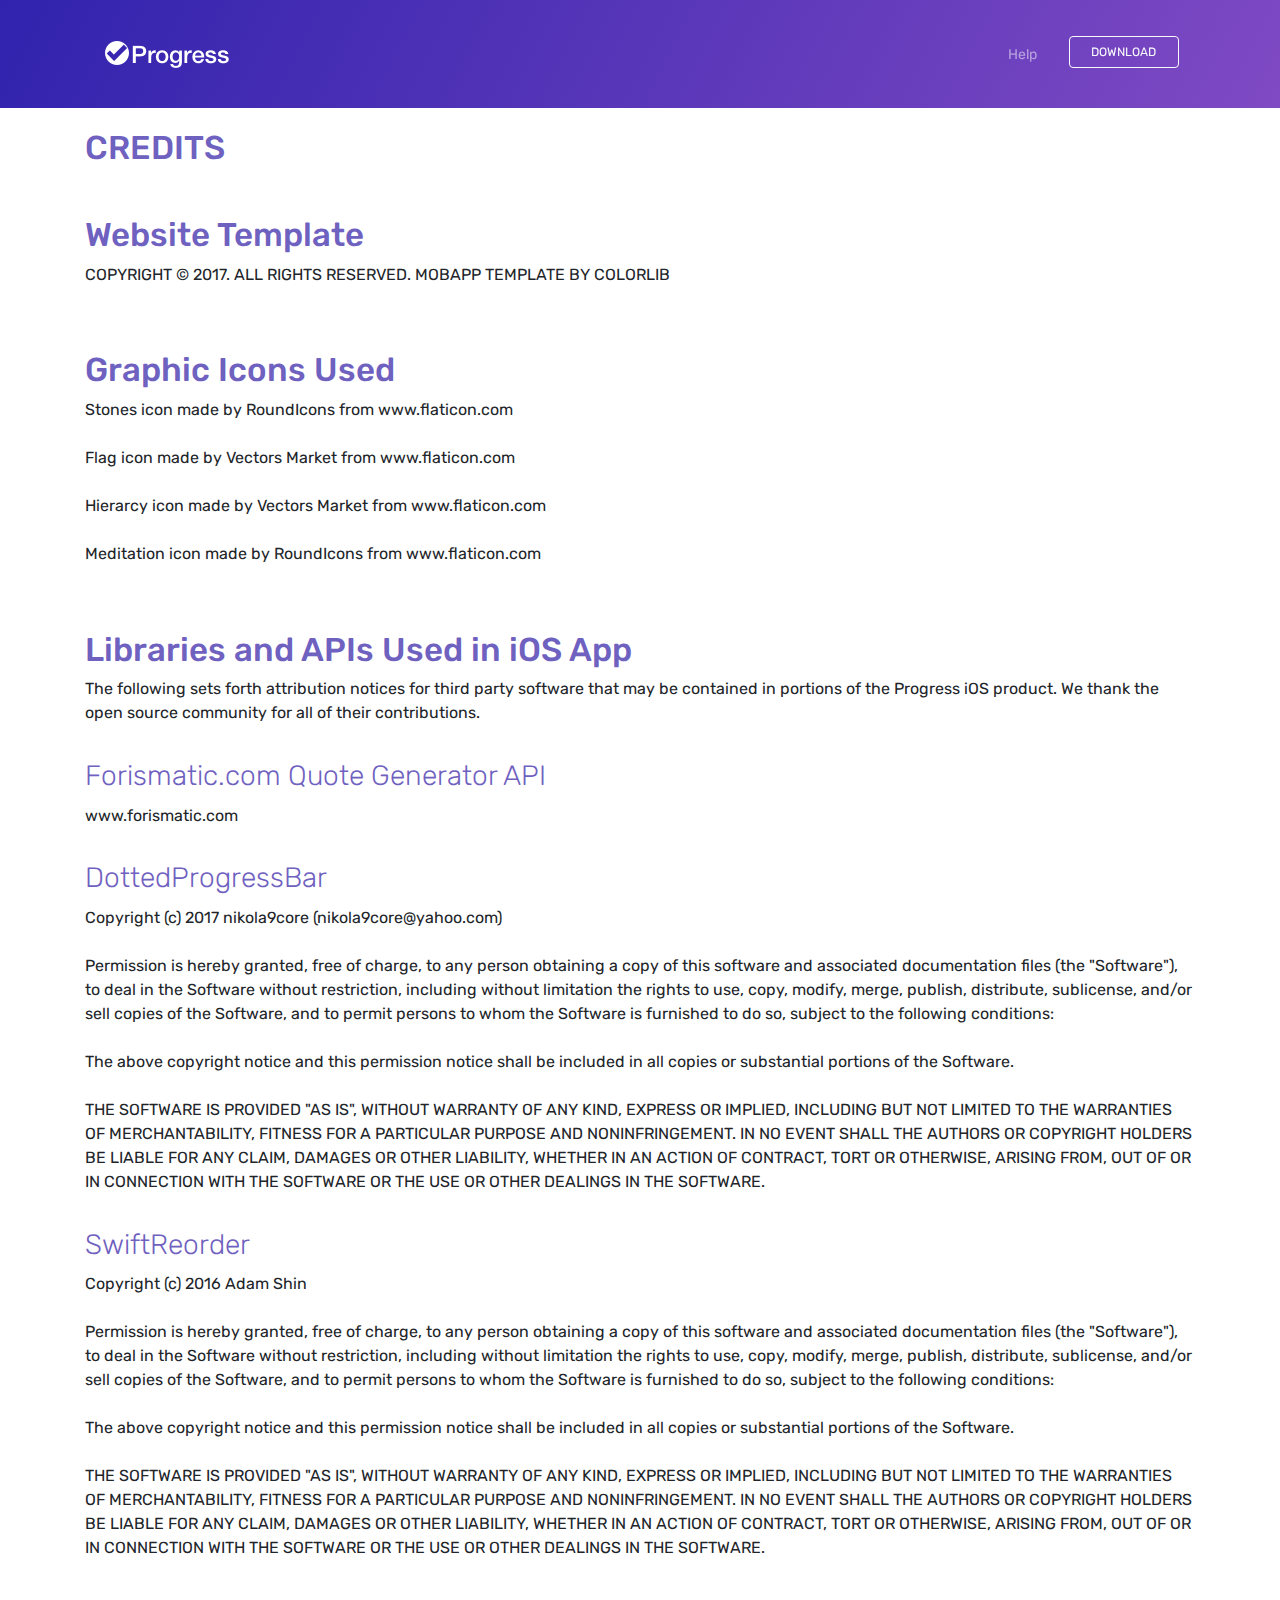
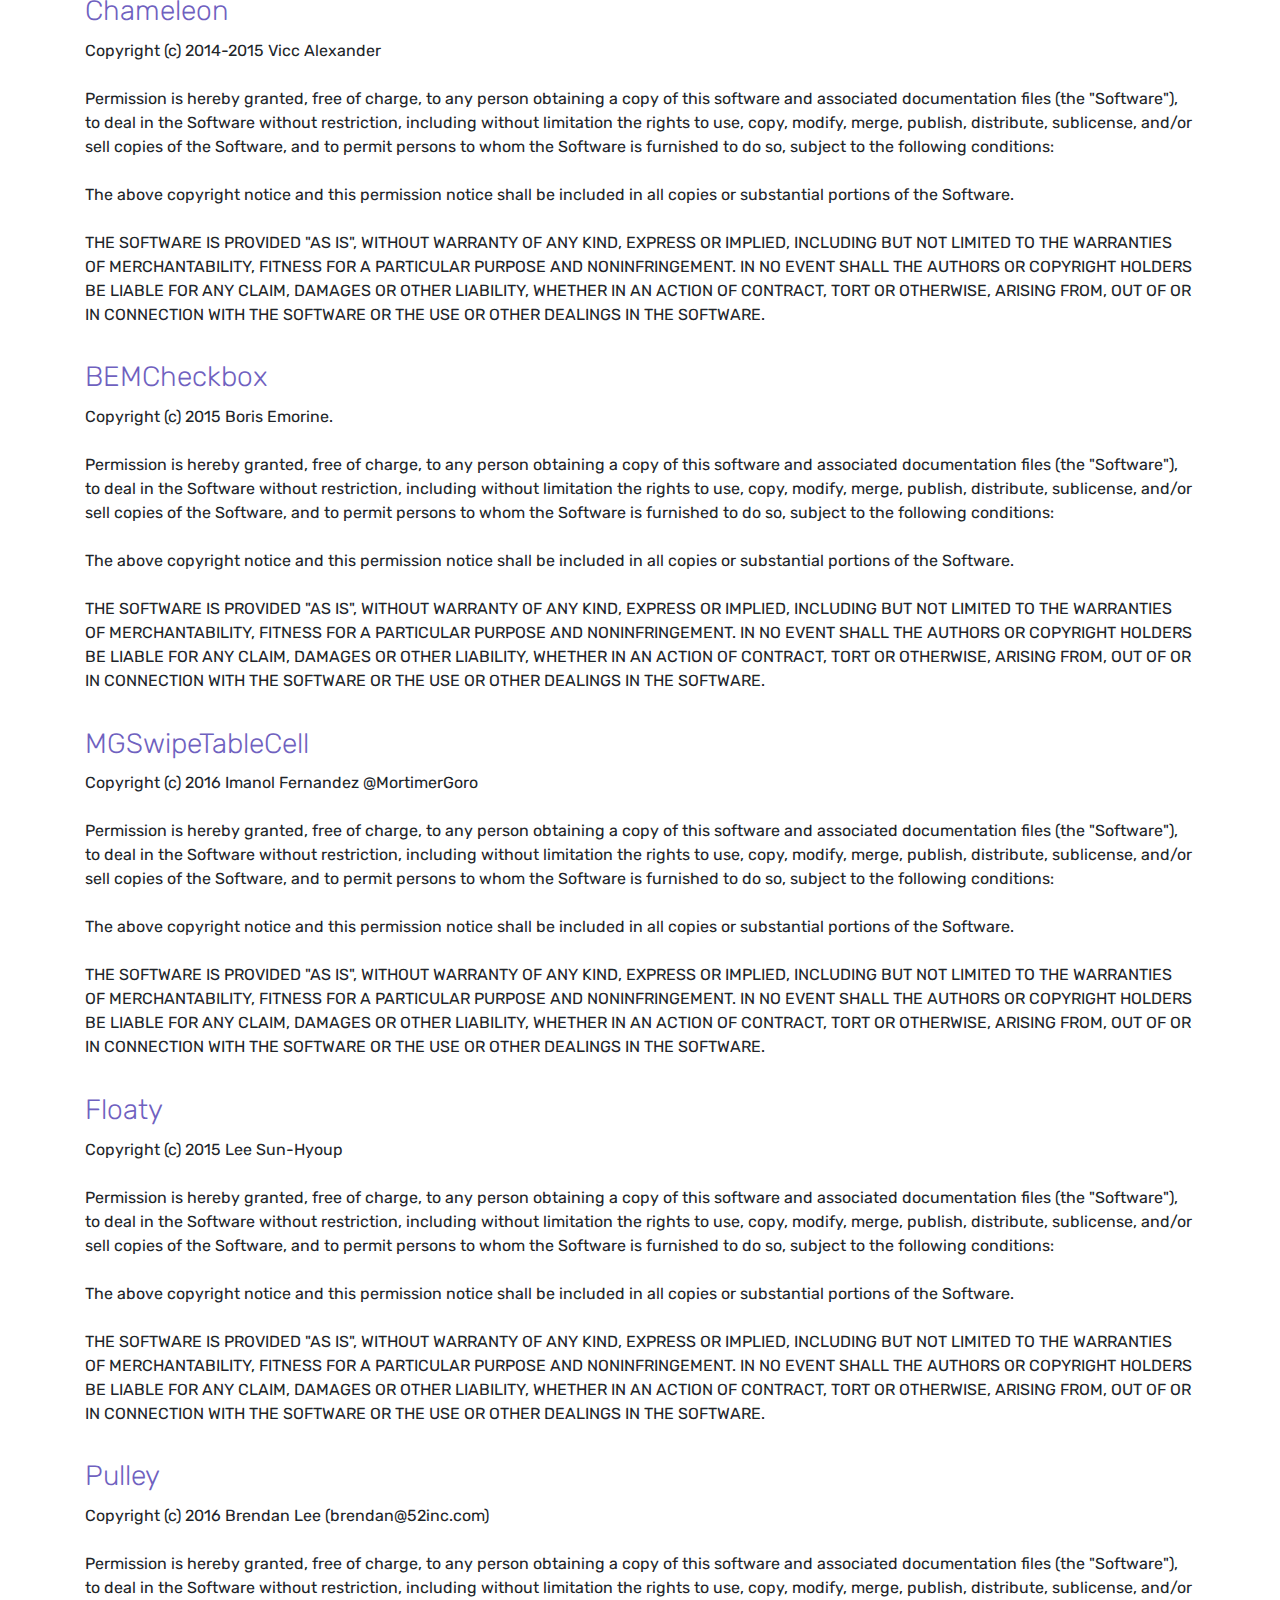
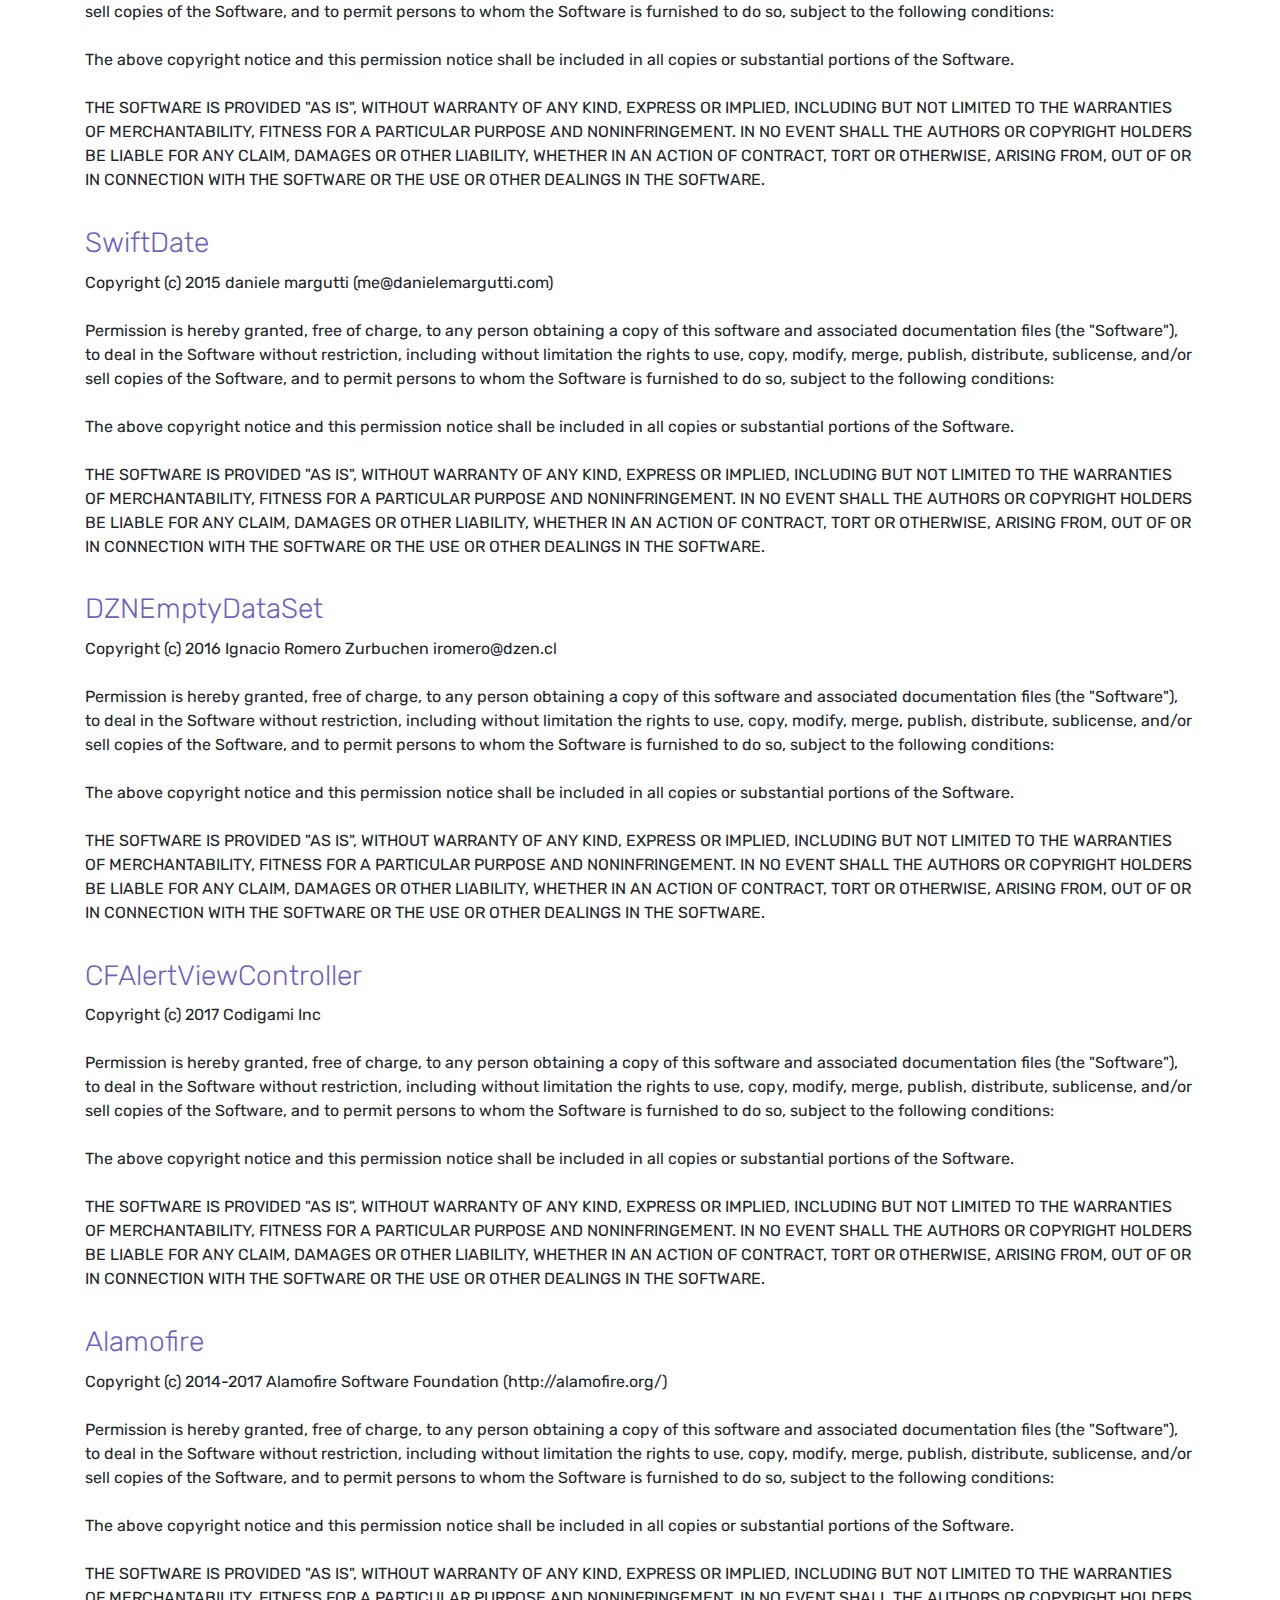
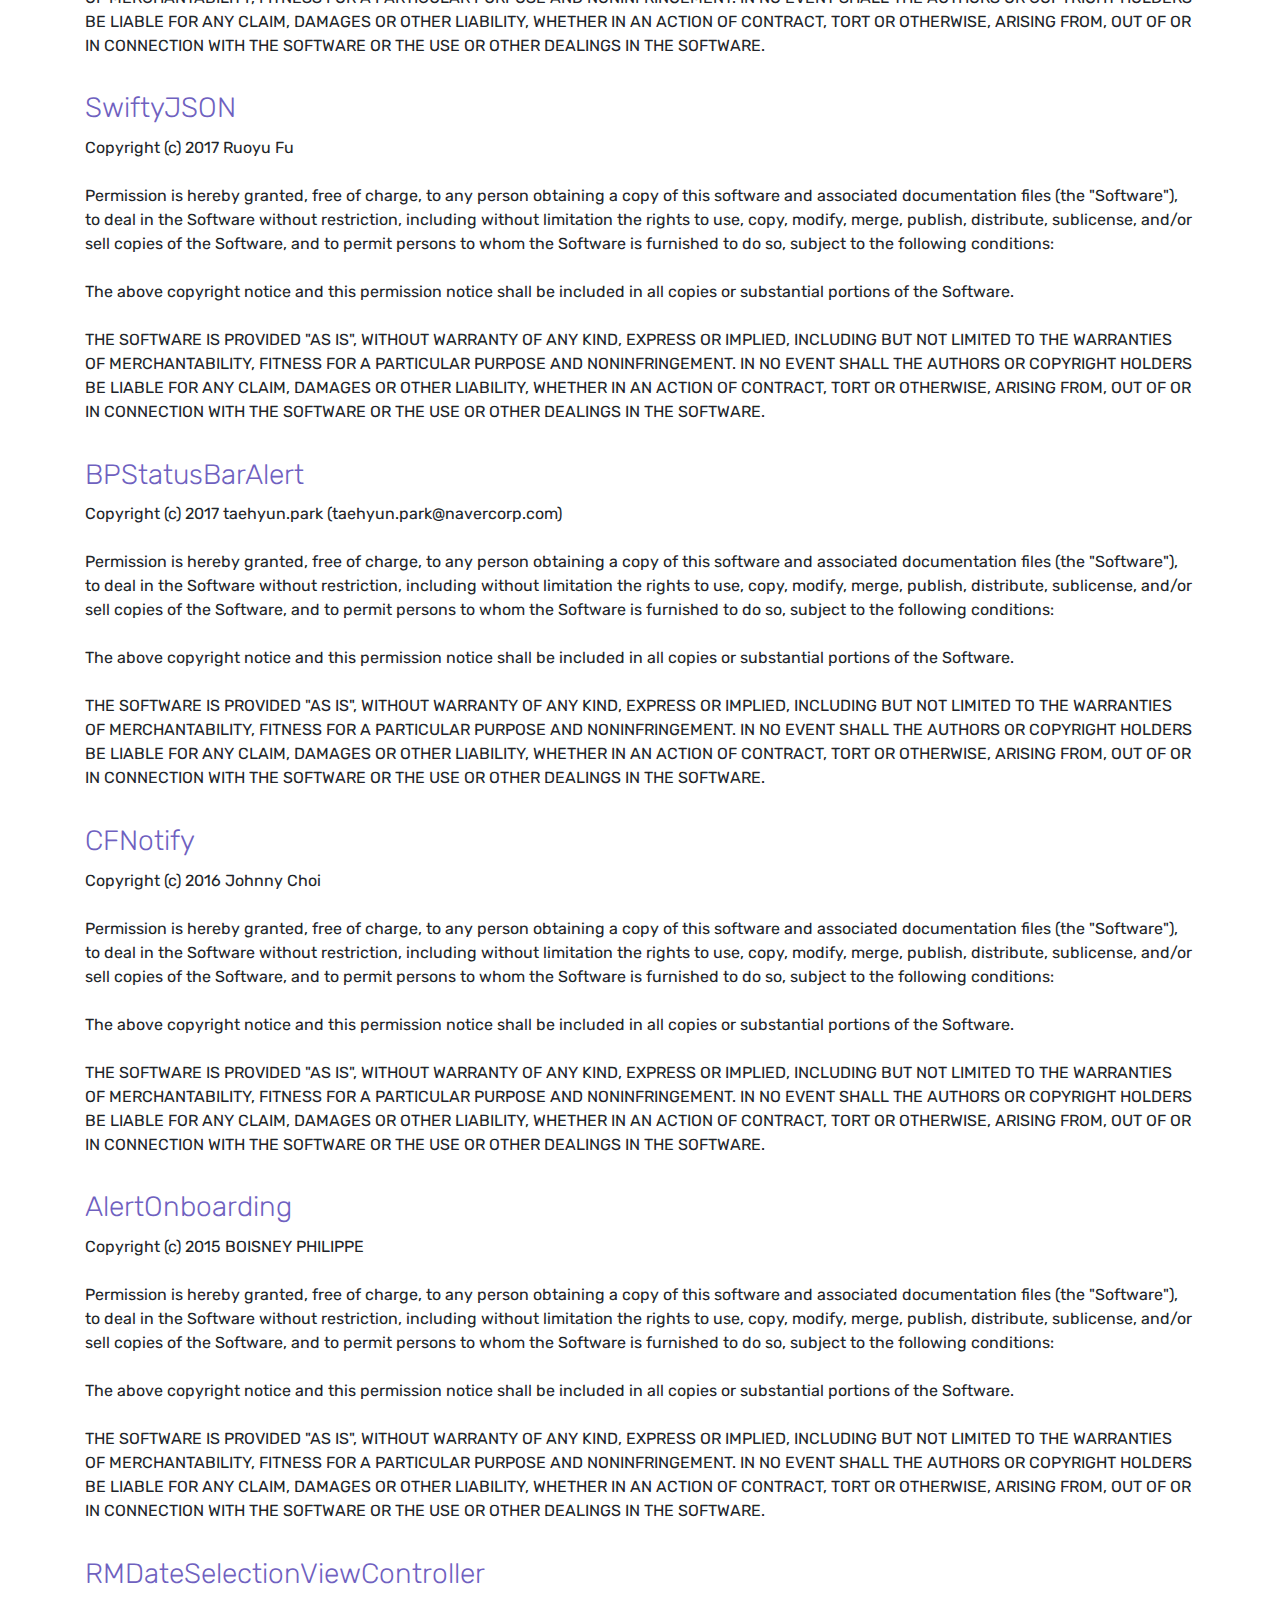
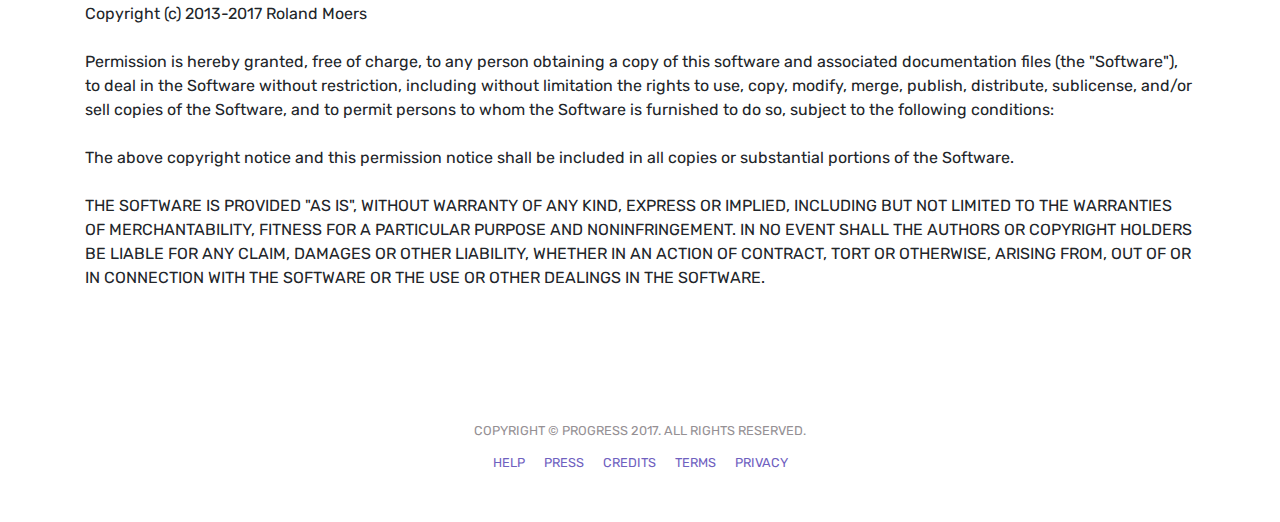
==== commit 6f1614ae: "nav bar - download" ====
--- a/credits.html
+++ b/credits.html
@@ -50,7 +50,7 @@
                         <div class="collapse navbar-collapse" id="navbar">
                             <ul class="navbar-nav ml-auto">
                                 <li class="nav-item"> <a class="nav-link" href="help.html">Help</a> </li>
-                                <li class="nav-item"><a href="#beta" class="btn btn-outline-light my-3 my-sm-0 ml-lg-3">Join Beta</a></li>
+                                <li class="nav-item"><a href="https://www.makeprogressapp.com#download" class="btn btn-outline-light my-3 my-sm-0 ml-lg-3">DOWNLOAD</a></li>
                             </ul>
                         </div>
                     </nav>
